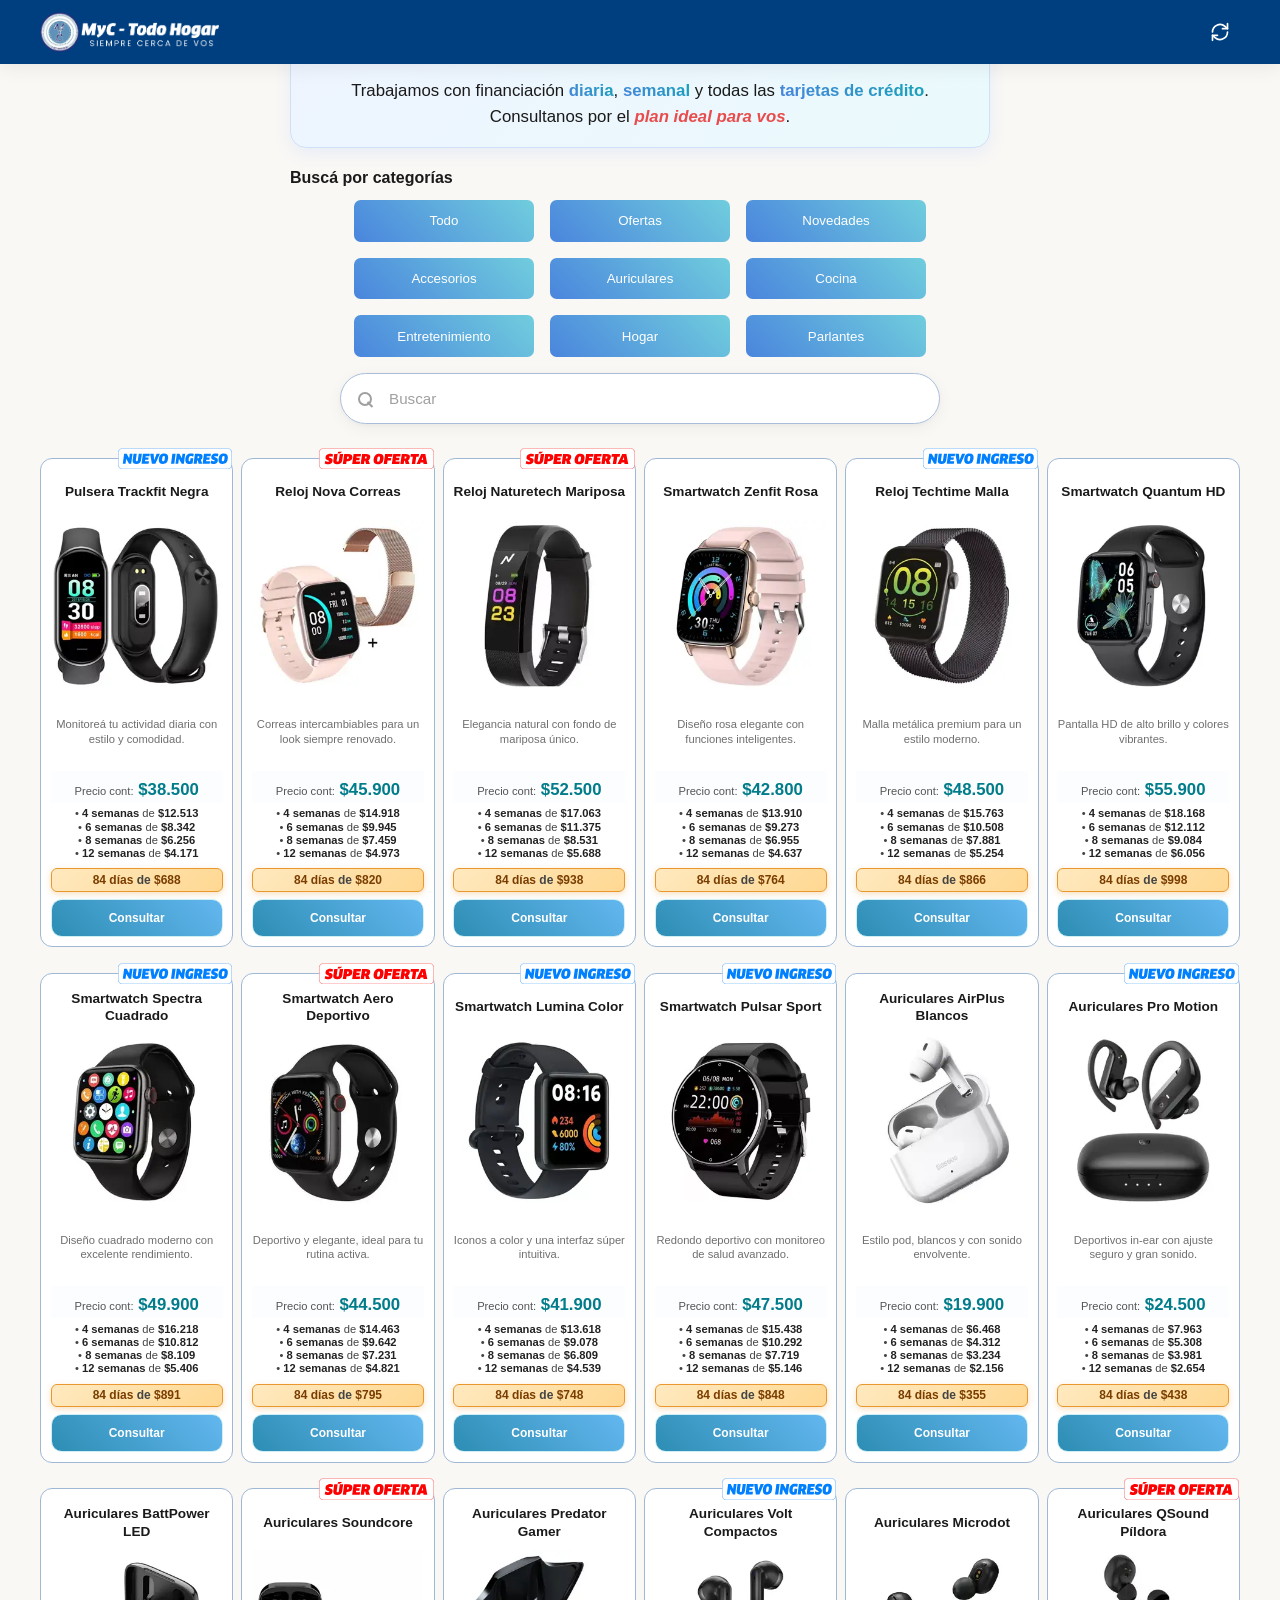
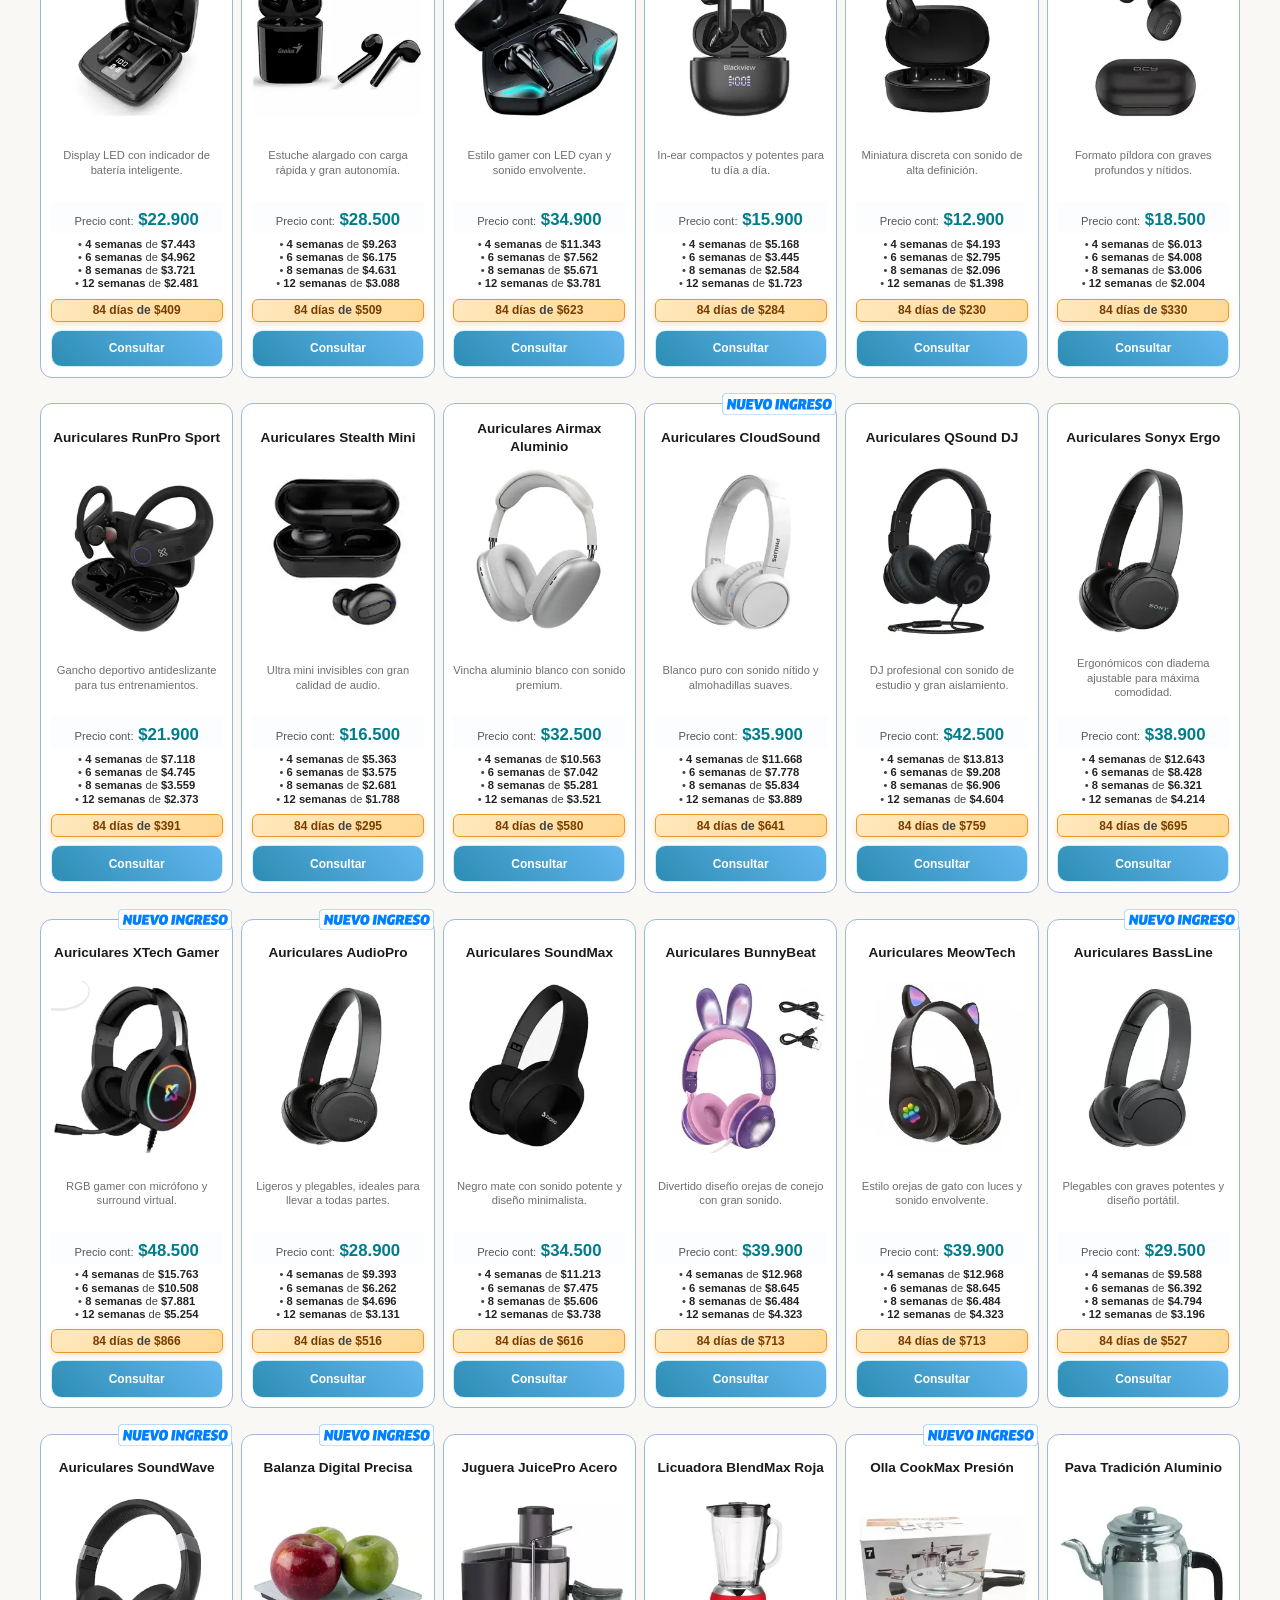
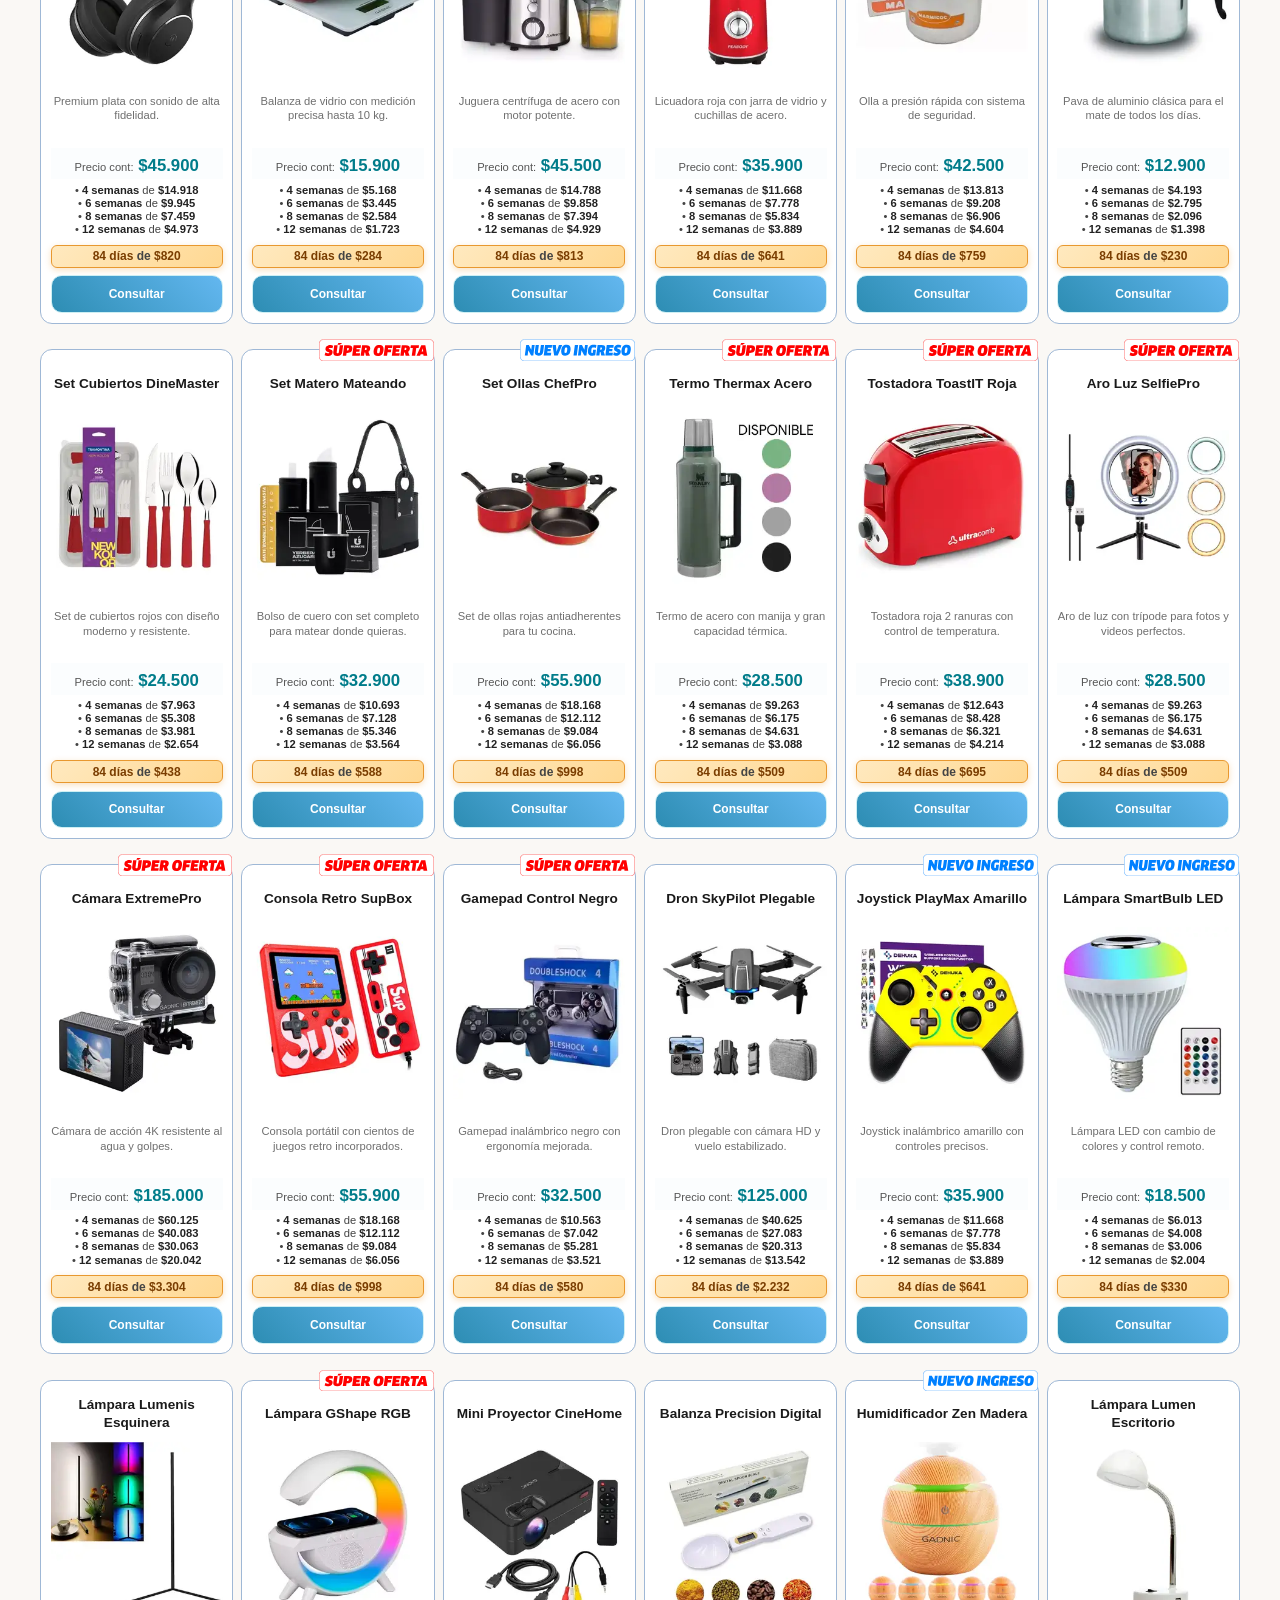
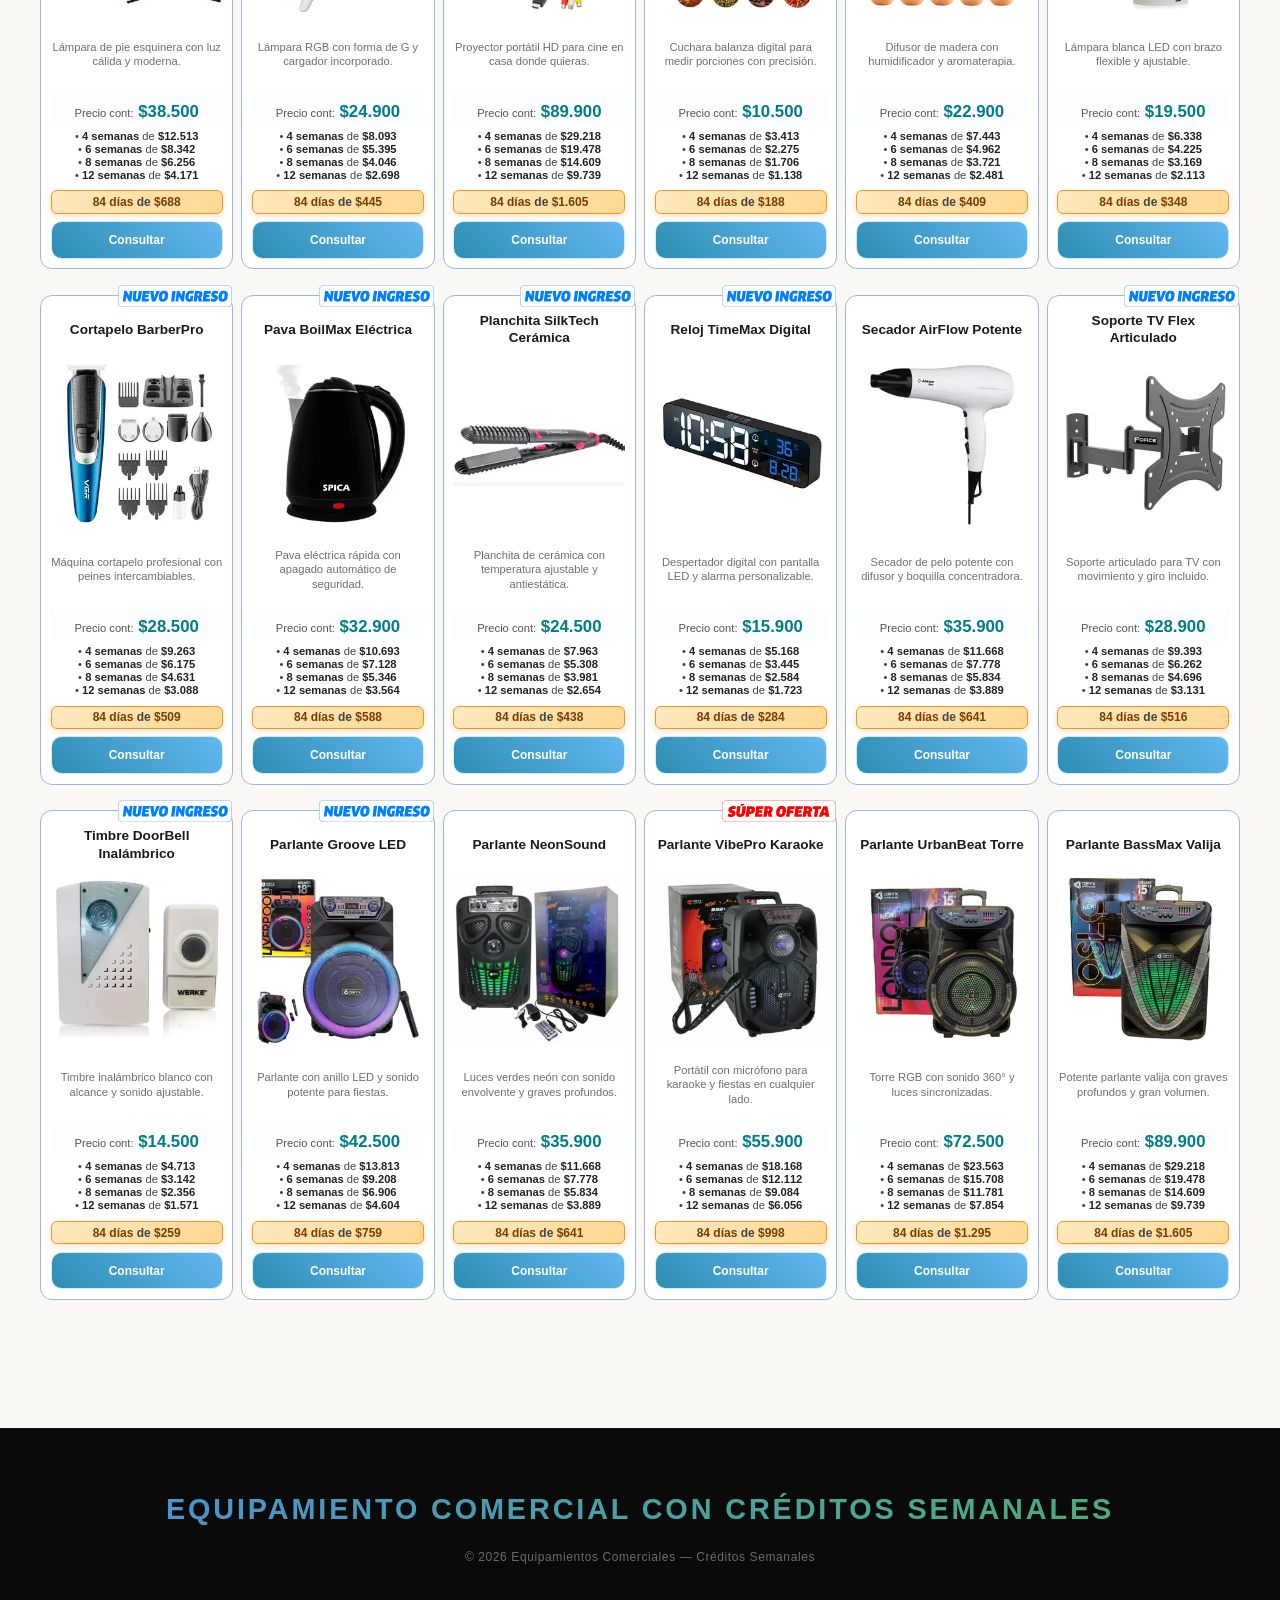
==== index.html @ ac8c3c41 "init commit" ====
<!DOCTYPE html>
<html lang="es">

<head>
    <meta charset="UTF-8">
    <meta name="viewport" content="width=device-width, initial-scale=1.0">
    <title>Todo para el hogar — Financiaciones</title>
    <link rel="stylesheet" href="css/styles.css">
</head>

<body>

    <!-- =========================================
     HEADER
========================================= -->
    <header class="header" id="header" role="banner">
        <div class="header__left">
            <a class="header__logo" href="#" aria-label="Inicio">
                <img src="assets/logo.webp" alt="Equipamientos Comerciales" class="logo__img">
            </a>
        </div>
        <button class="header__user" aria-label="Actualizar página">
            <svg xmlns="http://www.w3.org/2000/svg" viewBox="0 0 24 24" fill="none" stroke="currentColor"
                stroke-width="2" stroke-linecap="round" stroke-linejoin="round" class="header__user__icon">
                <path d="M21 2v6h-6"></path>
                <path d="M3 12a9 9 0 0 1 15-6.7L21 8"></path>
                <path d="M3 22v-6h6"></path>
                <path d="M21 12a9 9 0 0 1-15 6.7L3 16"></path>
            </svg>
        </button>
    </header>

    <button class="pedido-btn" id="pedidoBtn">Ver Pedido</button>

    <!-- =========================================
     MAIN
========================================= -->
    <main>

        <section class="categorias" id="section-categorias">
            <p class="financiacion-promo__texto">
                Trabajamos con financiación <strong>diaria</strong>, <strong>semanal</strong> y todas las
                <strong>tarjetas de crédito</strong>. Consultanos por el <em>plan ideal para vos</em>.
            </p>
            <h5 class="categorias__titulo">Buscá por categorías</h5>
            <div class="categoria__item">
                <button class="categoria__button" data-categoria="todo">Todo</button>
                <button class="categoria__button" data-categoria="ofertas">Ofertas</button>
                <button class="categoria__button" data-categoria="novedades">Novedades</button>
                <button class="categoria__button" data-categoria="accesorios">Accesorios</button>
                <button class="categoria__button" data-categoria="auriculares">Auriculares</button>
                <button class="categoria__button" data-categoria="cocina">Cocina</button>
                <button class="categoria__button" data-categoria="entretenimiento">Entretenimiento</button>
                <button class="categoria__button" data-categoria="hogar">Hogar</button>
                <button class="categoria__button" data-categoria="parlantes">Parlantes</button>
            </div>
        </section>

        <section class="buscador">
            <div class="buscador__contenedor">
                <input type="text" class="buscador__input" placeholder="Buscar">
            </div>
        </section>

        <section class="articulos" id="contenedor-articulos">
            <div class="articulos__contenedor">
                <!-- ============ ACCESORIOS ============ -->
                <div class="articulos__item" data-categoria="accesorios">
                    <h4 class="articulos_name">Pulsera Trackfit Negra</h4>
                    <img class="articulos__img" src="assets/productos/accesorios/pulsera_actividad_negra_trackfit.webp"
                        alt="">
                    <p class="articulos__descripcion">Monitoreá tu actividad diaria con estilo y comodidad.</p>
                    <h5 class="articulos__precio">$38.500</h5>
                    <button class="articulos__btn">Consultar</button>
                </div>
                <div class="articulos__item" data-categoria="accesorios">
                    <h4 class="articulos_name">Reloj Nova Correas</h4>
                    <img class="articulos__img"
                        src="assets/productos/accesorios/reloj_correas_intercambiables_nova.webp" alt="">
                    <p class="articulos__descripcion">Correas intercambiables para un look siempre renovado.</p>
                    <h5 class="articulos__precio">$45.900</h5>
                    <button class="articulos__btn">Consultar</button>
                </div>
                <div class="articulos__item" data-categoria="accesorios">
                    <h4 class="articulos_name">Reloj Naturetech Mariposa</h4>
                    <img class="articulos__img" src="assets/productos/accesorios/reloj_fondo_mariposa_naturetech.webp"
                        alt="">
                    <p class="articulos__descripcion">Elegancia natural con fondo de mariposa único.</p>
                    <h5 class="articulos__precio">$52.500</h5>
                    <button class="articulos__btn">Consultar</button>
                </div>
                <div class="articulos__item" data-categoria="accesorios">
                    <h4 class="articulos_name">Smartwatch Zenfit Rosa</h4>
                    <img class="articulos__img" src="assets/productos/accesorios/reloj_inteligente_rosa_zenfit.webp"
                        alt="">
                    <p class="articulos__descripcion">Diseño rosa elegante con funciones inteligentes.</p>
                    <h5 class="articulos__precio">$42.800</h5>
                    <button class="articulos__btn">Consultar</button>
                </div>
                <div class="articulos__item" data-categoria="accesorios">
                    <h4 class="articulos_name">Reloj Techtime Malla</h4>
                    <img class="articulos__img" src="assets/productos/accesorios/reloj_malla_metalica_techtime.webp"
                        alt="">
                    <p class="articulos__descripcion">Malla metálica premium para un estilo moderno.</p>
                    <h5 class="articulos__precio">$48.500</h5>
                    <button class="articulos__btn">Consultar</button>
                </div>
                <div class="articulos__item" data-categoria="accesorios">
                    <h4 class="articulos_name">Smartwatch Quantum HD</h4>
                    <img class="articulos__img" src="assets/productos/accesorios/reloj_pantalla_hd_quantum.webp" alt="">
                    <p class="articulos__descripcion">Pantalla HD de alto brillo y colores vibrantes.</p>
                    <h5 class="articulos__precio">$55.900</h5>
                    <button class="articulos__btn">Consultar</button>
                </div>
                <div class="articulos__item" data-categoria="accesorios">
                    <h4 class="articulos_name">Smartwatch Spectra Cuadrado</h4>
                    <img class="articulos__img"
                        src="assets/productos/accesorios/smartwatch_cuadrado_moderno_spectra.webp" alt="">
                    <p class="articulos__descripcion">Diseño cuadrado moderno con excelente rendimiento.</p>
                    <h5 class="articulos__precio">$49.900</h5>
                    <button class="articulos__btn">Consultar</button>
                </div>
                <div class="articulos__item" data-categoria="accesorios">
                    <h4 class="articulos_name">Smartwatch Aero Deportivo</h4>
                    <img class="articulos__img"
                        src="assets/productos/accesorios/smartwatch_deportivo_elegante_aero.webp" alt="">
                    <p class="articulos__descripcion">Deportivo y elegante, ideal para tu rutina activa.</p>
                    <h5 class="articulos__precio">$44.500</h5>
                    <button class="articulos__btn">Consultar</button>
                </div>
                <div class="articulos__item" data-categoria="accesorios">
                    <h4 class="articulos_name">Smartwatch Lumina Color</h4>
                    <img class="articulos__img" src="assets/productos/accesorios/smartwatch_iconos_color_lumina.webp"
                        alt="">
                    <p class="articulos__descripcion">Iconos a color y una interfaz súper intuitiva.</p>
                    <h5 class="articulos__precio">$41.900</h5>
                    <button class="articulos__btn">Consultar</button>
                </div>
                <div class="articulos__item" data-categoria="accesorios">
                    <h4 class="articulos_name">Smartwatch Pulsar Sport</h4>
                    <img class="articulos__img" src="assets/productos/accesorios/smartwatch_redondo_sport_pulsar.webp"
                        alt="">
                    <p class="articulos__descripcion">Redondo deportivo con monitoreo de salud avanzado.</p>
                    <h5 class="articulos__precio">$47.500</h5>
                    <button class="articulos__btn">Consultar</button>
                </div>

                <!-- ============ AURICULARES (BT) ============ -->
                <div class="articulos__item" data-categoria="auriculares">
                    <h4 class="articulos_name">Auriculares AirPlus Blancos</h4>
                    <img class="articulos__img"
                        src="assets/productos/auriculares/bluetooth/auriculares_blancos_estilo_pod_airplus.webp" alt="">
                    <p class="articulos__descripcion">Estilo pod, blancos y con sonido envolvente.</p>
                    <h5 class="articulos__precio">$19.900</h5>
                    <button class="articulos__btn">Consultar</button>
                </div>
                <div class="articulos__item" data-categoria="auriculares">
                    <h4 class="articulos_name">Auriculares Pro Motion</h4>
                    <img class="articulos__img"
                        src="assets/productos/auriculares/bluetooth/auriculares_deportivos_pro_motion.webp" alt="">
                    <p class="articulos__descripcion">Deportivos in-ear con ajuste seguro y gran sonido.</p>
                    <h5 class="articulos__precio">$24.500</h5>
                    <button class="articulos__btn">Consultar</button>
                </div>
                <div class="articulos__item" data-categoria="auriculares">
                    <h4 class="articulos_name">Auriculares BattPower LED</h4>
                    <img class="articulos__img"
                        src="assets/productos/auriculares/bluetooth/auriculares_display_led_battpower.webp" alt="">
                    <p class="articulos__descripcion">Display LED con indicador de batería inteligente.</p>
                    <h5 class="articulos__precio">$22.900</h5>
                    <button class="articulos__btn">Consultar</button>
                </div>
                <div class="articulos__item" data-categoria="auriculares">
                    <h4 class="articulos_name">Auriculares Soundcore</h4>
                    <img class="articulos__img"
                        src="assets/productos/auriculares/bluetooth/auriculares_estuche_alto_soundcore.webp" alt="">
                    <p class="articulos__descripcion">Estuche alargado con carga rápida y gran autonomía.</p>
                    <h5 class="articulos__precio">$28.500</h5>
                    <button class="articulos__btn">Consultar</button>
                </div>
                <div class="articulos__item" data-categoria="auriculares">
                    <h4 class="articulos_name">Auriculares Predator Gamer</h4>
                    <img class="articulos__img"
                        src="assets/productos/auriculares/bluetooth/auriculares_gamer_led_cyan_predator.webp" alt="">
                    <p class="articulos__descripcion">Estilo gamer con LED cyan y sonido envolvente.</p>
                    <h5 class="articulos__precio">$34.900</h5>
                    <button class="articulos__btn">Consultar</button>
                </div>
                <div class="articulos__item" data-categoria="auriculares">
                    <h4 class="articulos_name">Auriculares Volt Compactos</h4>
                    <img class="articulos__img"
                        src="assets/productos/auriculares/bluetooth/auriculares_in_ear_compactos_volt.webp" alt="">
                    <p class="articulos__descripcion">In-ear compactos y potentes para tu día a día.</p>
                    <h5 class="articulos__precio">$15.900</h5>
                    <button class="articulos__btn">Consultar</button>
                </div>
                <div class="articulos__item" data-categoria="auriculares">
                    <h4 class="articulos_name">Auriculares Microdot</h4>
                    <img class="articulos__img"
                        src="assets/productos/auriculares/bluetooth/auriculares_mini_negros_microdot.webp" alt="">
                    <p class="articulos__descripcion">Miniatura discreta con sonido de alta definición.</p>
                    <h5 class="articulos__precio">$12.900</h5>
                    <button class="articulos__btn">Consultar</button>
                </div>
                <div class="articulos__item" data-categoria="auriculares">
                    <h4 class="articulos_name">Auriculares QSound Píldora</h4>
                    <img class="articulos__img"
                        src="assets/productos/auriculares/bluetooth/auriculares_pildora_negra_qsound.webp" alt="">
                    <p class="articulos__descripcion">Formato píldora con graves profundos y nítidos.</p>
                    <h5 class="articulos__precio">$18.500</h5>
                    <button class="articulos__btn">Consultar</button>
                </div>
                <div class="articulos__item" data-categoria="auriculares">
                    <h4 class="articulos_name">Auriculares RunPro Sport</h4>
                    <img class="articulos__img"
                        src="assets/productos/auriculares/bluetooth/auriculares_sport_gancho_runpro.webp" alt="">
                    <p class="articulos__descripcion">Gancho deportivo antideslizante para tus entrenamientos.</p>
                    <h5 class="articulos__precio">$21.900</h5>
                    <button class="articulos__btn">Consultar</button>
                </div>
                <div class="articulos__item" data-categoria="auriculares">
                    <h4 class="articulos_name">Auriculares Stealth Mini</h4>
                    <img class="articulos__img"
                        src="assets/productos/auriculares/bluetooth/auriculares_ultra_mini_stealth.webp" alt="">
                    <p class="articulos__descripcion">Ultra mini invisibles con gran calidad de audio.</p>
                    <h5 class="articulos__precio">$16.500</h5>
                    <button class="articulos__btn">Consultar</button>
                </div>
                <!-- ============ AURICULARES (VINCHA) ============ -->
                <div class="articulos__item" data-categoria="auriculares">
                    <h4 class="articulos_name">Auriculares Airmax Aluminio</h4>
                    <img class="articulos__img"
                        src="assets/productos/auriculares/vincha/auriculares_vincha_aluminio_blanco_airmax.webp" alt="">
                    <p class="articulos__descripcion">Vincha aluminio blanco con sonido premium.</p>
                    <h5 class="articulos__precio">$32.500</h5>
                    <button class="articulos__btn">Consultar</button>
                </div>
                <div class="articulos__item" data-categoria="auriculares">
                    <h4 class="articulos_name">Auriculares CloudSound</h4>
                    <img class="articulos__img"
                        src="assets/productos/auriculares/vincha/auriculares_vincha_blanco_puro_cloudsound.webp" alt="">
                    <p class="articulos__descripcion">Blanco puro con sonido nítido y almohadillas suaves.</p>
                    <h5 class="articulos__precio">$35.900</h5>
                    <button class="articulos__btn">Consultar</button>
                </div>
                <div class="articulos__item" data-categoria="auriculares">
                    <h4 class="articulos_name">Auriculares QSound DJ</h4>
                    <img class="articulos__img"
                        src="assets/productos/auriculares/vincha/auriculares_vincha_dj_estudio_qsound.webp" alt="">
                    <p class="articulos__descripcion">DJ profesional con sonido de estudio y gran aislamiento.</p>
                    <h5 class="articulos__precio">$42.500</h5>
                    <button class="articulos__btn">Consultar</button>
                </div>
                <div class="articulos__item" data-categoria="auriculares">
                    <h4 class="articulos_name">Auriculares Sonyx Ergo</h4>
                    <img class="articulos__img"
                        src="assets/productos/auriculares/vincha/auriculares_vincha_ergonomico_sonyx.webp" alt="">
                    <p class="articulos__descripcion">Ergonómicos con diadema ajustable para máxima comodidad.</p>
                    <h5 class="articulos__precio">$38.900</h5>
                    <button class="articulos__btn">Consultar</button>
                </div>
                <div class="articulos__item" data-categoria="auriculares">
                    <h4 class="articulos_name">Auriculares XTech Gamer</h4>
                    <img class="articulos__img"
                        src="assets/productos/auriculares/vincha/auriculares_vincha_gamer_rgb_xtech.webp" alt="">
                    <p class="articulos__descripcion">RGB gamer con micrófono y surround virtual.</p>
                    <h5 class="articulos__precio">$48.500</h5>
                    <button class="articulos__btn">Consultar</button>
                </div>
                <div class="articulos__item" data-categoria="auriculares">
                    <h4 class="articulos_name">Auriculares AudioPro</h4>
                    <img class="articulos__img"
                        src="assets/productos/auriculares/vincha/auriculares_vincha_ligero_negro_audiopro.webp" alt="">
                    <p class="articulos__descripcion">Ligeros y plegables, ideales para llevar a todas partes.</p>
                    <h5 class="articulos__precio">$28.900</h5>
                    <button class="articulos__btn">Consultar</button>
                </div>
                <div class="articulos__item" data-categoria="auriculares">
                    <h4 class="articulos_name">Auriculares SoundMax</h4>
                    <img class="articulos__img"
                        src="assets/productos/auriculares/vincha/auriculares_vincha_negro_mate_soundmax.webp" alt="">
                    <p class="articulos__descripcion">Negro mate con sonido potente y diseño minimalista.</p>
                    <h5 class="articulos__precio">$34.500</h5>
                    <button class="articulos__btn">Consultar</button>
                </div>
                <div class="articulos__item" data-categoria="auriculares">
                    <h4 class="articulos_name">Auriculares BunnyBeat</h4>
                    <img class="articulos__img"
                        src="assets/productos/auriculares/vincha/auriculares_vincha_orejas_conejo_bunnybeat.webp"
                        alt="">
                    <p class="articulos__descripcion">Divertido diseño orejas de conejo con gran sonido.</p>
                    <h5 class="articulos__precio">$39.900</h5>
                    <button class="articulos__btn">Consultar</button>
                </div>
                <div class="articulos__item" data-categoria="auriculares">
                    <h4 class="articulos_name">Auriculares MeowTech</h4>
                    <img class="articulos__img"
                        src="assets/productos/auriculares/vincha/auriculares_vincha_orejas_gato_meowtech.webp" alt="">
                    <p class="articulos__descripcion">Estilo orejas de gato con luces y sonido envolvente.</p>
                    <h5 class="articulos__precio">$39.900</h5>
                    <button class="articulos__btn">Consultar</button>
                </div>
                <div class="articulos__item" data-categoria="auriculares">
                    <h4 class="articulos_name">Auriculares BassLine</h4>
                    <img class="articulos__img"
                        src="assets/productos/auriculares/vincha/auriculares_vincha_plegable_negro_bassline.webp"
                        alt="">
                    <p class="articulos__descripcion">Plegables con graves potentes y diseño portátil.</p>
                    <h5 class="articulos__precio">$29.500</h5>
                    <button class="articulos__btn">Consultar</button>
                </div>
                <div class="articulos__item" data-categoria="auriculares">
                    <h4 class="articulos_name">Auriculares SoundWave</h4>
                    <img class="articulos__img"
                        src="assets/productos/auriculares/vincha/auriculares_vincha_premium_plata_soundwave.webp"
                        alt="">
                    <p class="articulos__descripcion">Premium plata con sonido de alta fidelidad.</p>
                    <h5 class="articulos__precio">$45.900</h5>
                    <button class="articulos__btn">Consultar</button>
                </div>

                <!-- ============ COCINA ============ -->
                <div class="articulos__item" data-categoria="cocina">
                    <h4 class="articulos_name">Balanza Digital Precisa</h4>
                    <img class="articulos__img" src="assets/productos/cocina/balanza_digital_vidrio_precisa.webp"
                        alt="">
                    <p class="articulos__descripcion">Balanza de vidrio con medición precisa hasta 10 kg.</p>
                    <h5 class="articulos__precio">$15.900</h5>
                    <button class="articulos__btn">Consultar</button>
                </div>
                <div class="articulos__item" data-categoria="cocina">
                    <h4 class="articulos_name">Juguera JuicePro Acero</h4>
                    <img class="articulos__img" src="assets/productos/cocina/juguera_centrifuga_acero_juicepro.webp"
                        alt="">
                    <p class="articulos__descripcion">Juguera centrífuga de acero con motor potente.</p>
                    <h5 class="articulos__precio">$45.500</h5>
                    <button class="articulos__btn">Consultar</button>
                </div>
                <div class="articulos__item" data-categoria="cocina">
                    <h4 class="articulos_name">Licuadora BlendMax Roja</h4>
                    <img class="articulos__img" src="assets/productos/cocina/licuadora_roja_vidrio_blendmax.webp"
                        alt="">
                    <p class="articulos__descripcion">Licuadora roja con jarra de vidrio y cuchillas de acero.</p>
                    <h5 class="articulos__precio">$35.900</h5>
                    <button class="articulos__btn">Consultar</button>
                </div>
                <div class="articulos__item" data-categoria="cocina">
                    <h4 class="articulos_name">Olla CookMax Presión</h4>
                    <img class="articulos__img" src="assets/productos/cocina/olla_presion_rapida_cookmax.webp" alt="">
                    <p class="articulos__descripcion">Olla a presión rápida con sistema de seguridad.</p>
                    <h5 class="articulos__precio">$42.500</h5>
                    <button class="articulos__btn">Consultar</button>
                </div>
                <div class="articulos__item" data-categoria="cocina">
                    <h4 class="articulos_name">Pava Tradición Aluminio</h4>
                    <img class="articulos__img" src="assets/productos/cocina/pava_aluminio_clasica_tradicion.webp"
                        alt="">
                    <p class="articulos__descripcion">Pava de aluminio clásica para el mate de todos los días.</p>
                    <h5 class="articulos__precio">$12.900</h5>
                    <button class="articulos__btn">Consultar</button>
                </div>
                <div class="articulos__item" data-categoria="cocina">
                    <h4 class="articulos_name">Set Cubiertos DineMaster</h4>
                    <img class="articulos__img" src="assets/productos/cocina/set_cubiertos_rojos_dinemaster.webp"
                        alt="">
                    <p class="articulos__descripcion">Set de cubiertos rojos con diseño moderno y resistente.</p>
                    <h5 class="articulos__precio">$24.500</h5>
                    <button class="articulos__btn">Consultar</button>
                </div>
                <div class="articulos__item" data-categoria="cocina">
                    <h4 class="articulos_name">Set Matero Mateando</h4>
                    <img class="articulos__img" src="assets/productos/cocina/set_mate_bolso_cuero_mateando.webp" alt="">
                    <p class="articulos__descripcion">Bolso de cuero con set completo para matear donde quieras.</p>
                    <h5 class="articulos__precio">$32.900</h5>
                    <button class="articulos__btn">Consultar</button>
                </div>
                <div class="articulos__item" data-categoria="cocina">
                    <h4 class="articulos_name">Set Ollas ChefPro</h4>
                    <img class="articulos__img" src="assets/productos/cocina/set_ollas_rojas_chefpro.webp" alt="">
                    <p class="articulos__descripcion">Set de ollas rojas antiadherentes para tu cocina.</p>
                    <h5 class="articulos__precio">$55.900</h5>
                    <button class="articulos__btn">Consultar</button>
                </div>
                <div class="articulos__item" data-categoria="cocina">
                    <h4 class="articulos_name">Termo Thermax Acero</h4>
                    <img class="articulos__img" src="assets/productos/cocina/termo_acero_manija_thermax.webp" alt="">
                    <p class="articulos__descripcion">Termo de acero con manija y gran capacidad térmica.</p>
                    <h5 class="articulos__precio">$28.500</h5>
                    <button class="articulos__btn">Consultar</button>
                </div>
                <div class="articulos__item" data-categoria="cocina">
                    <h4 class="articulos_name">Tostadora ToastIT Roja</h4>
                    <img class="articulos__img" src="assets/productos/cocina/tostadora_roja_dos_ranuras_toastit.webp"
                        alt="">
                    <p class="articulos__descripcion">Tostadora roja 2 ranuras con control de temperatura.</p>
                    <h5 class="articulos__precio">$38.900</h5>
                    <button class="articulos__btn">Consultar</button>
                </div>

                <!-- ============ ENTRETENIMIENTO ============ -->
                <div class="articulos__item" data-categoria="entretenimiento">
                    <h4 class="articulos_name">Aro Luz SelfiePro</h4>
                    <img class="articulos__img" src="assets/productos/entretenimiento/aro_luz_tripode_selfiepro.webp"
                        alt="">
                    <p class="articulos__descripcion">Aro de luz con trípode para fotos y videos perfectos.</p>
                    <h5 class="articulos__precio">$28.500</h5>
                    <button class="articulos__btn">Consultar</button>
                </div>
                <div class="articulos__item" data-categoria="entretenimiento">
                    <h4 class="articulos_name">Cámara ExtremePro</h4>
                    <img class="articulos__img"
                        src="assets/productos/entretenimiento/camara_accion_deportiva_extremepro.webp" alt="">
                    <p class="articulos__descripcion">Cámara de acción 4K resistente al agua y golpes.</p>
                    <h5 class="articulos__precio">$185.000</h5>
                    <button class="articulos__btn">Consultar</button>
                </div>
                <div class="articulos__item" data-categoria="entretenimiento">
                    <h4 class="articulos_name">Consola Retro SupBox</h4>
                    <img class="articulos__img"
                        src="assets/productos/entretenimiento/consola_retro_portatil_supbox.webp" alt="">
                    <p class="articulos__descripcion">Consola portátil con cientos de juegos retro incorporados.</p>
                    <h5 class="articulos__precio">$55.900</h5>
                    <button class="articulos__btn">Consultar</button>
                </div>
                <div class="articulos__item" data-categoria="entretenimiento">
                    <h4 class="articulos_name">Gamepad Control Negro</h4>
                    <img class="articulos__img" src="assets/productos/entretenimiento/control_play_negro_gamepad.webp"
                        alt="">
                    <p class="articulos__descripcion">Gamepad inalámbrico negro con ergonomía mejorada.</p>
                    <h5 class="articulos__precio">$32.500</h5>
                    <button class="articulos__btn">Consultar</button>
                </div>
                <div class="articulos__item" data-categoria="entretenimiento">
                    <h4 class="articulos_name">Dron SkyPilot Plegable</h4>
                    <img class="articulos__img"
                        src="assets/productos/entretenimiento/dron_plegable_camara_skypilot.webp" alt="">
                    <p class="articulos__descripcion">Dron plegable con cámara HD y vuelo estabilizado.</p>
                    <h5 class="articulos__precio">$125.000</h5>
                    <button class="articulos__btn">Consultar</button>
                </div>
                <div class="articulos__item" data-categoria="entretenimiento">
                    <h4 class="articulos_name">Joystick PlayMax Amarillo</h4>
                    <img class="articulos__img"
                        src="assets/productos/entretenimiento/joystick_inalambrico_amarillo_playmax.webp" alt="">
                    <p class="articulos__descripcion">Joystick inalámbrico amarillo con controles precisos.</p>
                    <h5 class="articulos__precio">$35.900</h5>
                    <button class="articulos__btn">Consultar</button>
                </div>
                <div class="articulos__item" data-categoria="entretenimiento">
                    <h4 class="articulos_name">Lámpara SmartBulb LED</h4>
                    <img class="articulos__img"
                        src="assets/productos/entretenimiento/lampara_led_colores_smartbulb.webp" alt="">
                    <p class="articulos__descripcion">Lámpara LED con cambio de colores y control remoto.</p>
                    <h5 class="articulos__precio">$18.500</h5>
                    <button class="articulos__btn">Consultar</button>
                </div>
                <div class="articulos__item" data-categoria="entretenimiento">
                    <h4 class="articulos_name">Lámpara Lumenis Esquinera</h4>
                    <img class="articulos__img"
                        src="assets/productos/entretenimiento/lampara_pie_esquinera_lumenis.webp" alt="">
                    <p class="articulos__descripcion">Lámpara de pie esquinera con luz cálida y moderna.</p>
                    <h5 class="articulos__precio">$38.500</h5>
                    <button class="articulos__btn">Consultar</button>
                </div>
                <div class="articulos__item" data-categoria="entretenimiento">
                    <h4 class="articulos_name">Lámpara GShape RGB</h4>
                    <img class="articulos__img" src="assets/productos/entretenimiento/lampara_rgb_cargador_gshape.webp"
                        alt="">
                    <p class="articulos__descripcion">Lámpara RGB con forma de G y cargador incorporado.</p>
                    <h5 class="articulos__precio">$24.900</h5>
                    <button class="articulos__btn">Consultar</button>
                </div>
                <div class="articulos__item" data-categoria="entretenimiento">
                    <h4 class="articulos_name">Mini Proyector CineHome</h4>
                    <img class="articulos__img"
                        src="assets/productos/entretenimiento/miniproyector_portatil_cinehome.webp" alt="">
                    <p class="articulos__descripcion">Proyector portátil HD para cine en casa donde quieras.</p>
                    <h5 class="articulos__precio">$89.900</h5>
                    <button class="articulos__btn">Consultar</button>
                </div>

                <!-- ============ HOGAR ============ -->
                <div class="articulos__item" data-categoria="hogar">
                    <h4 class="articulos_name">Balanza Precision Digital</h4>
                    <img class="articulos__img" src="assets/productos/hogar/cuchara_balanza_digital_precision.webp"
                        alt="">
                    <p class="articulos__descripcion">Cuchara balanza digital para medir porciones con precisión.</p>
                    <h5 class="articulos__precio">$10.500</h5>
                    <button class="articulos__btn">Consultar</button>
                </div>
                <div class="articulos__item" data-categoria="hogar">
                    <h4 class="articulos_name">Humidificador Zen Madera</h4>
                    <img class="articulos__img" src="assets/productos/hogar/humidificador_difusor_madera_zen.webp"
                        alt="">
                    <p class="articulos__descripcion">Difusor de madera con humidificador y aromaterapia.</p>
                    <h5 class="articulos__precio">$22.900</h5>
                    <button class="articulos__btn">Consultar</button>
                </div>
                <div class="articulos__item" data-categoria="hogar">
                    <h4 class="articulos_name">Lámpara Lumen Escritorio</h4>
                    <img class="articulos__img" src="assets/productos/hogar/lampara_escritorio_blanca_lumen.webp"
                        alt="">
                    <p class="articulos__descripcion">Lámpara blanca LED con brazo flexible y ajustable.</p>
                    <h5 class="articulos__precio">$19.500</h5>
                    <button class="articulos__btn">Consultar</button>
                </div>
                <div class="articulos__item" data-categoria="hogar">
                    <h4 class="articulos_name">Cortapelo BarberPro</h4>
                    <img class="articulos__img" src="assets/productos/hogar/maquina_cortar_pelo_barberpro.webp" alt="">
                    <p class="articulos__descripcion">Máquina cortapelo profesional con peines intercambiables.</p>
                    <h5 class="articulos__precio">$28.500</h5>
                    <button class="articulos__btn">Consultar</button>
                </div>
                <div class="articulos__item" data-categoria="hogar">
                    <h4 class="articulos_name">Pava BoilMax Eléctrica</h4>
                    <img class="articulos__img" src="assets/productos/hogar/pava_electrica_rapida_boilmax.webp" alt="">
                    <p class="articulos__descripcion">Pava eléctrica rápida con apagado automático de seguridad.</p>
                    <h5 class="articulos__precio">$32.900</h5>
                    <button class="articulos__btn">Consultar</button>
                </div>
                <div class="articulos__item" data-categoria="hogar">
                    <h4 class="articulos_name">Planchita SilkTech Cerámica</h4>
                    <img class="articulos__img" src="assets/productos/hogar/planchita_pelo_ceramica_silktech.webp"
                        alt="">
                    <p class="articulos__descripcion">Planchita de cerámica con temperatura ajustable y antiestática.
                    </p>
                    <h5 class="articulos__precio">$24.500</h5>
                    <button class="articulos__btn">Consultar</button>
                </div>
                <div class="articulos__item" data-categoria="hogar">
                    <h4 class="articulos_name">Reloj TimeMax Digital</h4>
                    <img class="articulos__img" src="assets/productos/hogar/reloj_despertador_digital_timemax.webp"
                        alt="">
                    <p class="articulos__descripcion">Despertador digital con pantalla LED y alarma personalizable.</p>
                    <h5 class="articulos__precio">$15.900</h5>
                    <button class="articulos__btn">Consultar</button>
                </div>
                <div class="articulos__item" data-categoria="hogar">
                    <h4 class="articulos_name">Secador AirFlow Potente</h4>
                    <img class="articulos__img" src="assets/productos/hogar/secador_pelo_potente_airflow.webp" alt="">
                    <p class="articulos__descripcion">Secador de pelo potente con difusor y boquilla concentradora.</p>
                    <h5 class="articulos__precio">$35.900</h5>
                    <button class="articulos__btn">Consultar</button>
                </div>
                <div class="articulos__item" data-categoria="hogar">
                    <h4 class="articulos_name">Soporte TV Flex Articulado</h4>
                    <img class="articulos__img" src="assets/productos/hogar/soporte_tv_pared_articulado_flex.webp"
                        alt="">
                    <p class="articulos__descripcion">Soporte articulado para TV con movimiento y giro incluido.</p>
                    <h5 class="articulos__precio">$28.900</h5>
                    <button class="articulos__btn">Consultar</button>
                </div>
                <div class="articulos__item" data-categoria="hogar">
                    <h4 class="articulos_name">Timbre DoorBell Inalámbrico</h4>
                    <img class="articulos__img" src="assets/productos/hogar/timbre_inalambrico_blanco_doorbell.webp"
                        alt="">
                    <p class="articulos__descripcion">Timbre inalámbrico blanco con alcance y sonido ajustable.</p>
                    <h5 class="articulos__precio">$14.500</h5>
                    <button class="articulos__btn">Consultar</button>
                </div>

                <!-- ============ PARLANTES ============ -->
                <div class="articulos__item" data-categoria="parlantes">
                    <h4 class="articulos_name">Parlante Groove LED</h4>
                    <img class="articulos__img" src="assets/productos/parlantes/parlante_fiesta_anillo_led_groove.webp"
                        alt="">
                    <p class="articulos__descripcion">Parlante con anillo LED y sonido potente para fiestas.</p>
                    <h5 class="articulos__precio">$42.500</h5>
                    <button class="articulos__btn">Consultar</button>
                </div>
                <div class="articulos__item" data-categoria="parlantes">
                    <h4 class="articulos_name">Parlante NeonSound</h4>
                    <img class="articulos__img" src="assets/productos/parlantes/parlante_luces_verdes_neonsound.webp"
                        alt="">
                    <p class="articulos__descripcion">Luces verdes neón con sonido envolvente y graves profundos.</p>
                    <h5 class="articulos__precio">$35.900</h5>
                    <button class="articulos__btn">Consultar</button>
                </div>
                <div class="articulos__item" data-categoria="parlantes">
                    <h4 class="articulos_name">Parlante VibePro Karaoke</h4>
                    <img class="articulos__img" src="assets/productos/parlantes/parlante_portatil_karaoke_vibepro.webp"
                        alt="">
                    <p class="articulos__descripcion">Portátil con micrófono para karaoke y fiestas en cualquier lado.
                    </p>
                    <h5 class="articulos__precio">$55.900</h5>
                    <button class="articulos__btn">Consultar</button>
                </div>
                <div class="articulos__item" data-categoria="parlantes">
                    <h4 class="articulos_name">Parlante UrbanBeat Torre</h4>
                    <img class="articulos__img" src="assets/productos/parlantes/parlante_torre_rgb_urbanbeat.webp"
                        alt="">
                    <p class="articulos__descripcion">Torre RGB con sonido 360° y luces sincronizadas.</p>
                    <h5 class="articulos__precio">$72.500</h5>
                    <button class="articulos__btn">Consultar</button>
                </div>
                <div class="articulos__item" data-categoria="parlantes">
                    <h4 class="articulos_name">Parlante BassMax Valija</h4>
                    <img class="articulos__img" src="assets/productos/parlantes/parlante_valija_potente_bassmax.webp"
                        alt="">
                    <p class="articulos__descripcion">Potente parlante valija con graves profundos y gran volumen.</p>
                    <h5 class="articulos__precio">$89.900</h5>
                    <button class="articulos__btn">Consultar</button>
                </div>

            </div>
        </section>


    </main>

    <!-- FOOTER -->
    <footer class="footer" role="contentinfo">
        <div class="footer__content">
            <h2 class="footer__slogan">Equipamiento comercial con créditos semanales</h2>
            <p class="footer__copy">© 2026 Equipamientos Comerciales — Créditos Semanales</p>
        </div>
    </footer>

    <script src="js/script.js"></script>
</body>

</html>
---- css/styles.css ----
:root {
    --font: 'Trebuchet MS', 'Lucida Grande', 'Lucida Sans Unicode', Arial, sans-serif;
}

*,
*::before,
*::after {
    box-sizing: border-box;
    margin: 0;
    padding: 0;
}

html {
    scroll-behavior: smooth;
}

body {
    font-family: var(--font);
    font-size: 16px;
    background: #faf8f5;
    color: #1a1a1a;
    overflow-x: hidden;
}

/* =========================================
   HEADER
========================================= */
.header {
    position: absolute;
    top: 0;
    left: 0;
    right: 0;
    z-index: 100;
    padding: 0 1.25rem;
    height: 64px;
    display: flex;
    align-items: center;
    justify-content: space-between;
    background: #003f7f;
    box-shadow: 0 2px 20px rgba(0, 0, 0, 0.08);
}

.header__left {
    flex: 4;
    display: flex;
    align-items: center;
}

.header__user {
    width: 40px;
    height: 40px;
    flex-shrink: 0;
    display: flex;
    align-items: center;
    justify-content: center;
    background: none;
    border: none;
    padding: 0;
    cursor: pointer;
    transition: transform .2s ease;
}

.header__user:hover {
    transform: scale(1.1);
}

.header__user:active {
    transform: scale(.95);
}

.header__user:hover .header__user__icon {
    transform: rotate(180deg);
}

.header__user__icon {
    width: 20px;
    height: 20px;
    color: #fff;
    transition: transform .35s ease;
}

.header__logo {
    display: flex;
    align-items: center;
    text-decoration: none;
    cursor: pointer;
}

.logo__img {
    height: 40px;
    width: 100%;
    display: block;
    object-fit: contain;
    object-position: left;
}

.header__nav {
    display: none;
    align-items: center;
    gap: 1.5rem;
    list-style: none;
}

.header__nav__link {
    font-size: 0.875rem;
    color: #333;
    text-decoration: none;
    letter-spacing: 0.01em;
    transition: color 0.25s ease;
    cursor: pointer;
}

.header__nav__link:hover {
    color: #4a90d9;
}

.header__actions {
    display: flex;
    align-items: center;
    gap: 0.75rem;
}

.header__btn__login {
    font-family: var(--font);
    font-size: 0.875rem;
    color: #333;
    background: transparent;
    border: none;
    cursor: pointer;
    transition: color 0.25s ease;
}

.header__btn__login:hover {
    color: #4a90d9;
}

.header__btn__register {
    font-family: var(--font);
    font-size: 0.875rem;
    color: #1a1a1a;
    background: #fff;
    border: none;
    border-radius: 24px;
    padding: 0.45rem 1.1rem;
    cursor: pointer;
    font-weight: 600;
    transition: background-color 0.25s ease, transform 0.15s ease;
}

.header__btn__register:hover {
    background: #f0ece7;
}

.header__btn__register:active {
    transform: scale(0.97);
}

@media (min-width: 768px) {
    .header__nav {
        display: flex;
    }

    .header {
        padding: 0 2.5rem;
    }
}

/* =========================================
   BOTÓN VER PEDIDO
========================================= */
.pedido-btn {
    position: fixed;
    top: calc(64px + .3em);
    right: 1em;
    z-index: 200;
    display: none;
    font-family: var(--font);
    font-size: .85rem;
    font-weight: 700;
    color: #fff;
    background: linear-gradient(135deg, #e84c4c, #f4a83a);
    border: none;
    border-radius: 30px;
    padding: .6em 1.4em;
    cursor: pointer;
    box-shadow: 0 4px 16px rgba(232, 76, 76, 0.35);
    transition: transform 0.2s ease, box-shadow 0.2s ease;
}

.pedido-btn:hover {
    transform: scale(1.05);
    box-shadow: 0 6px 24px rgba(232, 76, 76, 0.5);
}

.pedido-btn:active {
    transform: scale(0.97);
}

/* =========================================
   HERO
========================================= */
.hero {
    position: relative;
    min-height: 48dvh;
    display: flex;
    align-items: center;
    justify-content: center;
    overflow: hidden;
    background: #000000;
}

.hero__bg {
    position: absolute;
    inset: 0;
    background-image: url(../assets/header.webp);
    background-size: cover;
    height: 100%;
    width: 100%;
    background-position: center;
    opacity: .3;
}

/* Grain overlay */
.hero__bg::after {
    content: '';
    position: absolute;
    inset: 0;
    opacity: 1;
    pointer-events: none;
}

.hero__content {
    position: relative;
    text-align: center;
    padding: 5rem 1.25rem 1.5rem;
    width: 100%;
    max-width: 900px;
    opacity: 1;
}

.hero__label {
    display: inline-block;
    font-size: 0.68rem;
    letter-spacing: 0.18em;
    text-transform: uppercase;
    color: #f4a83a;
    margin-bottom: 0.5rem;
    opacity: 1;
}

.hero__slogan {
    font-size: 1.3rem;
    color: #fff;
    font-weight: 800;
    text-transform: uppercase;
    letter-spacing: -0.02em;
    margin-bottom: 2rem;
    line-height: 1.1;
    text-shadow: 0 2px 10px rgba(0, 0, 0, 0.3);
}

.hero__btn__group {
    display: flex;
    flex-wrap: wrap;
    justify-content: center;
    gap: 1rem;
    width: 100%;
}

.hero__cta__btn {
    flex: 1 1 auto;
    /* Ancho adaptable */
    min-width: 180px;
    max-width: 250px;
    padding: 1.1rem 1.5rem;
    border-radius: 14px;
    font-size: 1rem;
    font-weight: 750;
    text-decoration: none;
    text-align: center;
    color: #fff;
    background: rgba(255, 255, 255, 0.15);
    border: 1.5px solid rgba(255, 255, 255, 0.4);
    backdrop-filter: blur(10px);
    -webkit-backdrop-filter: blur(10px);
    transition: all 0.3s cubic-bezier(0.4, 0, 0.2, 1);
}

.hero__cta__btn:hover {
    background: rgba(255, 255, 255, 0.3);
    border-color: #fff !important;
    transform: translateY(-4px);
    box-shadow: 0 10px 25px rgba(255, 255, 255, 0.2);
}

.hero__title {
    font-size: clamp(1.3rem, 4vw, 2rem);
    color: #fff;
    line-height: 1.2;
    font-weight: 700;
    letter-spacing: -0.02em;
    margin-bottom: 1.25rem;
}

.hero__title span {
    color: #f4a83a;
}

.hero__search {
    background: rgba(255, 255, 255, 0.96);
    border-radius: 16px;
    padding: 1rem;
    display: flex;
    flex-direction: column;
    gap: 0.65rem;
    box-shadow: 0 20px 60px rgba(0, 0, 0, 0.35);
    backdrop-filter: blur(8px);
}

.hero__search__field {
    display: flex;
    flex-direction: column;
    gap: 0.3rem;
}

.hero__search__label {
    font-size: 0.7rem;
    letter-spacing: 0.12em;
    text-transform: uppercase;
    color: #888;
    padding-left: 0.5rem;
}

.hero__search__select {
    font-family: var(--font);
    font-size: 0.875rem;
    color: #1a1a1a;
    background: #f4f1ed;
    border: 1.5px solid transparent;
    border-radius: 10px;
    padding: 0.6rem 0.75rem;
    cursor: pointer;
    outline: none;
    transition: border-color 0.25s ease, background-color 0.25s ease;
    appearance: none;
    background-image: url("data:image/svg+xml,%3Csvg xmlns='http://www.w3.org/2000/svg' width='12' height='8' viewBox='0 0 12 8'%3E%3Cpath d='M1 1l5 5 5-5' stroke='%23888' stroke-width='1.5' fill='none' stroke-linecap='round'/%3E%3C/svg%3E");
    background-repeat: no-repeat;
    background-position: right 0.75rem center;
    padding-right: 2rem;
}

.hero__search__select:focus {
    border-color: #e84c4c;
    background-color: #fff;
}

.hero__search__btn {
    font-family: var(--font);
    font-size: 0.9rem;
    font-weight: 700;
    color: #fff;
    background: #e84c4c;
    border: none;
    border-radius: 10px;
    padding: 0.75rem 1.5rem;
    cursor: pointer;
    letter-spacing: 0.03em;
    margin-top: 0.25rem;
    transition: background-color 0.25s ease, transform 0.15s ease, box-shadow 0.25s ease;
    box-shadow: 0 4px 16px rgba(232, 76, 76, 0.35);
}

.hero__search__btn:hover {
    background: #d43c3c;
    box-shadow: 0 6px 22px rgba(232, 76, 76, 0.45);
}

.hero__search__btn:active {
    transform: scale(0.98);
}

/* =========================================
   STATS BAR (debajo del hero)
========================================= */
.statsbar {
    background: #fff;
    border-bottom: 1px solid #ede9e3;
    padding: 0;
}

.statsbar__inner {
    display: flex;
    align-items: stretch;
    justify-content: center;
    flex-wrap: wrap;
}

.statsbar__item {
    display: flex;
    align-items: center;
    gap: 0.6rem;
    padding: 0.9rem 2.2rem;
    border-right: 1px solid #ede9e3;
    flex: 1;
    min-width: 130px;
    justify-content: center;
}

.statsbar__item:last-child {
    border-right: none;
}

.statsbar__number {
    font-size: 1rem;
    font-weight: 700;
    color: #1a1a1a;
    line-height: 1;
}

.statsbar__text {
    font-size: 0.72rem;
    color: #999;
    letter-spacing: 0.07em;
    text-transform: uppercase;
    line-height: 1;
}

.statsbar__dot {
    width: 6px;
    height: 6px;
    border-radius: 50%;
    flex-shrink: 0;
}

.statsbar__dot--orange {
    background: #f4a83a;
}

.statsbar__dot--red {
    background: #e84c4c;
}

.statsbar__dot--green {
    background: #4caf6e;
}

@media (min-width: 640px) {
    .hero__search {
        flex-direction: row;
        flex-wrap: wrap;
        align-items: flex-end;
        padding: 1.25rem;
    }

    .hero__search__field {
        flex: 1;
        min-width: 130px;
    }

    .hero__search__btn {
        margin-top: 0;
        align-self: flex-end;
        flex: 0 0 auto;
        white-space: nowrap;
    }
}

@keyframes fadeIn {
    from {
        opacity: 0;
    }

    to {
        opacity: 1;
    }
}

/* =========================================
   SECTION BASE
========================================= */
.section {
    padding: 3.5rem 0rem;
}

.section__title {
    font-size: 1rem;
    font-weight: 700;
    letter-spacing: -0.01em;
    color: #1a1a1a;
    margin-bottom: 1.5rem;
    display: flex;
    align-items: center;
    gap: 0.5rem;
}

@media (min-width: 768px) {
    .section {
        padding: 4.5rem 2.5rem;
    }
}

/* =========================================
   OPORTUNIDADES — CARRUSEL
========================================= */
.oportunidades {
    background: #fff;
    overflow: hidden;
    margin-top: 0;
}

.oportunidades__wrapper {
    position: relative;
}

.oportunidades__track__outer {
    overflow: hidden;
    border-radius: 14px;
}

.oportunidades__track {
    display: flex;
    gap: 1rem;
    transition: transform 0.55s cubic-bezier(0.4, 0, 0.2, 1);
    will-change: transform;
}

.oportunidades__card {
    flex: 0 0 calc(85vw - 2.5rem);
    max-width: 340px;
    border-radius: 14px;
    overflow: hidden;
    background: #faf8f5;
    box-shadow: 0 4px 20px rgba(0, 0, 0, 0.08);
    transition: transform 0.3s ease, box-shadow 0.3s ease;
    cursor: pointer;
    height: auto;
    /* Permite que la card crezca segun contenido */
    display: flex;
    flex-direction: column;
}

.oportunidades__card:hover {
    transform: translateY(-4px) scale(1.01);
    box-shadow: 0 12px 36px rgba(0, 0, 0, 0.14);
}

/* --- ESTILOS COMBO LIMPIEZA PREMIUM (REDISEÑO) --- */
.combo_card {
    background: #fff;
    border: 1px solid #e3f4f7;
    display: flex;
    flex-direction: column;
    min-height: 400px;
    /* Reducido para que no queden huecos */
}

.combo__header {
    position: relative;
    min-height: 240px;
    /* Altura mínima base para todas */
    height: auto !important;
    /* Permite que crezca si hay mucho texto */
    overflow: hidden;
    display: flex;
}

.combo__overlay {
    position: absolute;
    inset: 0;
    background: linear-gradient(270deg, rgba(0, 102, 255, 0.7), rgba(0, 124, 138, 0.9), rgba(0, 180, 255, 0.7));
    background-size: 600% 600%;
    animation: gradientMove 8s ease infinite;
    z-index: 2;
    padding: 1rem 0.8rem;
    /* Padding reducido para ganar espacio móvil */
    display: flex;
    flex-direction: column;
    justify-content: center;
    color: #fff;
}

@keyframes gradientMove {
    0% {
        background-position: 0% 50%;
    }

    50% {
        background-position: 100% 50%;
    }

    100% {
        background-position: 0% 50%;
    }
}

.combo__badge {
    position: absolute;
    top: 15px;
    right: 15px;
    background: #f4a83a;
    color: #1a110a;
    font-size: 0.65rem;
    font-weight: 800;
    padding: 3px 10px;
    border-radius: 4px;
    letter-spacing: 0.1em;
    box-shadow: 0 4px 8px rgba(0, 0, 0, 0.2);
    z-index: 10;
    /* Por encima de todo */
}

.combo__includes__title {
    font-size: 0.8rem;
    font-weight: 900;
    letter-spacing: 0.15em;
    margin-bottom: 1.2rem;
    /* Más espacio para no chocar con el badge */
    border-bottom: 2px solid rgba(255, 255, 255, 0.3);
    padding-bottom: 0.3rem;
    display: inline-block;
}

.combo__items {
    list-style: none;
    font-family: 'Lucida Sans', 'Lucida Sans Regular', 'Lucida Grande', 'Lucida Sans Unicode', Geneva, Verdana, sans-serif;
    columns: 2;
    column-gap: 0.5rem;
    /* Menor espacio lateral para ganar espacio para el texto */
    padding: 0;
    margin: 0;
}

/* Estilo para lista de una sola columna centrada */
.combo__items--centered {
    columns: 1;
    display: flex;
    flex-direction: column;
    align-items: center;
    text-align: center;
}

.combo__items--centered li {
    justify-content: center;
}


.combo__items li {
    font-family: 'Franklin Gothic Medium', 'Arial Narrow', Arial, sans-serif;
    font-size: .8rem;
    font-weight: 500;
    line-height: 1.1;
    display: block;
    width: 100%;
    margin-bottom: 0.5rem;
    color: #fff;
    white-space: normal;
    break-inside: avoid;
    text-align: center;
}

.combo__items li::before {
    content: '✓';
    color: #f4a83a;
    font-weight: 900;
    margin-right: 0.3rem;
    /* Espacio mínimo */
}

.combo__body {
    padding: 1rem;
    display: flex;
    flex-direction: column;
    gap: 0.5rem;
    /* Todo pegadito! */
}

.combo__name {
    font-size: clamp(1rem, 4vw, 1.15rem);
    color: #1a1a1a;
    font-weight: 700;
    margin-bottom: 0.2rem;
}

.combo__detail {
    font-size: 0.75rem;
    color: #888;
    margin-bottom: 1.2rem;
}

.combo__footer__action {
    display: flex;
    align-items: center;
    justify-content: space-between;
    padding-top: 0.5rem;
    border-top: 1px solid #f8f8f8;
}

.combo__price__tag {
    font-size: 1.2rem;
    font-weight: 800;
    color: #007c8a;
}

.combo__cta {
    background: linear-gradient(45deg, #2d8db3, #63b7f0) !important;
    padding: 0.6rem 1.4rem !important;
    font-size: 0.8rem !important;
}

.oportunidades__card__img {
    position: relative;
    height: 190px;
    overflow: hidden;
    background: #d4c9bb;
}

.oportunidades__card__img img {
    width: 100%;
    height: 100%;
    object-fit: cover;
    display: block;
    transition: transform 0.5s ease;
}

.oportunidades__card:hover .oportunidades__card__img img {
    transform: scale(1.06);
}

.oportunidades__card__badge {
    position: absolute;
    top: 10px;
    left: 10px;
    background: rgba(0, 0, 0, 0.55);
    color: #fff;
    font-size: 0.68rem;
    letter-spacing: 0.1em;
    text-transform: uppercase;
    padding: 3px 8px;
    border-radius: 6px;
    backdrop-filter: blur(4px);
}

.oportunidades__card__body {
    padding: 1rem;
}

.oportunidades__card__name {
    font-size: 0.95rem;
    font-weight: 700;
    color: #1a1a1a;
    margin-bottom: 0.2rem;
}

.oportunidades__card__date {
    font-size: 0.78rem;
    color: #888;
    margin-bottom: 0.75rem;
    letter-spacing: 0.02em;
}

.oportunidades__card__footer {
    display: flex;
    align-items: center;
    justify-content: space-between;
    gap: 0.5rem;
}

.oportunidades__card__cap {
    font-size: 0.8rem;
    color: #555;
    font-weight: 600;
}

.oportunidades__card__btn {
    font-family: var(--font);
    font-size: 0.75rem;
    font-weight: 700;
    color: #fff;
    border: none;
    border-radius: 20px;
    padding: 0.4rem 0.85rem;
    cursor: pointer;
    white-space: nowrap;
    transition: background-color 0.25s ease, transform 0.15s ease;
}

.oportunidades__card__btn--blue {
    background: #4a90d9;
}

.oportunidades__card__btn--red {
    background: #e84c4c;
}

.oportunidades__card__btn--green {
    background: #4caf6e;
}

.oportunidades__card__btn--blue:hover {
    background: #357bb5;
}

.oportunidades__card__btn--red:hover {
    background: #d43c3c;
}

.oportunidades__card__btn--green:hover {
    background: #3d9a5c;
}

.oportunidades__card__btn:active {
    transform: scale(0.96);
}

.oportunidades__nav {
    display: flex;
    justify-content: space-between;
    position: absolute;
    top: 50%;
    left: -10px;
    right: -10px;
    transform: translateY(-50%);
    pointer-events: none;
    z-index: 5;
}

.oportunidades__nav__btn {
    pointer-events: all;
    background: #fff;
    border: none;
    border-radius: 50%;
    width: 38px;
    height: 38px;
    display: flex;
    align-items: center;
    justify-content: center;
    cursor: pointer;
    box-shadow: 0 4px 14px rgba(0, 0, 0, 0.15);
    transition: background-color 0.25s ease, transform 0.15s ease, box-shadow 0.25s ease;
    font-size: 0.85rem;
    color: #333;
}

.oportunidades__nav__btn:hover {
    background: #f0ece7;
    box-shadow: 0 6px 20px rgba(0, 0, 0, 0.18);
}

.oportunidades__nav__btn:active {
    transform: scale(0.93);
}

.oportunidades__dots {
    display: flex;
    justify-content: center;
    gap: 6px;
    margin-top: 1.25rem;
}

.oportunidades__dot {
    width: 7px;
    height: 7px;
    border-radius: 50%;
    background: #ddd;
    cursor: pointer;
    transition: background-color 0.3s ease, transform 0.3s ease;
}

.oportunidades__dot--active {
    background: #e84c4c;
    transform: scale(1.3);
}

@media (min-width: 768px) {
    .oportunidades__card {
        flex: 0 0 300px;
    }
}

/* =========================================
   INFO SECUNDARIA
========================================= */
.info {
    background: #faf8f5;
}

.info__grid {
    display: grid;
    grid-template-columns: 1fr;
    gap: 2rem;
}

@media (min-width: 768px) {
    .info__grid {
        grid-template-columns: 1fr 1fr 1fr;
        gap: 2.5rem;
    }
}

/* Fechas más buscadas */
.fechas {
    background: #fff;
    border-radius: 14px;
    padding: 1.5rem;
    box-shadow: 0 2px 16px rgba(0, 0, 0, 0.05);
}

.fechas__title {
    font-size: 0.9rem;
    font-weight: 700;
    color: #1a1a1a;
    margin-bottom: 1rem;
    padding-bottom: 0.75rem;
    border-bottom: 2px solid #f4f1ed;
}

.fechas__list {
    list-style: none;
    display: flex;
    flex-direction: column;
    gap: 0.6rem;
}

.fechas__item {
    font-size: 0.825rem;
    color: #555;
    display: flex;
    align-items: center;
    gap: 0.5rem;
    padding: 0.5rem 0.6rem;
    border-radius: 8px;
    transition: background-color 0.25s ease;
    cursor: pointer;
}

.fechas__item:hover {
    background: #f4f1ed;
}

.fechas__item::before {
    content: '';
    width: 6px;
    height: 6px;
    border-radius: 50%;
    background: #f4a83a;
    flex-shrink: 0;
}

/* Eventos completos */
.eventos {
    background: #fff;
    border-radius: 14px;
    padding: 1.5rem;
    box-shadow: 0 2px 16px rgba(0, 0, 0, 0.05);
}

.eventos__title {
    font-size: 0.9rem;
    font-weight: 700;
    color: #1a1a1a;
    margin-bottom: 1rem;
    padding-bottom: 0.75rem;
    border-bottom: 2px solid #f4f1ed;
}

.eventos__grid {
    display: grid;
    grid-template-columns: 1fr 1fr;
    gap: 0.75rem;
}

.eventos__card {
    border-radius: 10px;
    overflow: hidden;
    cursor: pointer;
    position: relative;
    background: #ccc;
}

.eventos__card__img {
    height: 100px;
    background: #d4c9bb;
    overflow: hidden;
}

.eventos__card__img img {
    width: 100%;
    height: 100%;
    object-fit: cover;
    display: block;
    transition: transform 0.4s ease;
}

.eventos__card:hover .eventos__card__img img {
    transform: scale(1.07);
}

.eventos__card__label {
    position: absolute;
    bottom: 0;
    left: 0;
    right: 0;
    background: linear-gradient(to top, rgba(0, 0, 0, 0.7) 0%, transparent 100%);
    color: #fff;
    font-size: 0.72rem;
    font-weight: 700;
    padding: 0.6rem 0.5rem 0.4rem;
    letter-spacing: 0.04em;
}

/* Proveedores destacados */
.proveedores {
    background: #fff;
    border-radius: 14px;
    padding: 1.5rem;
    box-shadow: 0 2px 16px rgba(0, 0, 0, 0.05);
}

.proveedores__title {
    font-size: 0.9rem;
    font-weight: 700;
    color: #1a1a1a;
    margin-bottom: 1rem;
    padding-bottom: 0.75rem;
    border-bottom: 2px solid #f4f1ed;
}

.proveedores__list {
    display: flex;
    flex-direction: column;
    gap: 0.6rem;
}

.proveedores__item {
    display: flex;
    align-items: center;
    gap: 0.75rem;
    padding: 0.5rem 0.6rem;
    border-radius: 10px;
    cursor: pointer;
    transition: background-color 0.25s ease;
}

.proveedores__item:hover {
    background: #f4f1ed;
}

.proveedores__avatar {
    width: 42px;
    height: 42px;
    border-radius: 50%;
    flex-shrink: 0;
    overflow: hidden;
    background: #d4c9bb;
    display: flex;
    align-items: center;
    justify-content: center;
}

.proveedores__avatar img {
    width: 42px;
    height: 42px;
    border-radius: 50%;
    object-fit: cover;
    display: block;
}

.proveedores__initial {
    font-size: 0.9rem;
    font-weight: 700;
    color: rgba(255, 255, 255, 0.9);
    line-height: 1;
    display: block;
}

.proveedores__info {
    flex: 1;
}

.proveedores__name {
    font-size: 0.825rem;
    font-weight: 700;
    color: #1a1a1a;
    line-height: 1.2;
}

.proveedores__rubro {
    font-size: 0.72rem;
    color: #999;
    letter-spacing: 0.04em;
}

.proveedores__badge {
    font-size: 0.65rem;
    color: #4caf6e;
    font-weight: 700;
    letter-spacing: 0.06em;
    text-transform: uppercase;
}

/* =========================================
   EXPLORAR POR CIUDAD
========================================= */
.ciudades {
    background: #fff;
    padding-top: 2.5rem;
    padding-bottom: 2.5rem;
}

.ciudades__header {
    display: flex;
    align-items: center;
    justify-content: space-between;
    margin-bottom: 1rem;
    flex-wrap: wrap;
    gap: 0.5rem;
}

.ciudades__title {
    font-size: 0.9rem;
    font-weight: 700;
    color: #1a1a1a;
    letter-spacing: 0.02em;
}

.ciudades__track {
    display: flex;
    gap: 0.5rem;
    overflow-x: auto;
    padding-bottom: 0.5rem;
    scrollbar-width: none;
    -ms-overflow-style: none;
}

.ciudades__track::-webkit-scrollbar {
    display: none;
}

.ciudades__tab {
    font-family: var(--font);
    font-size: 0.8rem;
    font-weight: 600;
    color: #555;
    background: #f4f1ed;
    border: none;
    border-radius: 20px;
    padding: 0.45rem 1rem;
    cursor: pointer;
    white-space: nowrap;
    transition: background-color 0.25s ease, color 0.25s ease, transform 0.15s ease;
    flex-shrink: 0;
}

.ciudades__tab--active {
    background: #1a1a1a;
    color: #fff;
}

.ciudades__tab:hover:not(.ciudades__tab--active) {
    background: #e8e3dd;
    color: #1a1a1a;
}

.ciudades__tab:active {
    transform: scale(0.96);
}

/* =========================================
   CALL TO ACTION
========================================= */
.cta {
    background: #1a110a;
    position: relative;
    overflow: hidden;
    text-align: center;
    padding: 4rem 1.25rem;
}

.cta__bg {
    position: absolute;
    inset: 0;
    background-image: url('../assets/imagenes/cta-bg.webp');
    background-size: cover;
    background-position: center;
    opacity: 0.15;
}

.cta__deco {
    position: absolute;
    inset: 0;
    background: radial-gradient(ellipse at 50% 100%, rgba(244, 168, 58, 0.15) 0%, transparent 70%);
    pointer-events: none;
}

.cta__content {
    position: relative;
    max-width: 560px;
    margin: 0 auto;
}

.cta__eyebrow {
    font-size: 0.72rem;
    letter-spacing: 0.18em;
    text-transform: uppercase;
    color: #f4a83a;
    margin-bottom: 0.75rem;
    display: block;
}

.cta__title {
    font-size: clamp(1.2rem, 3.5vw, 1.7rem);
    font-weight: 700;
    color: #fff;
    line-height: 1.25;
    margin-bottom: 0.75rem;
}

.cta__sub {
    font-size: 0.875rem;
    color: rgba(255, 255, 255, 0.6);
    margin-bottom: 2rem;
    line-height: 1.6;
}

.cta__btn {
    font-family: var(--font);
    font-size: 0.9rem;
    font-weight: 700;
    color: #1a110a;
    background: #f4a83a;
    border: none;
    border-radius: 30px;
    padding: 0.85rem 2.25rem;
    cursor: pointer;
    letter-spacing: 0.03em;
    transition: background-color 0.25s ease, transform 0.15s ease, box-shadow 0.25s ease;
    box-shadow: 0 6px 24px rgba(244, 168, 58, 0.35);
}

.cta__btn:hover {
    background: #e8982a;
    box-shadow: 0 8px 30px rgba(244, 168, 58, 0.5);
}

.cta__btn:active {
    transform: scale(0.97);
}


/* =========================================
   Main
========================================= */

/* ------------------ categorias ------------------------ */

.financiacion-promo__texto {
    margin: 0 auto;
    width: clamp(100px, 95%, 700px);
    padding: calc(64px + .8rem) 1.3rem 1.1rem;
    text-align: center;
    font-size: clamp(.9rem, 2.6vw, 1.05rem);
    font-weight: 500;
    line-height: 1.55;
    color: #1a1a1a;
    background: linear-gradient(135deg, #eef4ff, #eafafc);
    border: 1px solid #cfe0f7;
    border-radius: 16px;
    box-shadow: 0 6px 18px rgba(0, 98, 255, .08);
}

.financiacion-promo__texto strong {
    font-weight: 800;
    background: linear-gradient(45deg, #4a85dd, #17a2b8);
    background-clip: text;
    -webkit-background-clip: text;
    -webkit-text-fill-color: transparent;
}

.financiacion-promo__texto em {
    font-style: italic;
    color: #e84c4c;
    font-weight: 800;
}

.categorias__titulo {
    text-align: left;
    font-weight: 700;
    font-size: 1rem;
    margin: 1.3em auto .5em;
    max-width: 700px;
    width: 95%;
}

.categoria__item {
    display: flex;
    flex-wrap: wrap;
    justify-content: center;
    gap: 1em;
    margin-bottom: 2em;
    width: clamp(100px, 95%, 700px);
    margin: .8em auto 0;
}

.categoria__button {
    flex-basis: 140px;
    max-width: 180px;
    flex-grow: 1;
    background: linear-gradient(45deg, rgb(74, 133, 221), rgb(112, 205, 221));
    border: none;
    color: #fff;
    cursor: pointer;
    padding: .7em 0;
    border-radius: .5em;
}

/* -------------------- buscador ---------------------- */
.buscador {
    padding: 1rem 1.25rem;
    display: flex;
    justify-content: center;
    align-items: center;
}

.buscador__contenedor {
    position: relative;
    width: clamp(280px, 90%, 600px);
    margin: 0 auto;
    border-radius: 50px;
    background: #ffffff;
    box-shadow: 0 4px 16px rgba(0, 0, 0, 0.05), 0 1px 4px rgba(0, 0, 0, 0.03);
    transition: box-shadow 0.3s ease, transform 0.3s ease;
    display: flex;
    align-items: center;
}

.buscador__contenedor:focus-within {
    box-shadow: 0 8px 24px rgba(74, 133, 221, 0.15), 0 2px 8px rgba(74, 133, 221, 0.1);
    transform: translateY(-2px);
}

.buscador__input {
    width: 100%;
    border: none;
    padding: 1rem 1.5rem 1rem 3rem;
    font-size: 0.95rem;
    color: #1a1a1a;
    border: 1px solid #a9bddb;
    background: transparent;
    outline: none;
    font-family: inherit;
    border-radius: 50px;
}

.buscador__input::placeholder {
    color: #a0a0a0;
    font-weight: 500;
    transition: color 0.3s ease;
}

.buscador__input:focus::placeholder {
    color: #c0c0c0;
}

/* Icono de lupa hecho con CSS pseudo-elementos */
.buscador__contenedor::before {
    content: '';
    position: absolute;
    left: 1.1rem;
    width: 14px;
    height: 14px;
    border: 2px solid #a0a0a0;
    border-radius: 50%;
    transition: border-color 0.3s ease;
    pointer-events: none;
}

.buscador__contenedor::after {
    content: '';
    position: absolute;
    left: 1.8rem;
    top: 55%;
    width: 2px;
    height: 7px;
    background: #a0a0a0;
    transform: rotate(-45deg);
    transition: background-color 0.3s ease;
    pointer-events: none;
}

.buscador__contenedor:focus-within::before {
    border-color: #4a85dd;
}

.buscador__contenedor:focus-within::after {
    background: #4a85dd;
}

/* ----------------------- articulos ----------------------------- */

.articulos {
    padding: 0 .4em;
}

.articulos__contenedor {
    display: flex;
    flex-wrap: wrap;
    justify-content: center;
    grid-area: 1em;
    width: clamp(100px, 100%, 1200px);
    margin: 0 auto;
    gap: .5em;
}

.articulos__item {
    position: relative;
    flex-basis: 140px;
    flex-grow: 1;
    text-align: center;
    padding: .6em;
    margin-top: 1.1em;
    background: #ffffff;
    border-radius: 12px;
    border: 1px solid #9fb8d6;
    display: flex;
    flex-direction: column;
    justify-content: space-between;
}

.articulos__badge {
    position: absolute;
    top: 0;
    right: 0;
    transform: translateY(-50%);
    width: clamp(90px, 60%, 130px);
    height: auto;
    z-index: 5;
    pointer-events: none;
}

@media (min-width: 780px) {
    .articulos__item {
        flex-basis: 180px;
        max-width: 200px;
    }

    .categoria__button {
        flex-basis: 180px;
        max-width: 180;
        flex-grow: 1;
        background: linear-gradient(45deg, rgb(74, 133, 221), rgb(112, 205, 221));
        border: none;
        color: #fff;
        cursor: pointer;
        padding: 1em 0;
        border-radius: .5em;
    }


}

.articulos__img {
    width: 100%;
    margin-bottom: .4em;
}

/*  */
.articulos_name {
    display: flex;
    font-size: .85rem;
    font-weight: 600;
    color: #1a1a1a;
    line-height: 1.3;
    height: 3.5em;
    margin-bottom: .3em;
    align-items: center;
    justify-content: center;
}

.articulos__descripcion {
    font-size: .7rem;
    color: #6f6f6f;
    line-height: 1.3;
    margin-bottom: .5em;
    height: 6em;
    display: flex;
    justify-content: center;
    align-items: center;
}

.articulos__precio {
    font-size: 1.05rem;
    font-weight: 700;
    color: #007c8a;
    margin-bottom: .2em;
    background-color: #daebf01c;
    padding: .5em 0 .2em;
    cursor: pointer;

}

.articulos__precio-label {
    font-size: .7rem;
    font-weight: 400;
    color: #555;
}

.articulos__cuotas {
    margin-bottom: .4em;
}

.articulos__cuota {
    font-size: .7rem;
    margin: .1em 0;
    color: #444;
}

.articulos__cuota b {
    font-weight: 700;
    color: #222;
}

.articulos__cuota--destacado {
    margin-top: .8em;
    padding: .3em .55em;
    border-radius: .5em;
    background: linear-gradient(135deg, #ffe9bf, #ffd892);
    border: 1.5px solid #e8982f;
    font-weight: 700;
    font-size: .75rem;
    box-shadow: 0 2px 6px rgba(232, 152, 47, 0.3);
}

.articulos__cuota--destacado b {
    color: #7a3d00;
    font-weight: 800;
}

.articulos__btn {
    font-size: .75rem;
    font-weight: 600;
    color: #ffffff;
    background: linear-gradient(45deg, #2d8db3, #63b7f0);
    border: 1px solid #cdeff3;
    padding: .9em 0;
    border-radius: .9em;
    width: 100%;
    text-align: center;
    cursor: pointer;
}


/* =========================================
   LIGHTBOX
========================================= */
.lightbox-overlay {
    position: fixed;
    inset: 0;
    z-index: 300;
    background: rgba(0, 0, 0, .55);
    display: flex;
    align-items: center;
    justify-content: center;
    opacity: 0;
    pointer-events: none;
    transition: opacity .25s ease;
}

.lightbox-overlay.active {
    opacity: 1;
    pointer-events: auto;
}

.lightbox {
    background: #fff;
    border-radius: 1.2em;
    padding: 1.8em;
    max-width: 360px;
    width: 90%;
    box-shadow: 0 12px 40px rgba(0, 0, 0, .3);
    text-align: center;
    transform: scale(.92);
    transition: transform .25s ease;
}

.lightbox-overlay.active .lightbox {
    transform: scale(1);
}

.lightbox__img {
    width: 80px;
    height: 80px;
    object-fit: cover;
    border-radius: .6em;
    margin-bottom: .6em;
}

.lightbox__nombre {
    font-size: 1rem;
    font-weight: 700;
    margin: 0 0 .6em;
    color: #222;
}

.lightbox__label {
    font-size: .85rem;
    color: #555;
    margin-bottom: .3em;
    display: block;
}

.lightbox__input {
    width: 60px;
    height: 36px;
    padding: 0;
    font-size: 1rem;
    font-weight: 700;
    text-align: center;
    border: 2px solid #ddd;
    border-radius: .6em;
    outline: none;
    transition: border-color .2s;
    box-sizing: border-box;
}

.lightbox__input:focus {
    border-color: #f4a83a;
}

.lightbox__cantidad {
    display: flex;
    align-items: center;
    justify-content: center;
    gap: .5em;
    margin-bottom: 1em;
}

.lightbox__qty-btn {
    width: 36px;
    height: 36px;
    border: 2px solid #e0e0e0;
    border-radius: 50%;
    background: #fff;
    font-size: 1.2rem;
    font-weight: 700;
    color: #444;
    cursor: pointer;
    display: flex;
    align-items: center;
    justify-content: center;
    transition: border-color .2s, background .2s, transform .15s;
    user-select: none;
}

.lightbox__qty-btn:hover {
    border-color: #f4a83a;
    background: #fff8f0;
    transform: scale(1.08);
}

.lightbox__qty-btn:active {
    transform: scale(.92);
}

.lightbox__qty-btn--minus:active {
    border-color: #e84c4c;
    background: #fff0f0;
}

.lightbox__qty-btn--plus:active {
    border-color: #2d8db3;
    background: #f0f8ff;
}

.lightbox__planes {
    display: flex;
    flex-direction: column;
    gap: .35em;
    margin-bottom: 1em;
}

.lightbox__radio {
    display: flex;
    align-items: center;
    gap: .4em;
    padding: .35em .6em;
    border: 1.5px solid #e0e0e0;
    border-radius: .6em;
    cursor: pointer;
    transition: border-color .2s, background .2s;
    font-size: .8rem;
}

.lightbox__radio:hover {
    border-color: #f4a83a;
    background: #fff8f0;
}

.lightbox__radio input[type="radio"] {
    accent-color: #f4a83a;
    margin: 0;
    width: 14px;
    height: 14px;
    flex-shrink: 0;
}

.lightbox__radio-label {
    color: #444;
    flex: 1;
    text-align: left;
}

.lightbox__radio-monto {
    font-weight: 700;
    color: #222;
    font-size: .85rem;
}

.lightbox__radio--active {
    border-color: #f4a83a;
    background: #fff8f0;
}

.lightbox__acciones {
    display: flex;
    gap: .6em;
    justify-content: center;
}

.lightbox__btn {
    padding: .6em 1.4em;
    border: none;
    border-radius: 2em;
    font-size: .85rem;
    font-weight: 600;
    cursor: pointer;
    transition: transform .15s, box-shadow .15s;
}

.lightbox__btn:hover {
    transform: scale(1.04);
}

.lightbox__btn:active {
    transform: scale(.97);
}

.lightbox__btn--cancelar {
    background: #e0e0e0;
    color: #444;
}

.lightbox__btn--aceptar {
    background: linear-gradient(135deg, #f4a83a, #e84c4c);
    color: #fff;
    box-shadow: 0 4px 12px rgba(232, 76, 76, .3);
}

.lightbox__icono {
    font-size: 2.8rem;
    margin-bottom: .3em;
    line-height: 1;
}

.lightbox__mensaje {
    font-size: 1.1rem;
    font-weight: 700;
    color: #222;
    margin: 0 0 .3em;
}

.lightbox__sub {
    font-size: .85rem;
    color: #666;
    margin: 0 0 1em;
}

.lightbox__sub b {
    color: #e84c4c;
    font-weight: 700;
}

/* =========================================
   LIGHTBOX — PEDIDO
========================================= */
.lightbox--pedido {
    max-width: 420px;
    max-height: 90vh;
    overflow-y: auto;
    overflow-x: visible;
    text-align: left;
}

.pedido__header {
    display: flex;
    align-items: center;
    gap: .5em;
    margin-bottom: .6em;
    position: relative;
}

.pedido__cerrar {
    position: absolute;
    top: -1em;
    right: -1em;
    width: 32px;
    height: 32px;
    border-radius: 50%;
    border: none;
    background: #e84c4c;
    color: #fff;
    font-size: .85rem;
    cursor: pointer;
    display: flex;
    align-items: center;
    justify-content: center;
    transition: transform .15s;
}

.pedido__cerrar:hover {
    transform: scale(1.1);
}

.pedido__titulo {
    font-size: 1.1rem;
    font-weight: 700;
    color: #222;
}

.pedido__vacio {
    text-align: center;
    color: #888;
    font-size: .85rem;
    padding: 1em 0;
}

.pedido__item {
    display: flex;
    align-items: center;
    gap: .5em;
    padding: .5em 0;
    border-bottom: 1px solid #f0f0f0;
}

.pedido__item-info {
    flex: 1;
    min-width: 0;
}

.pedido__item-nombre {
    display: block;
    font-size: .8rem;
    font-weight: 600;
    color: #222;
}

.pedido__item-detalle {
    font-size: .7rem;
    color: #777;
}

.pedido__item-monto {
    font-size: .85rem;
    font-weight: 700;
    color: #007c8a;
    white-space: nowrap;
}

.pedido__item-eliminar {
    background: none;
    border: none;
    color: #ccc;
    font-size: .8rem;
    cursor: pointer;
    padding: .2em;
    line-height: 1;
    transition: color .15s;
}

.pedido__item-eliminar:hover {
    color: #e84c4c;
}

.pedido__total {
    display: flex;
    justify-content: space-between;
    padding: .6em 0;
    font-size: .95rem;
    font-weight: 700;
    color: #222;
    border-top: 2px solid #e0e0e0;
    margin-bottom: .8em;
}

.pedido__cliente {
    border-top: 1px solid #e0e0e0;
    padding-top: .6em;
    margin-bottom: .8em;
}

.pedido__cliente-titulo {
    font-size: .85rem;
    font-weight: 700;
    color: #555;
    margin-bottom: .5em;
}

.pedido__busqueda {
    display: flex;
    gap: .4em;
}

.pedido__dni-input {
    flex: 1;
    padding: .5em .6em;
    border: 2px solid #ddd;
    border-radius: .6em;
    font-size: .9rem;
    outline: none;
    transition: border-color .2s;
}

.pedido__dni-input:focus {
    border-color: #f4a83a;
}

.pedido__btn-buscar {
    background: linear-gradient(135deg, #f4a83a, #e84c4c);
    color: #fff;
    border: none;
    border-radius: .6em;
    padding: 0 .7em;
    font-size: 1rem;
    cursor: pointer;
    transition: transform .15s;
}

.pedido__btn-buscar:hover {
    transform: scale(1.06);
}

.pedido__cliente-divisor {
    text-align: center;
    font-size: .75rem;
    color: #aaa;
    margin: .4em 0;
}

.pedido__btn-nuevo {
    width: 100%;
    padding: .5em;
    background: #f5f5f5;
    border: 1.5px dashed #bbb;
    border-radius: .6em;
    font-size: .8rem;
    color: #555;
    cursor: pointer;
    transition: border-color .2s, background .2s;
}

.pedido__btn-nuevo:hover {
    border-color: #f4a83a;
    background: #fff8f0;
    color: #e84c4c;
}

.pedido__cliente-dato {
    display: flex;
    justify-content: space-between;
    font-size: .78rem;
    padding: .2em 0;
    color: #444;
}

.pedido__cliente-dato span:last-child {
    font-weight: 600;
    color: #222;
}

.pedido__campo {
    display: block;
    font-size: .75rem;
    color: #555;
    margin-bottom: .35em;
}

.pedido__campo-input {
    display: block;
    width: 100%;
    padding: .4em .5em;
    border: 2px solid #ddd;
    border-radius: .5em;
    font-size: .85rem;
    outline: none;
    margin-top: .15em;
    box-sizing: border-box;
    transition: border-color .2s;
}

.pedido__campo-input:focus {
    border-color: #f4a83a;
}

/* =========================================
   FOOTER
========================================= */
/* =========================================
   FOOTER
 ========================================= */
.footer {
    background: #0a0a0a;
    color: #fff;
    text-align: center;
    padding: 4rem 1.5rem;
    margin-top: 8rem;
    border-top: 1px solid rgba(255, 255, 255, 0.05);
}

/* He añadido la propiedad estándar 'background-clip' para que VS Code no marque el aviso amarillo */
.footer__slogan {
    font-size: clamp(1.2rem, 3vw, 1.8rem);
    font-weight: 800;
    text-transform: uppercase;
    letter-spacing: 0.1em;
    margin-bottom: 1.5rem;
    background: linear-gradient(45deg, #4a90d9, #4caf6e);
    -webkit-background-clip: text;
    background-clip: text;
    /* <--- Esta es la línea que faltaba */
    -webkit-text-fill-color: transparent;
}


.footer__copy {
    font-size: 0.75rem;
    color: rgba(255, 255, 255, 0.4);
    letter-spacing: 0.05em;
    font-weight: 400;
}

/* =========================================
   UTILIDADES
========================================= */
.sr__only {
    position: absolute;
    width: 1px;
    height: 1px;
    padding: 0;
    margin: -1px;
    overflow: hidden;
    clip: rect(0, 0, 0, 0);
    border: 0;
}

/* Placeholder images (colored divs) */
.img__placeholder {
    width: 100%;
    height: 100%;
    display: flex;
    align-items: center;
    justify-content: center;
    font-size: 0.7rem;
    color: rgba(255, 255, 255, 0.4);
    letter-spacing: 0.1em;
}

.img__placeholder--warm1 {
    background: linear-gradient(135deg, #c9a882 0%, #a0785a 100%);
}

.img__placeholder--warm2 {
    background: linear-gradient(135deg, #b8906e 0%, #8b6244 100%);
}

.img__placeholder--warm3 {
    background: linear-gradient(135deg, #d4b896 0%, #b08060 100%);
}

.img__placeholder--warm4 {
    background: linear-gradient(135deg, #c2a07a 0%, #967050 100%);
}

.img__placeholder--warm5 {
    background: linear-gradient(135deg, #bfa088 0%, #8d6e58 100%);
}

.img__placeholder--warm6 {
    background: linear-gradient(135deg, #cbb090 0%, #a88060 100%);
}

.img__placeholder--warm7 {
    background: linear-gradient(135deg, #c5a585 0%, #9e7858 100%);
}

.img__placeholder--dark {
    background: linear-gradient(135deg, #3a2e26 0%, #1a110a 100%);
}

.img__placeholder--avatar1 {
    background: linear-gradient(135deg, #7b9fc8 0%, #4a6d9a 100%);
}

.img__placeholder--avatar2 {
    background: linear-gradient(135deg, #c47bb0 0%, #8a4a80 100%);
}

.img__placeholder--avatar3 {
    background: linear-gradient(135deg, #7bc490 0%, #4a8a60 100%);
}
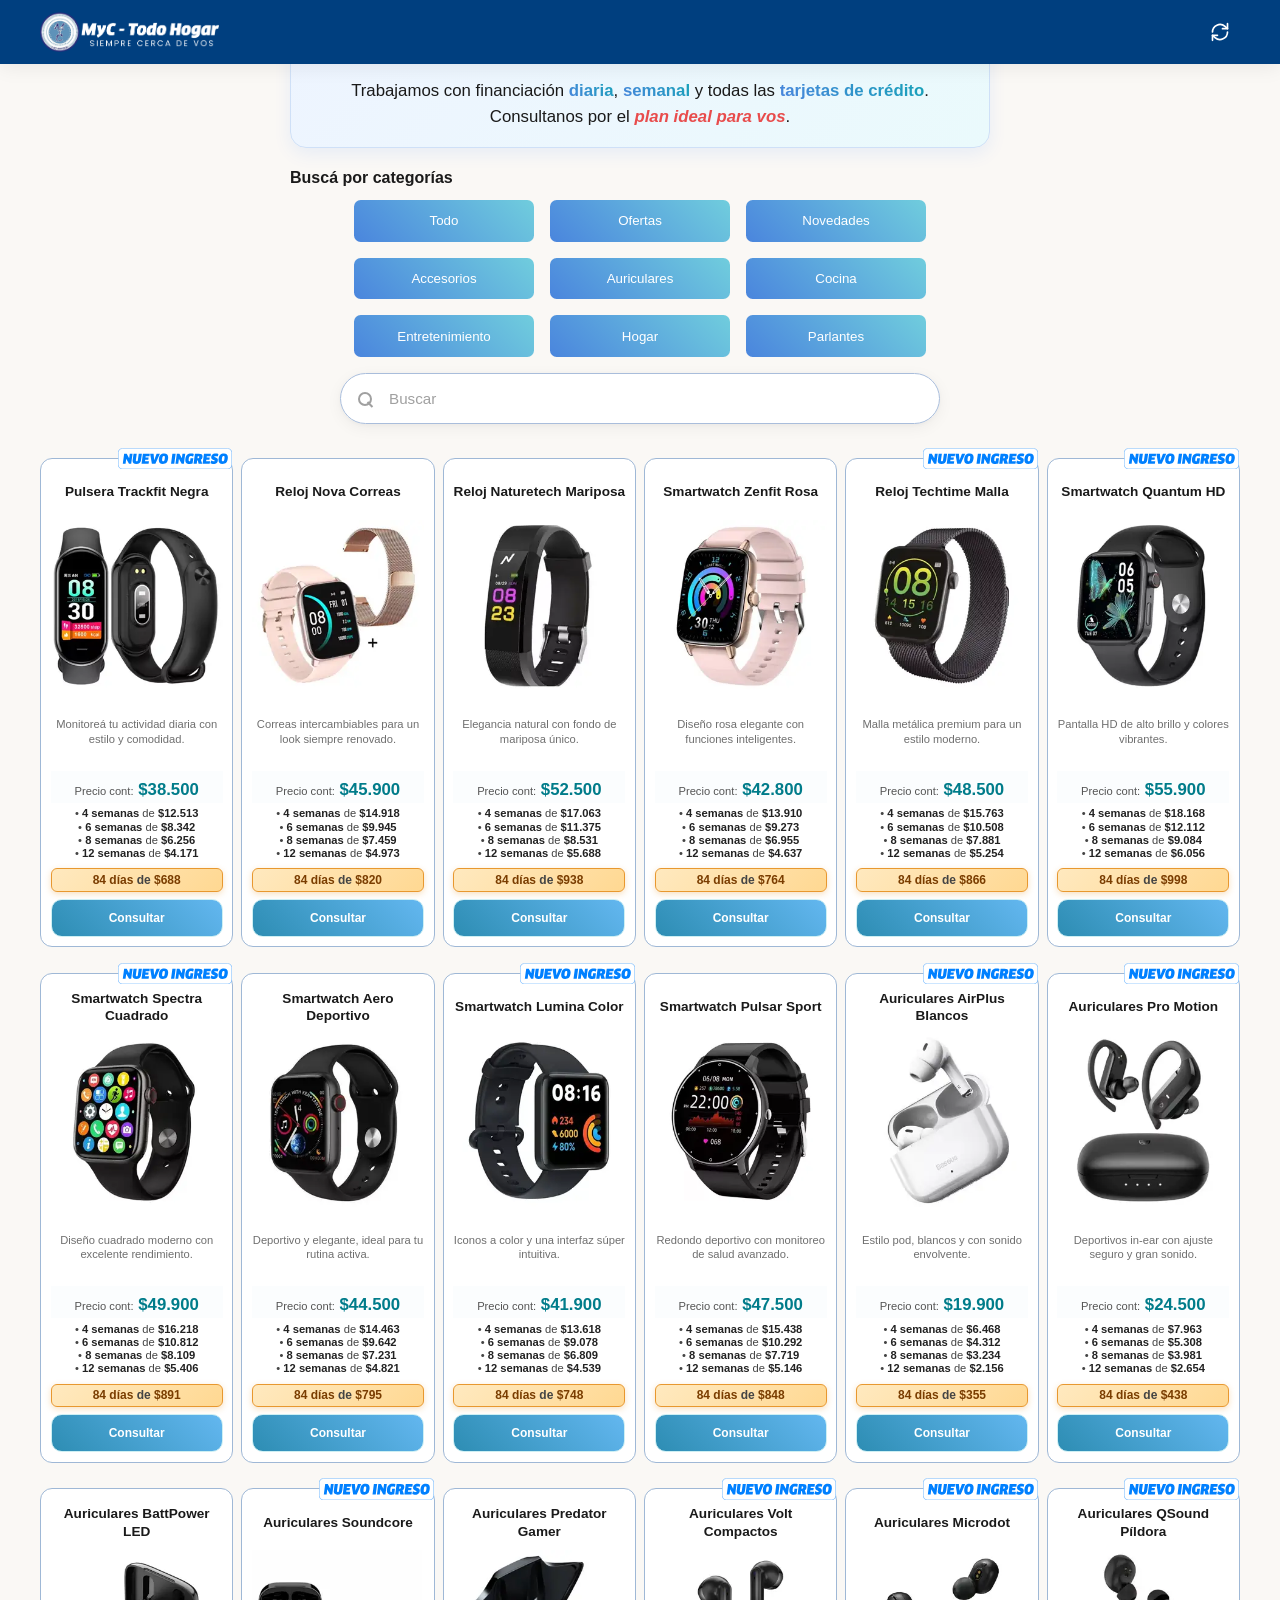
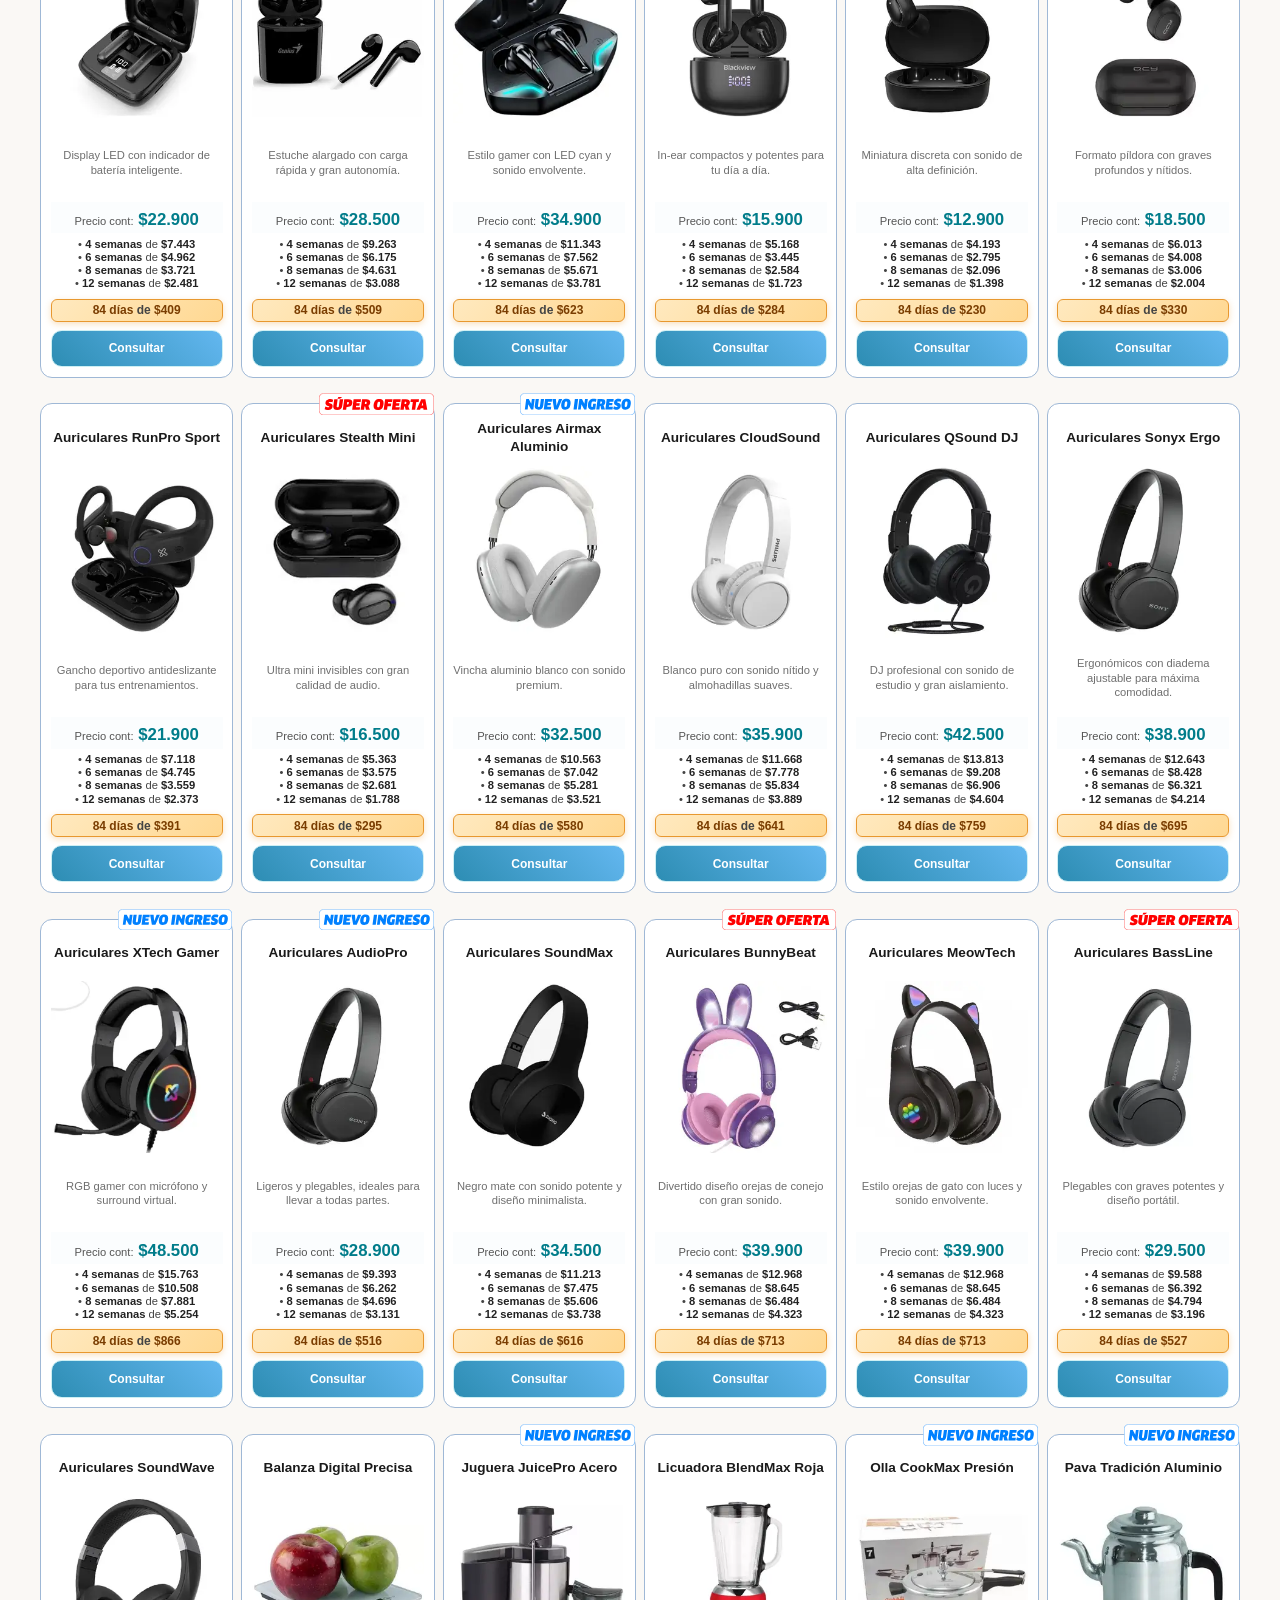
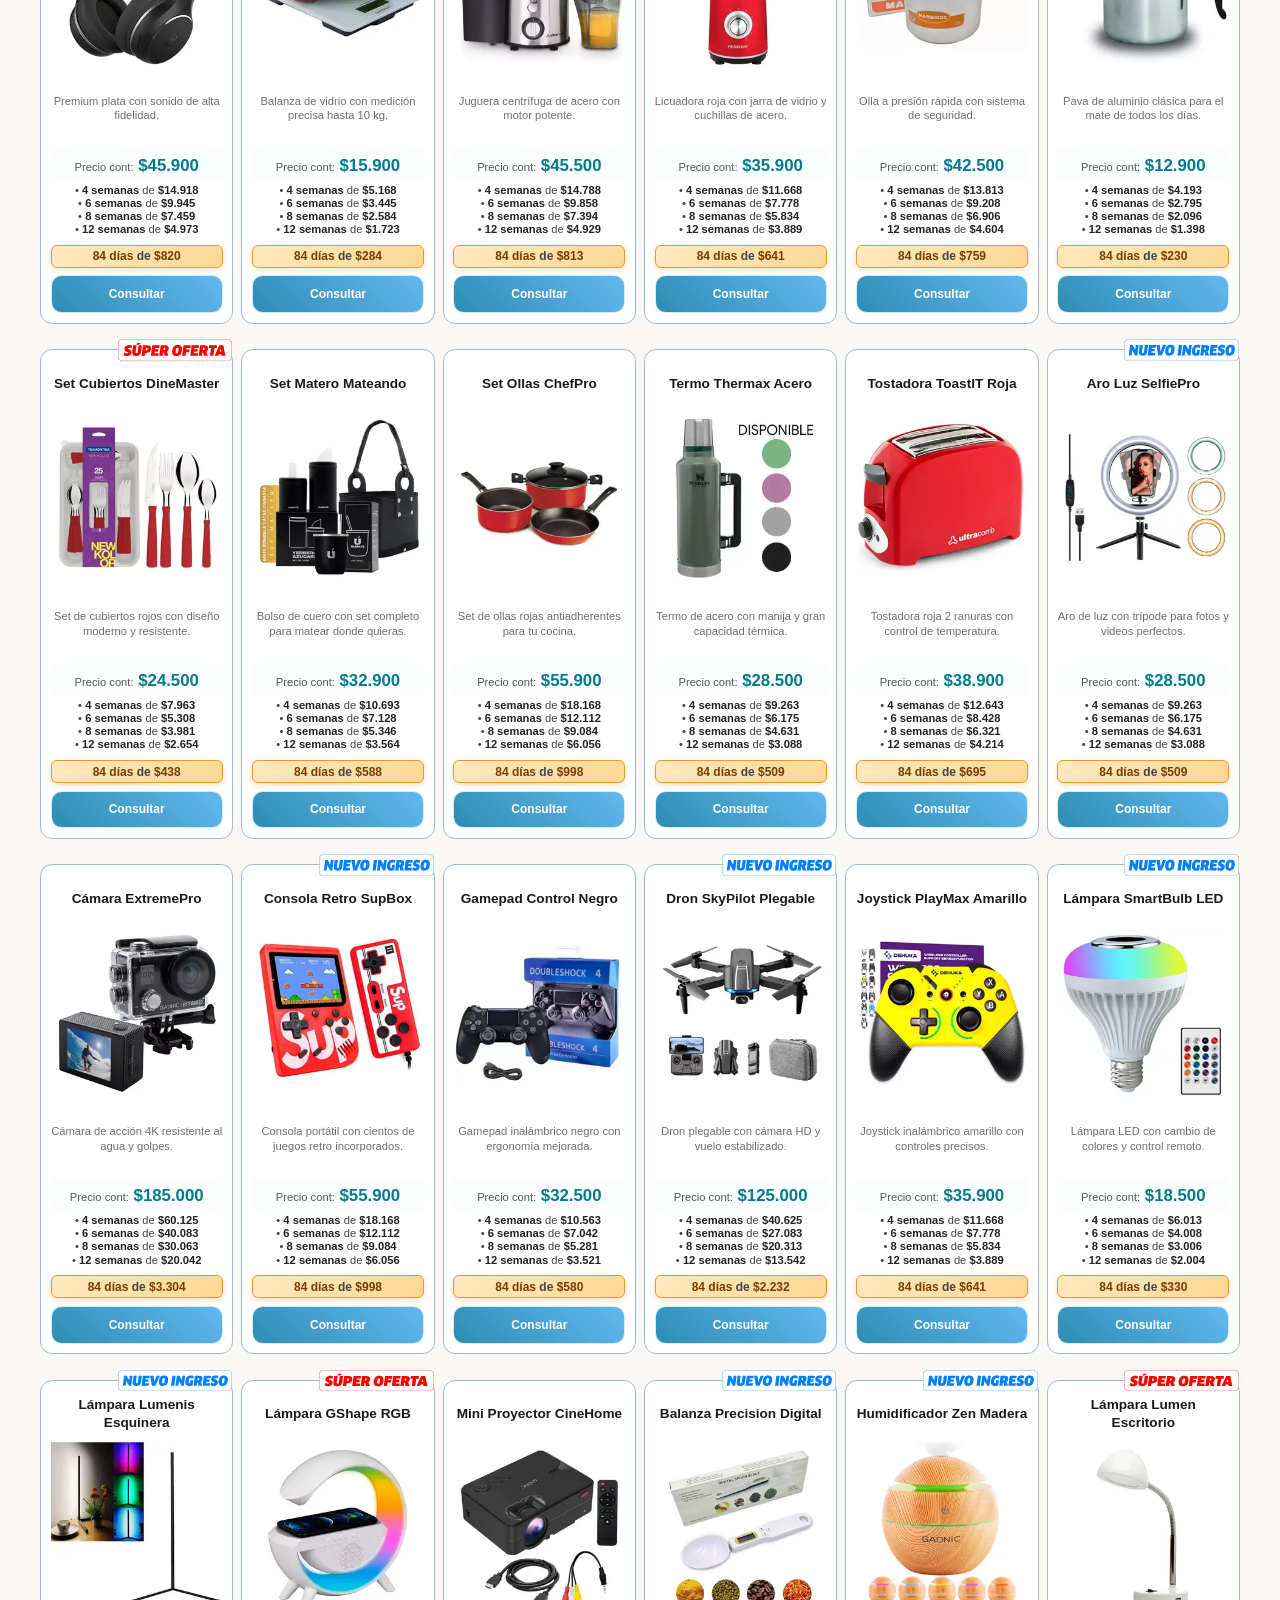
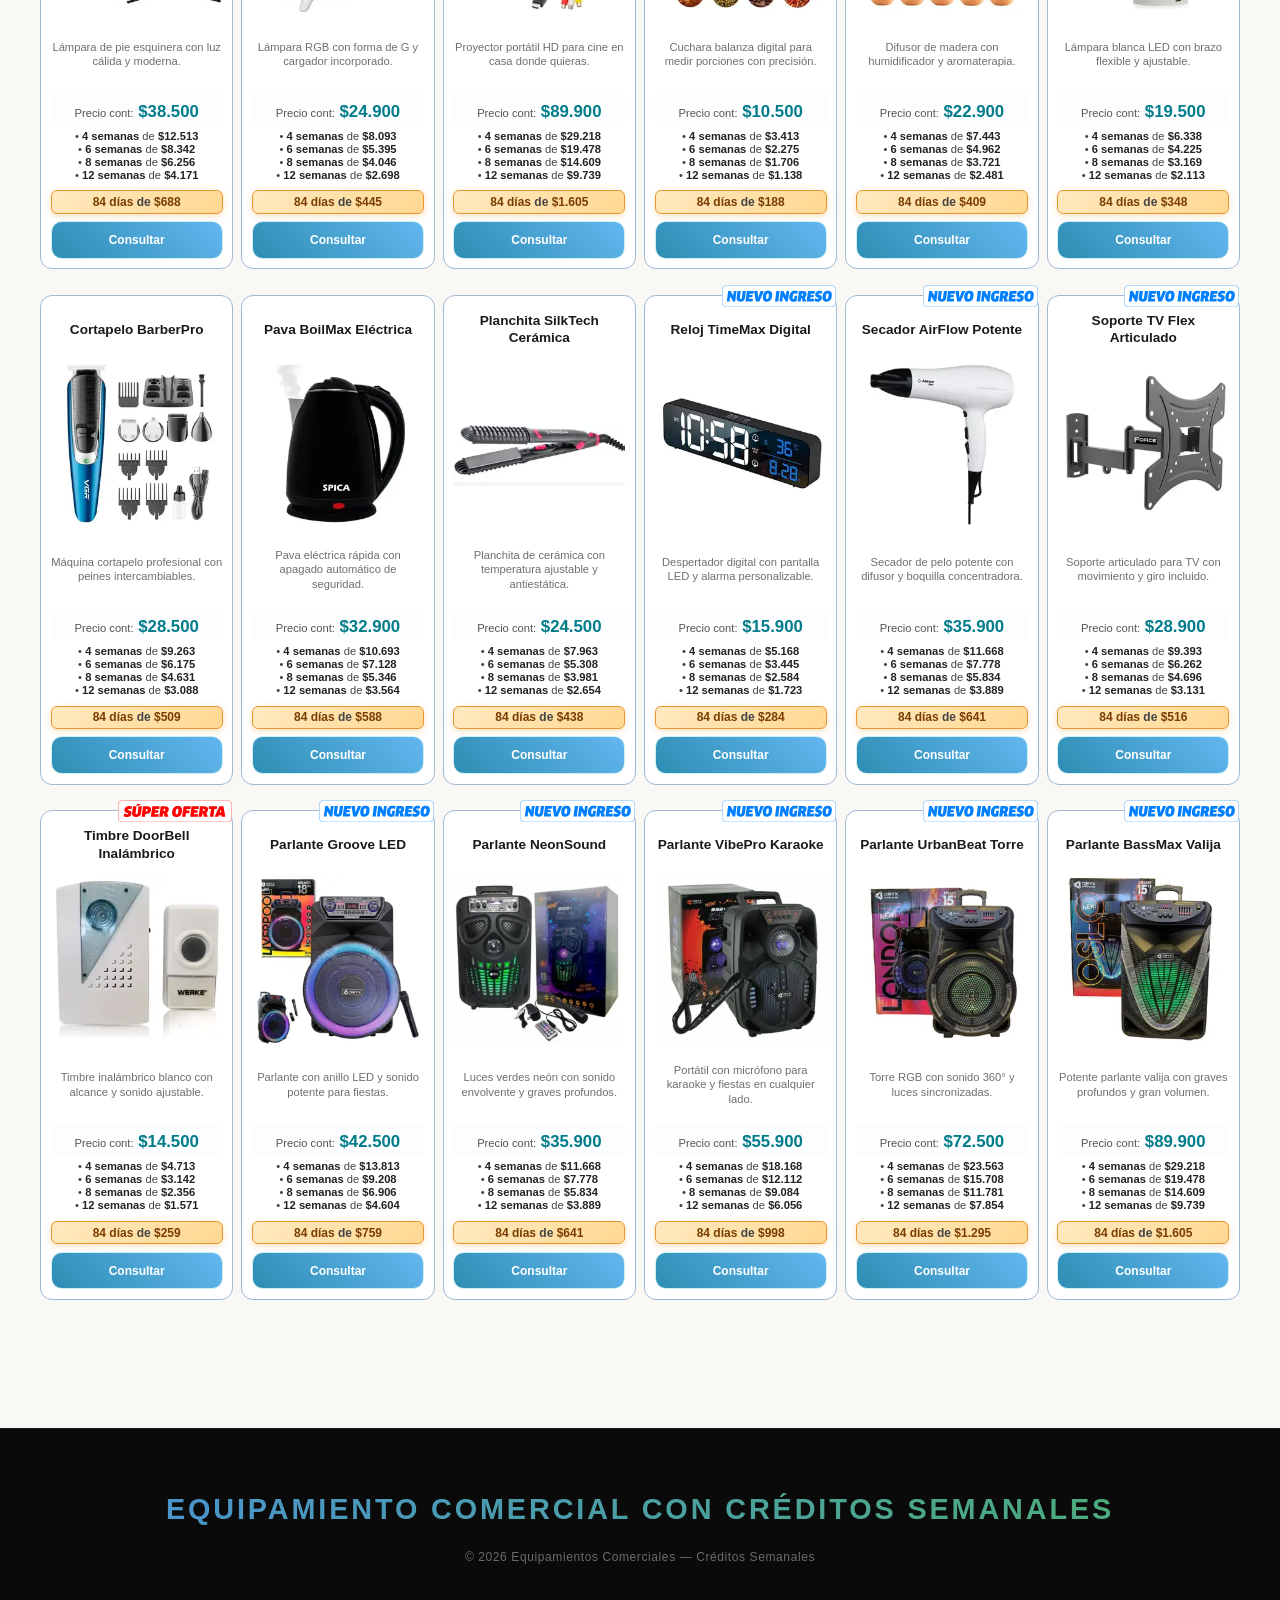
==== commit 3120b640: "init commit2" ====
--- a/index.html
+++ b/index.html
@@ -6,6 +6,21 @@
     <meta name="viewport" content="width=device-width, initial-scale=1.0">
     <title>Todo para el hogar — Financiaciones</title>
     <link rel="stylesheet" href="css/styles.css">
+
+    <!-- Open Graph — Vista previa al compartir (WhatsApp, etc.) -->
+    <meta property="og:title" content="Todo para el hogar — Financiaciones">
+    <meta property="og:description" content="Financiación diaria y semanal, pagá en cómodas cuotas. Consultanos por el plan ideal para vos.">
+    <meta property="og:type" content="website">
+    <meta property="og:url" content="https://lepacode.github.io/myctodohogar/">
+    <meta property="og:image" content="https://lepacode.github.io/myctodohogar/assets/miniatura.png">
+    <meta property="og:image:width" content="1200">
+    <meta property="og:image:height" content="630">
+
+    <!-- Twitter Card -->
+    <meta name="twitter:card" content="summary_large_image">
+    <meta name="twitter:title" content="Todo para el hogar — Financiaciones">
+    <meta name="twitter:description" content="Financiación diaria y semanal. Elegí el plan ideal para vos.">
+    <meta name="twitter:image" content="https://lepacode.github.io/myctodohogar/assets/miniatura.png">
 </head>
 
 <body>
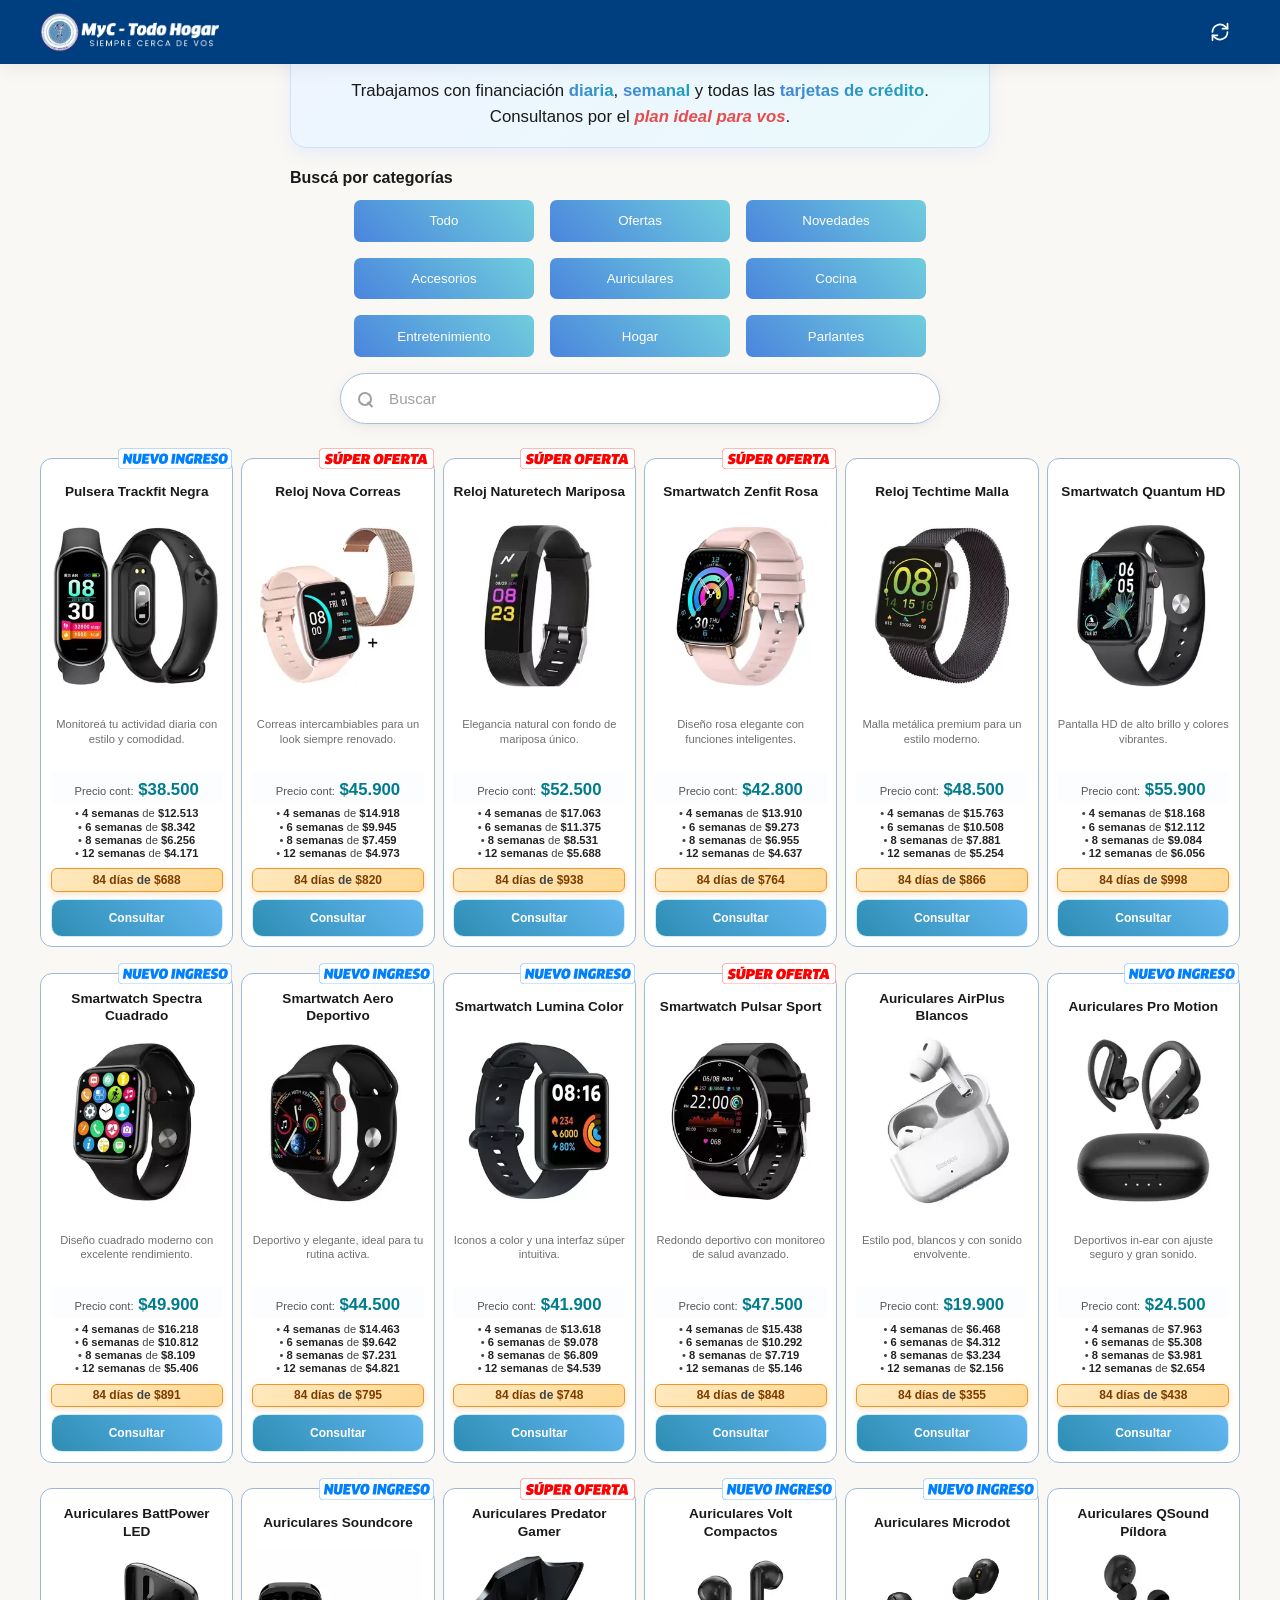
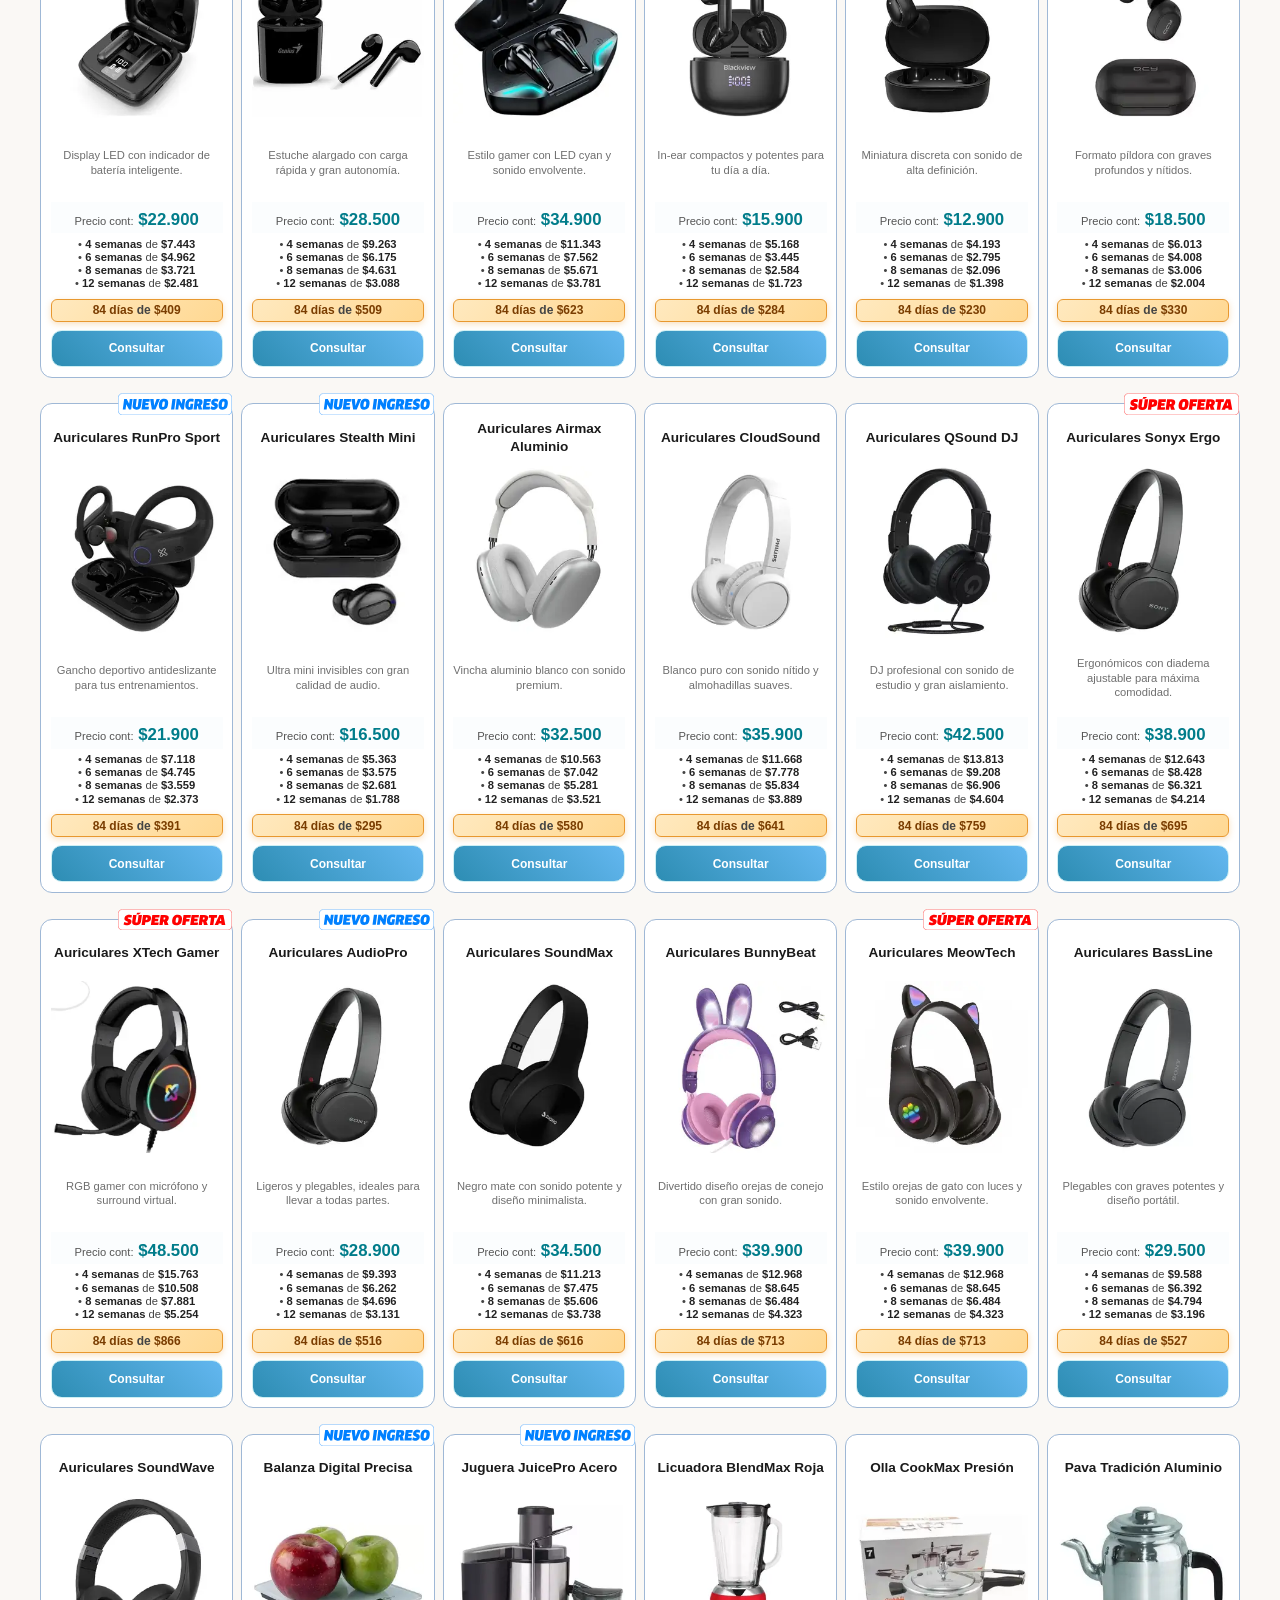
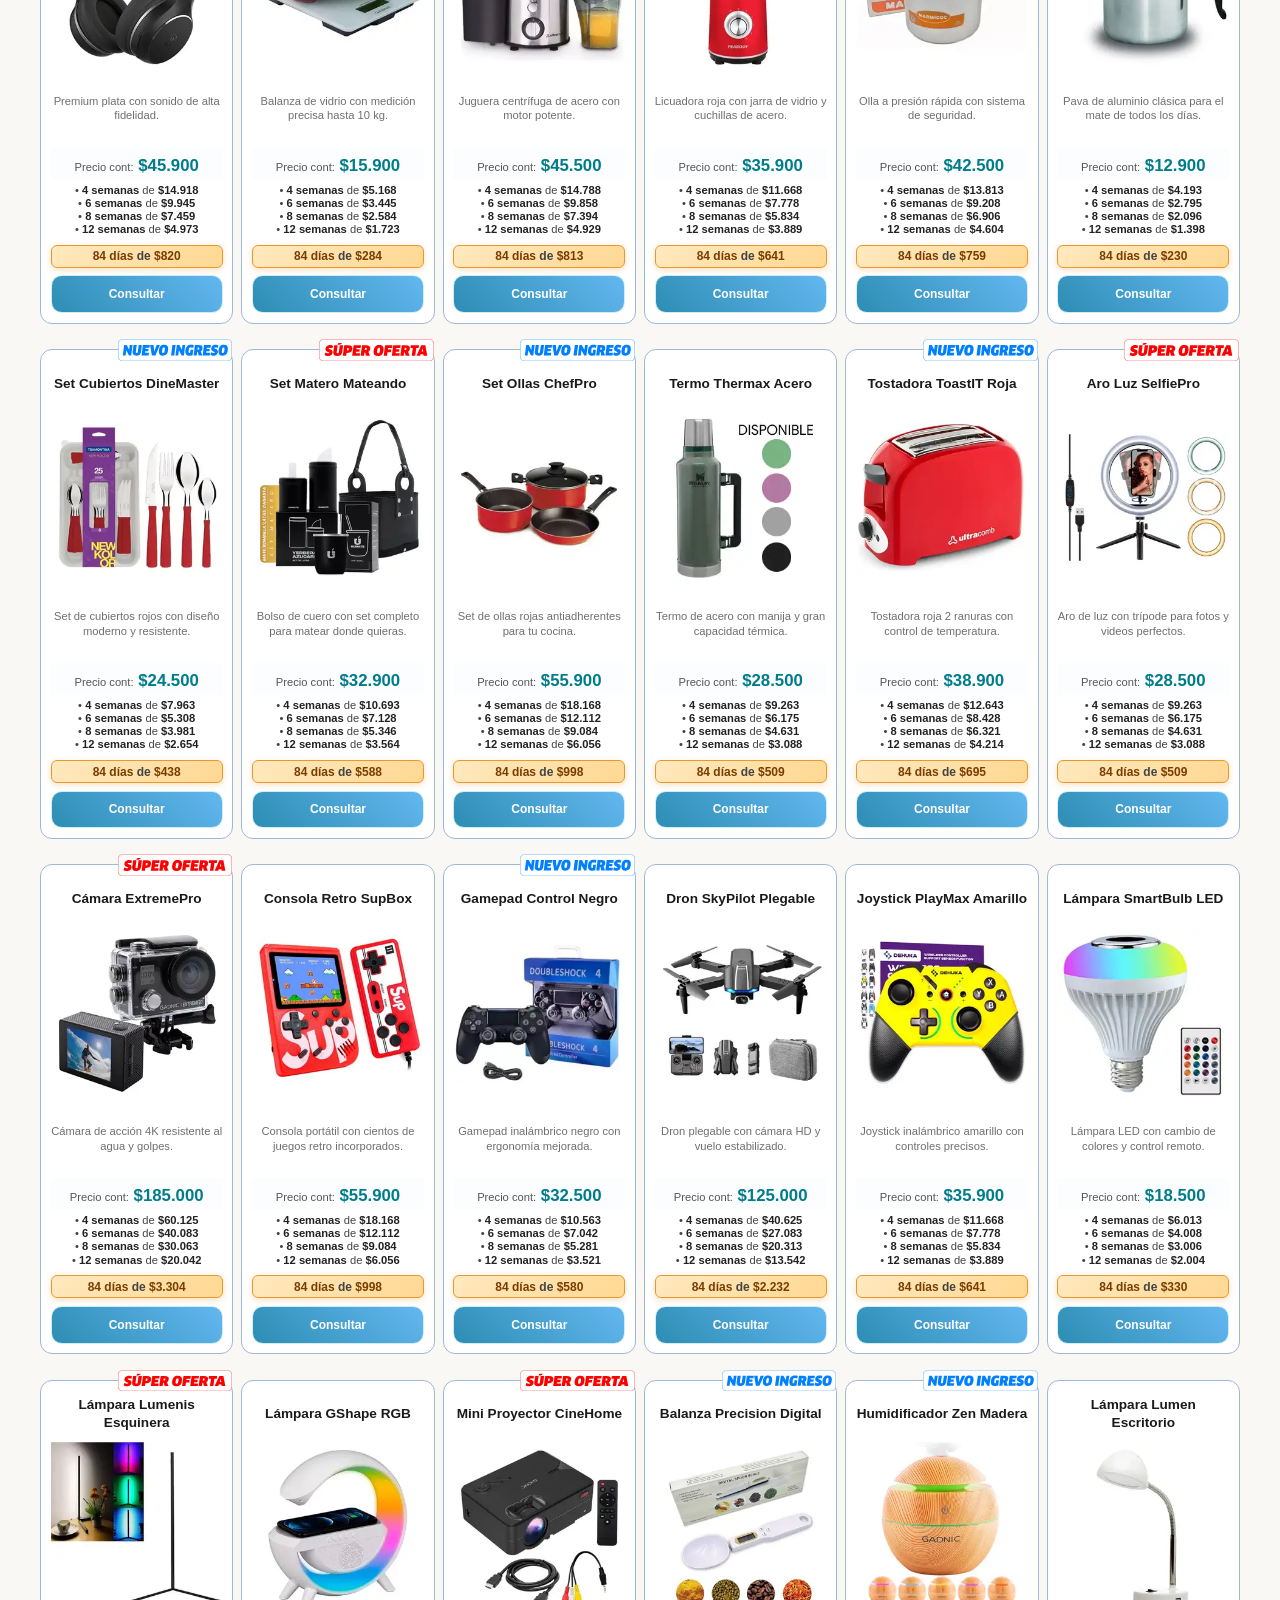
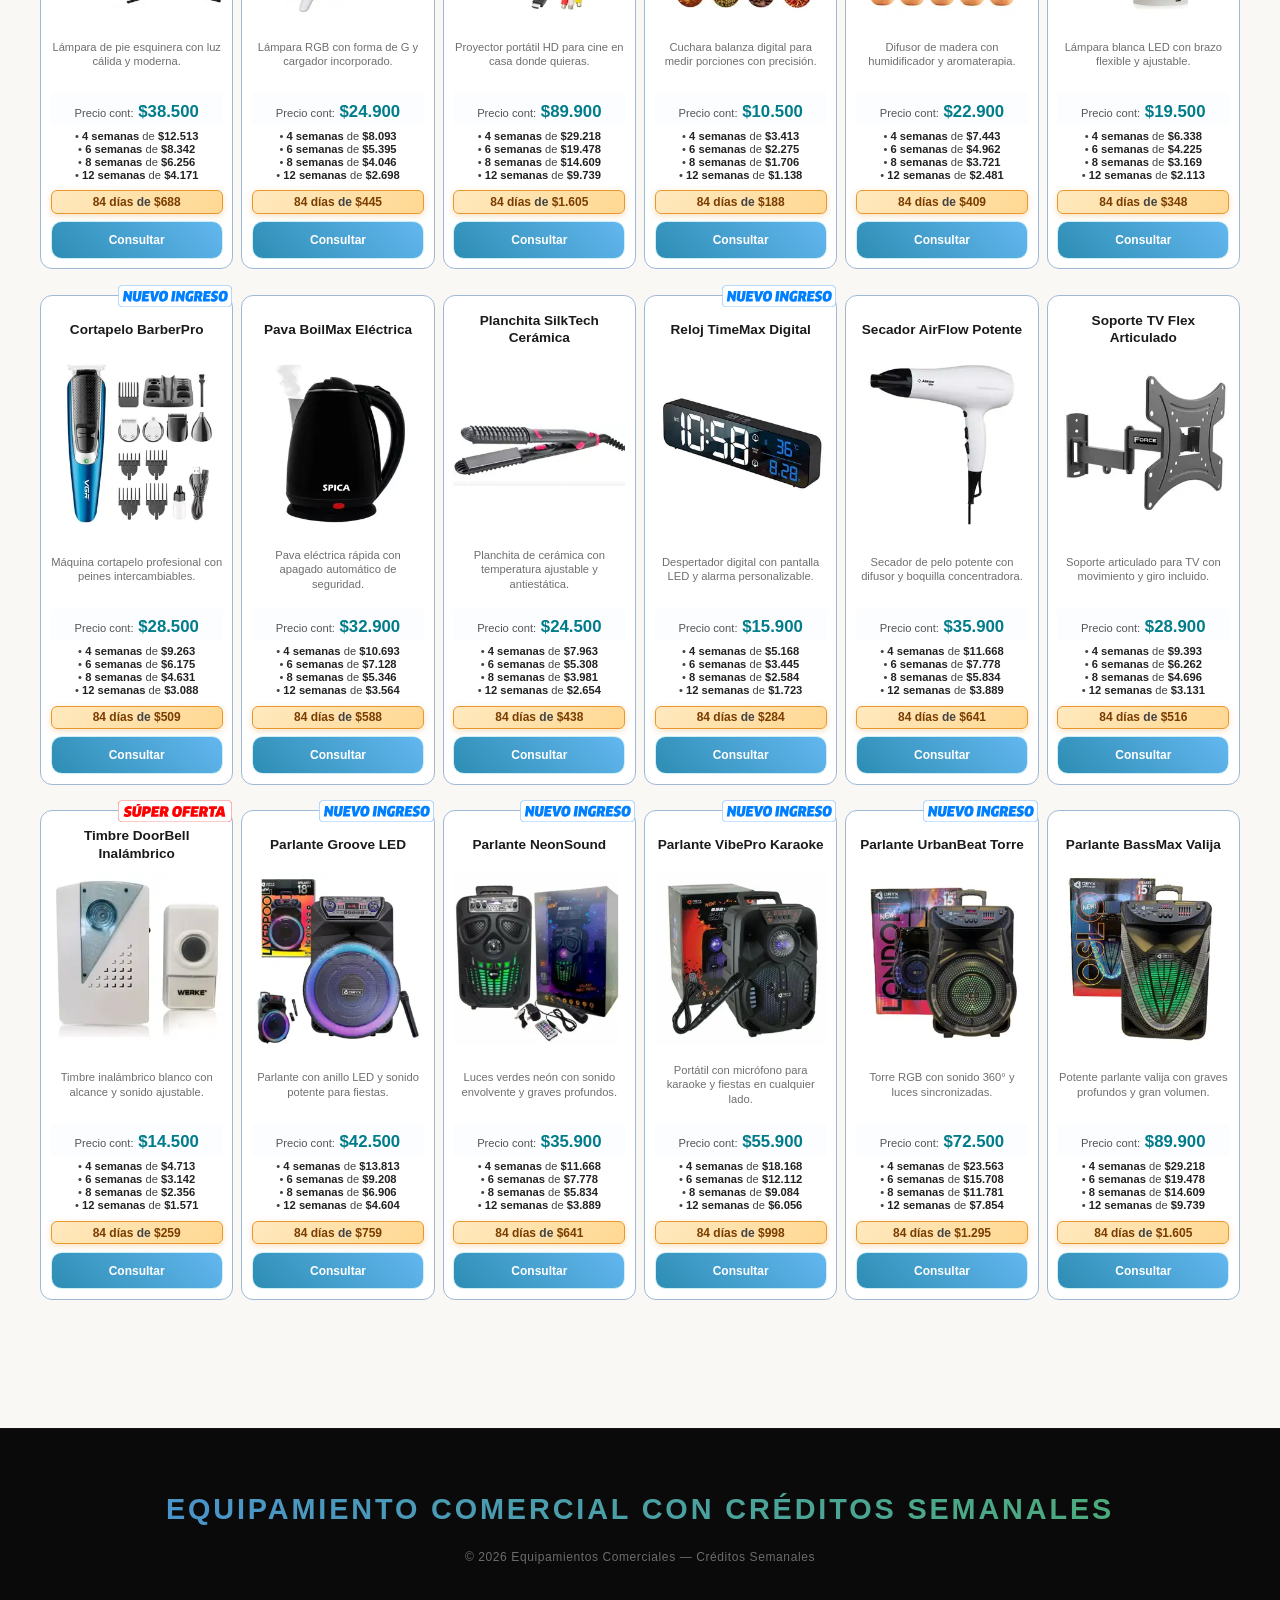
==== commit 04793e83: "Change page title to 'MyC - Todo Hogar'" ====
--- a/index.html
+++ b/index.html
@@ -4,7 +4,7 @@
 <head>
     <meta charset="UTF-8">
     <meta name="viewport" content="width=device-width, initial-scale=1.0">
-    <title>Todo para el hogar — Financiaciones</title>
+    <title>MyC - Todo Hogar</title>
     <link rel="stylesheet" href="css/styles.css">
 
     <!-- Open Graph — Vista previa al compartir (WhatsApp, etc.) -->
@@ -634,4 +634,4 @@
     <script src="js/script.js"></script>
 </body>
 
-</html>+</html>
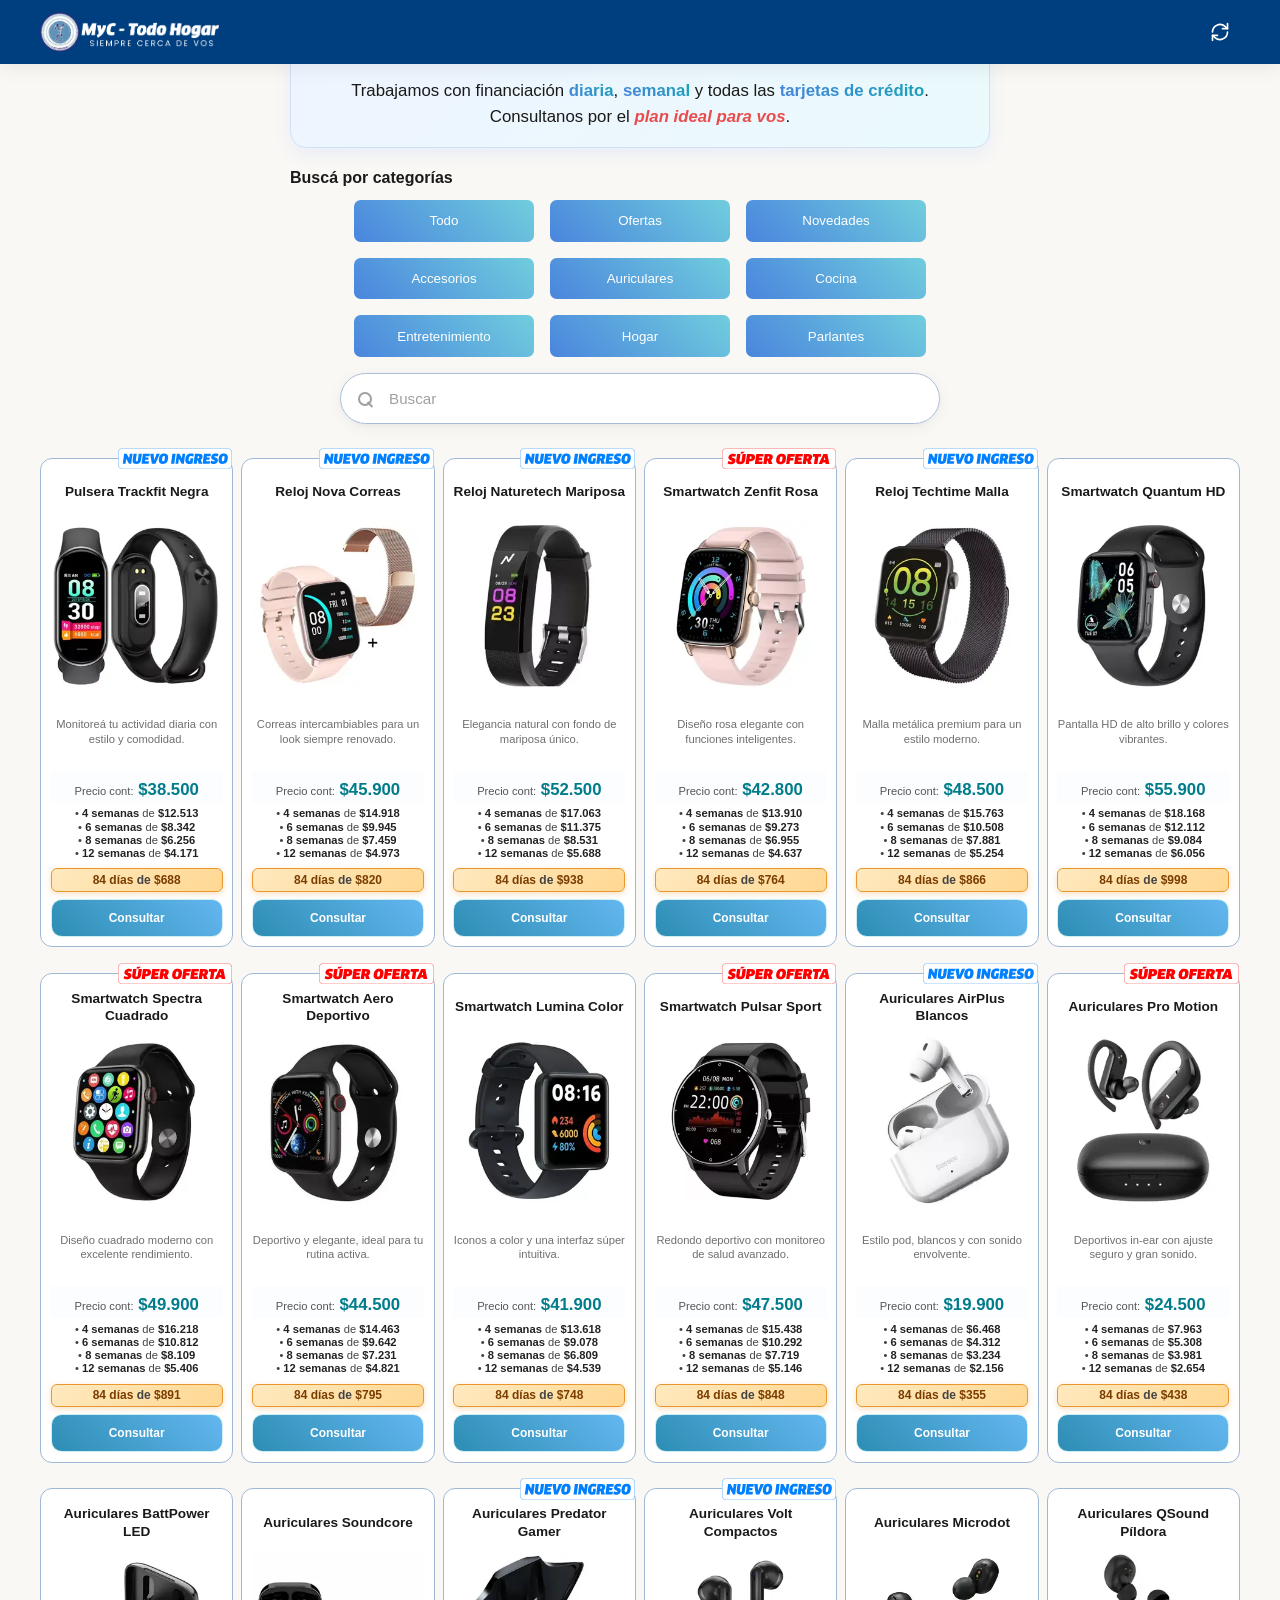
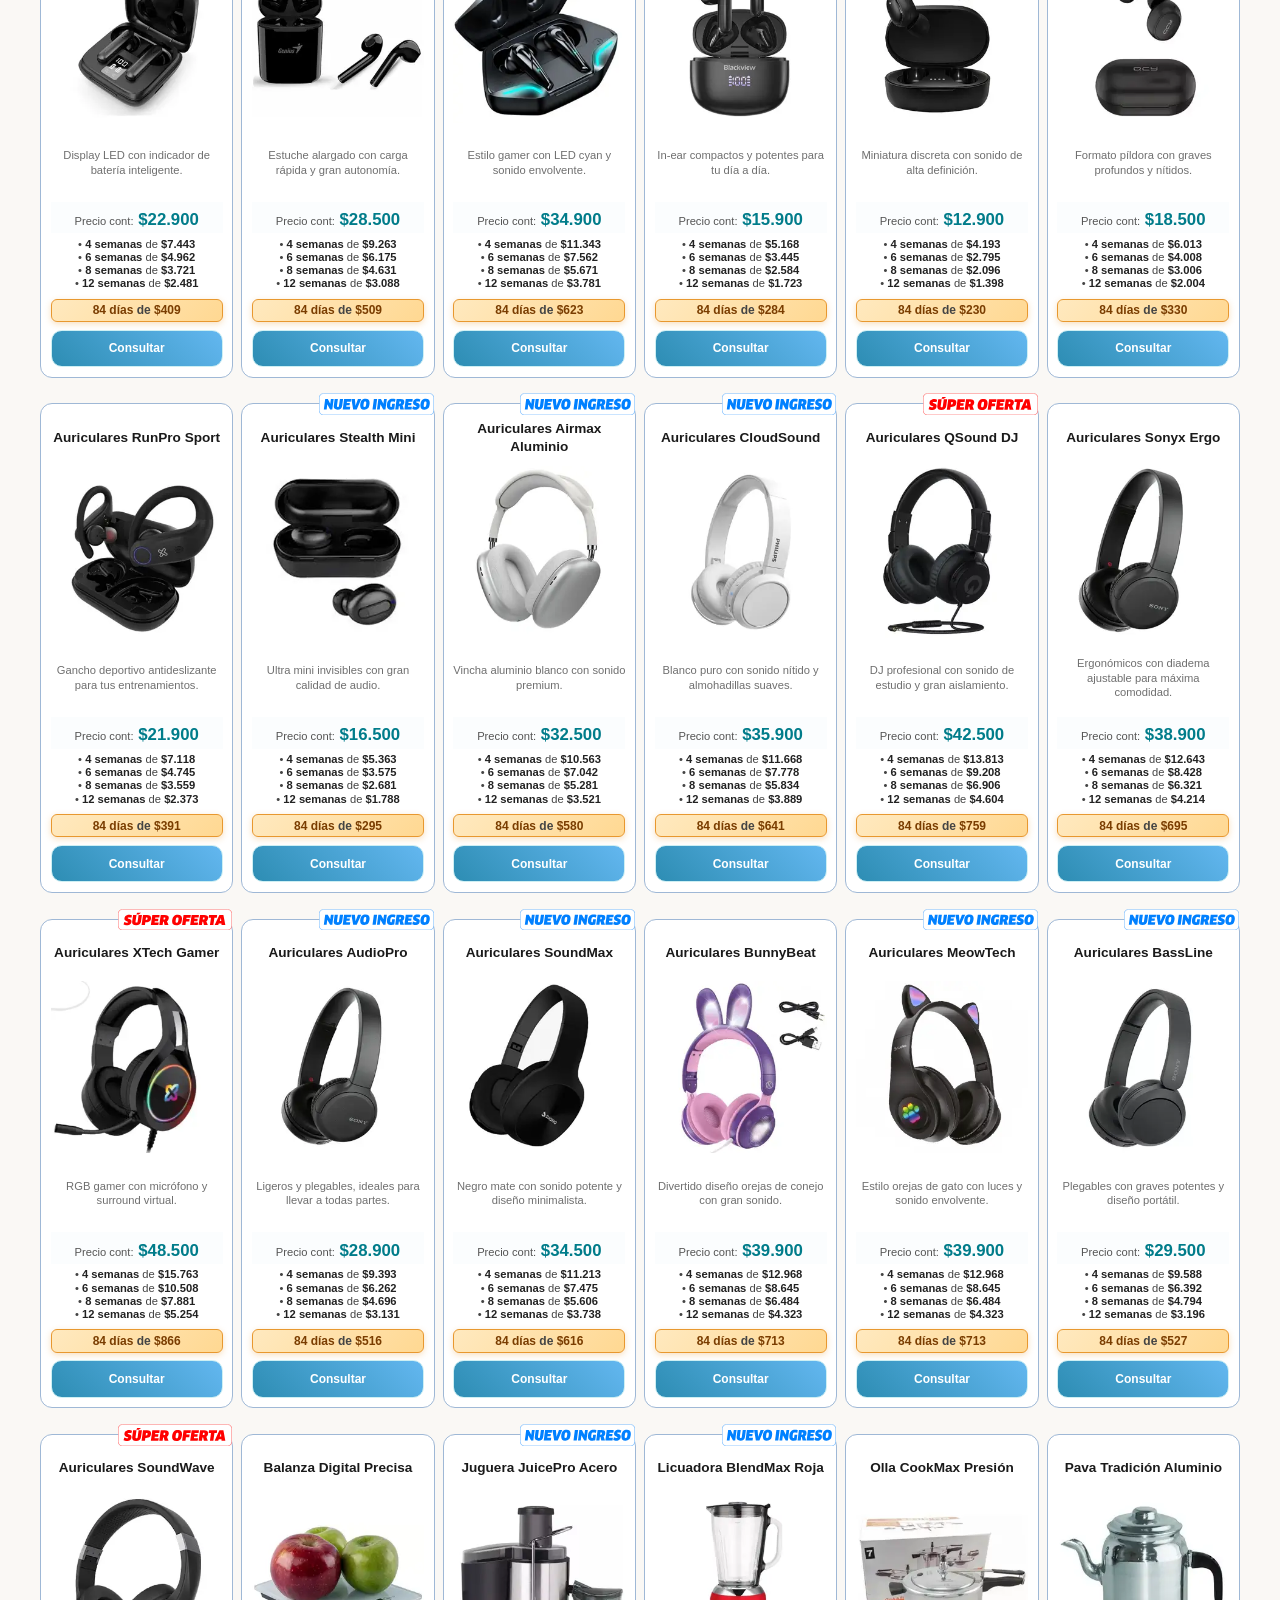
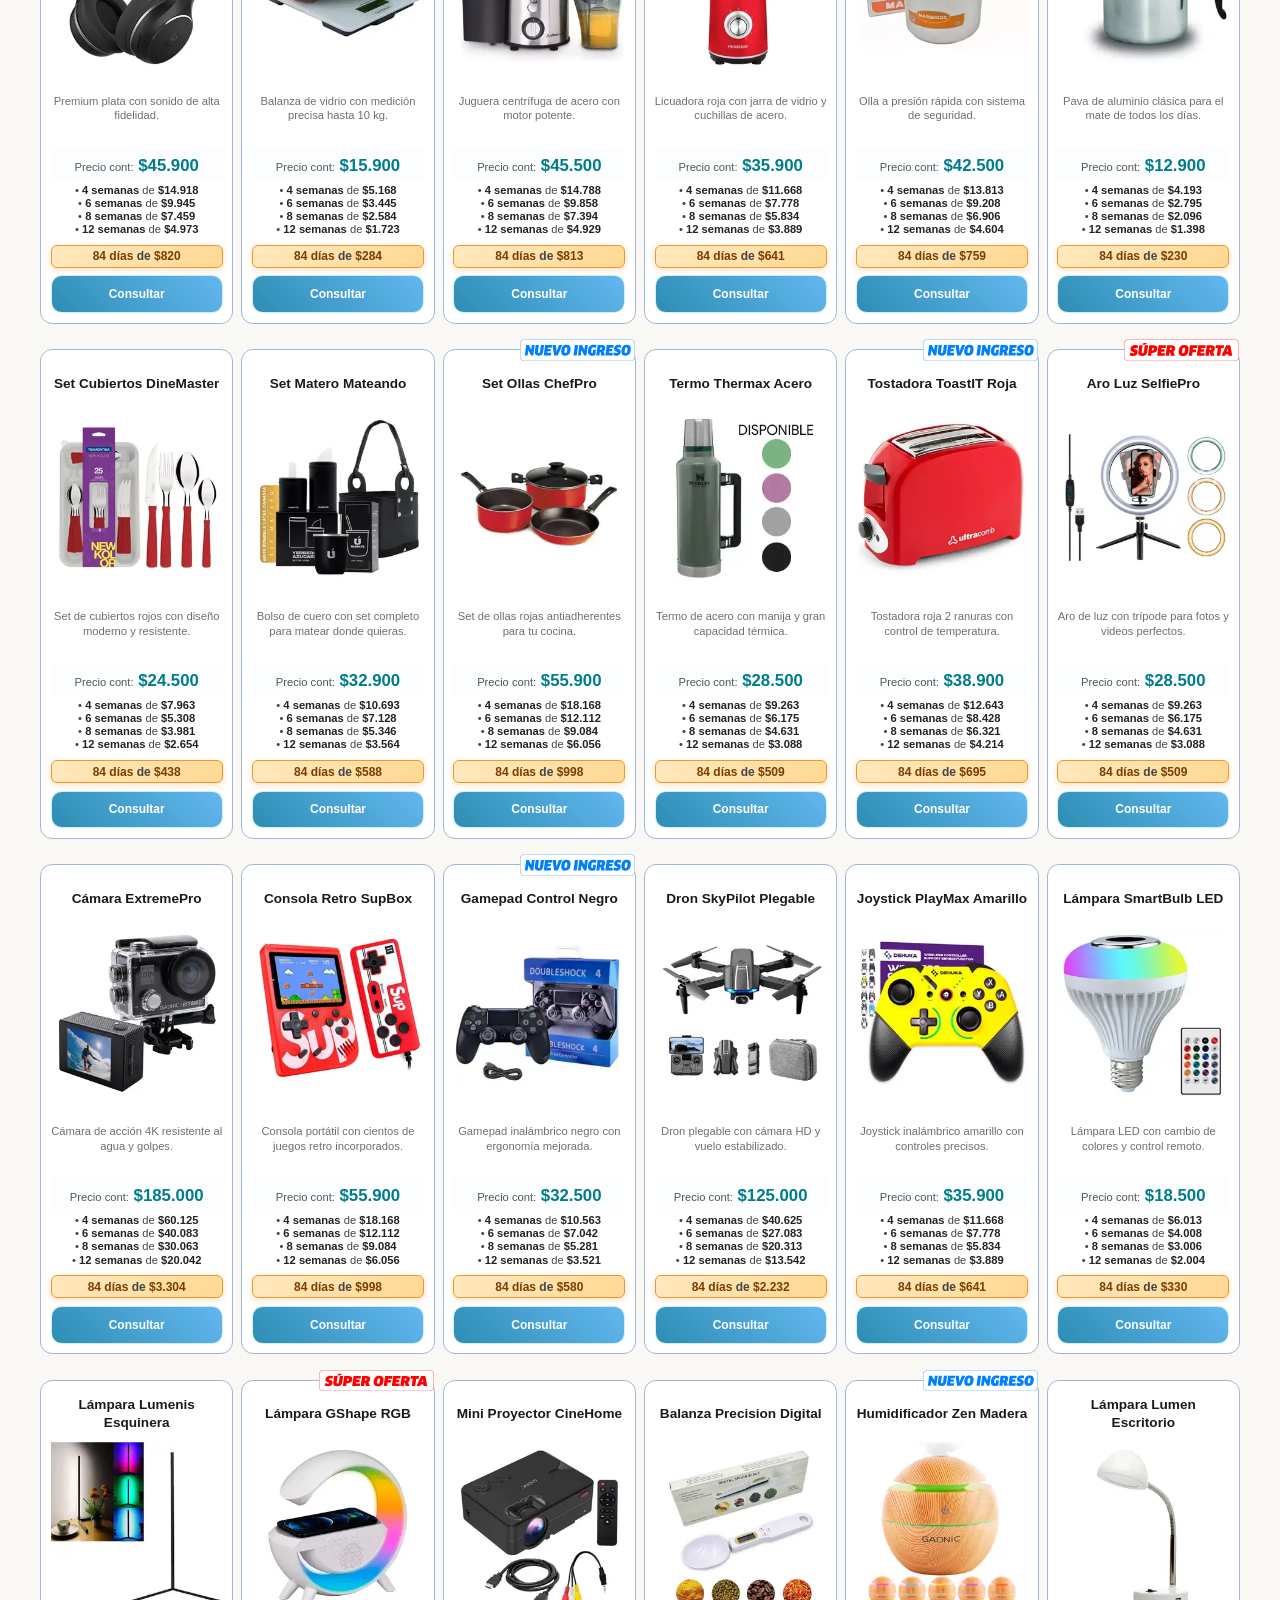
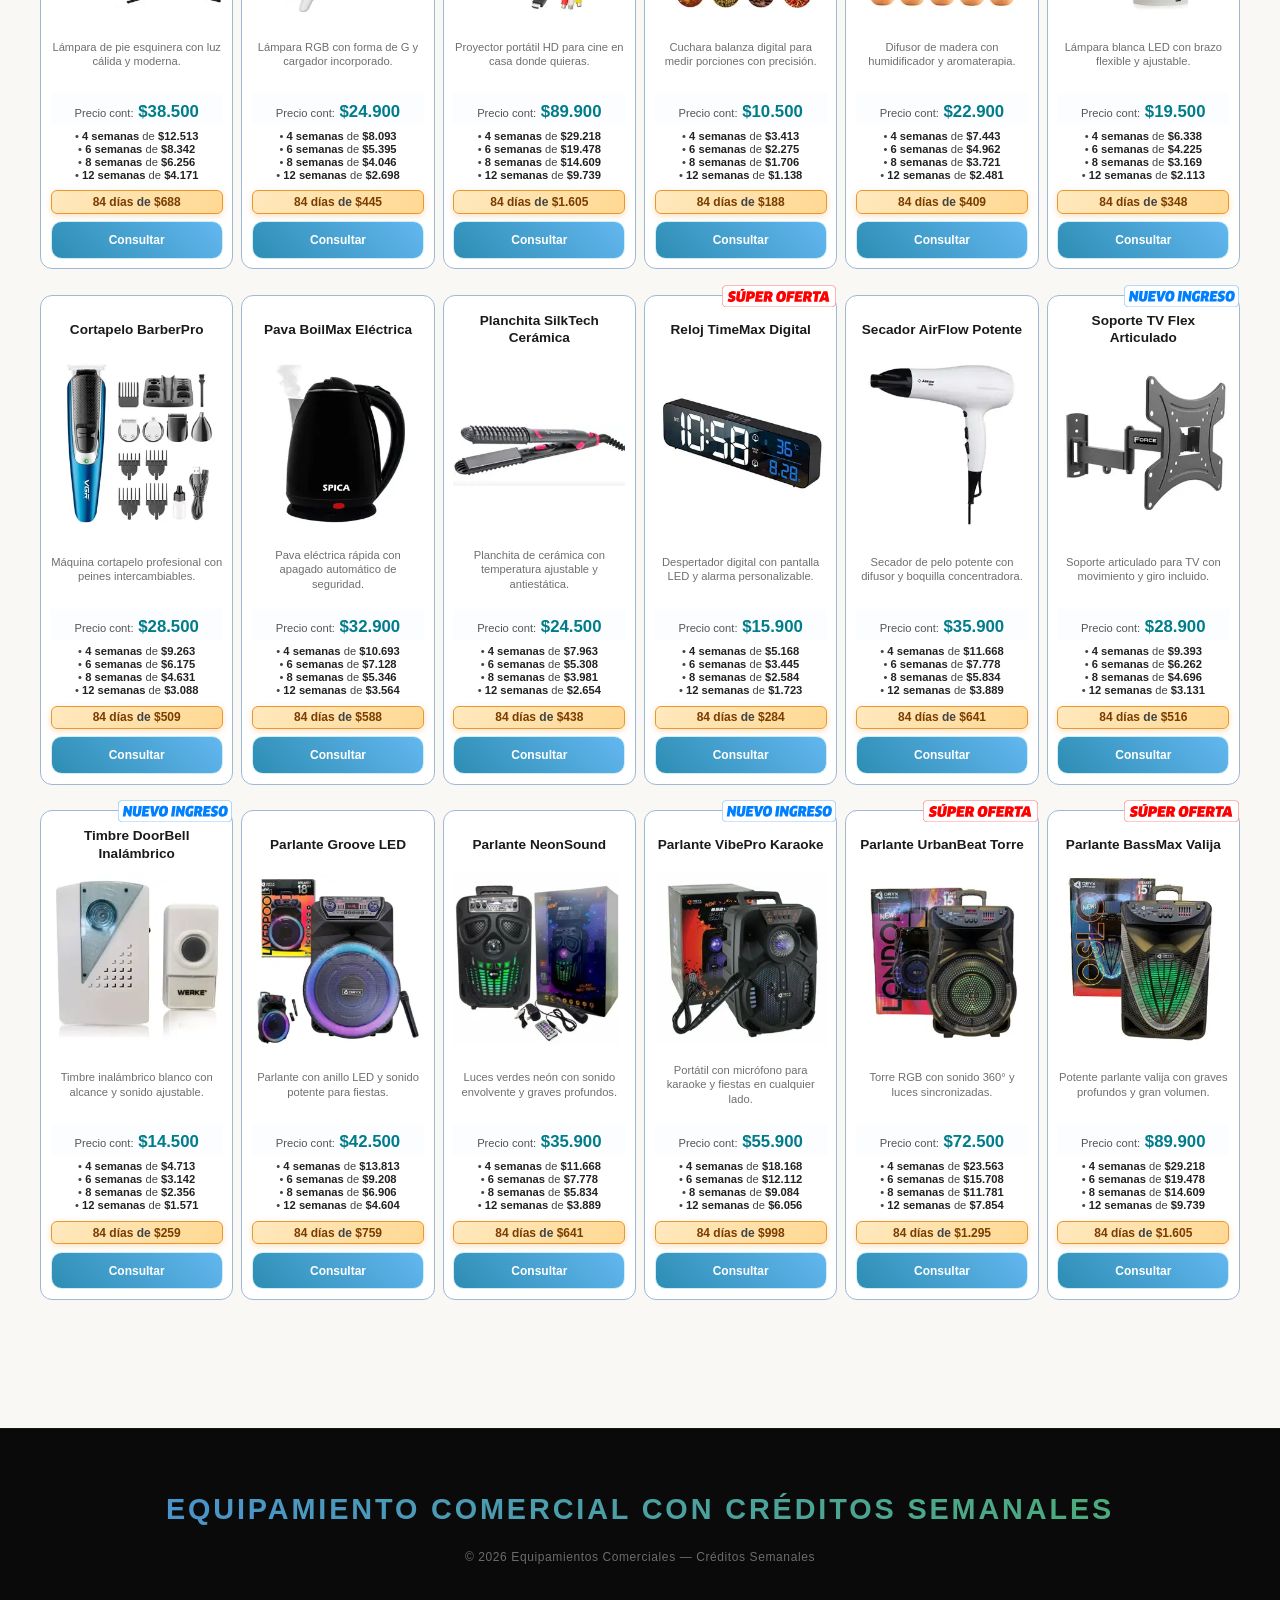
==== commit cd578eb5: "INIT COMMIT3" ====
--- a/index.html
+++ b/index.html
@@ -4,12 +4,13 @@
 <head>
     <meta charset="UTF-8">
     <meta name="viewport" content="width=device-width, initial-scale=1.0">
-    <title>MyC - Todo Hogar</title>
+    <title>MyC - TODO HOGAR</title>
     <link rel="stylesheet" href="css/styles.css">
 
     <!-- Open Graph — Vista previa al compartir (WhatsApp, etc.) -->
     <meta property="og:title" content="Todo para el hogar — Financiaciones">
-    <meta property="og:description" content="Financiación diaria y semanal, pagá en cómodas cuotas. Consultanos por el plan ideal para vos.">
+    <meta property="og:description"
+        content="Financiación diaria y semanal, pagá en cómodas cuotas. Consultanos por el plan ideal para vos.">
     <meta property="og:type" content="website">
     <meta property="og:url" content="https://lepacode.github.io/myctodohogar/">
     <meta property="og:image" content="https://lepacode.github.io/myctodohogar/assets/miniatura.png">
@@ -634,4 +635,4 @@
     <script src="js/script.js"></script>
 </body>
 
-</html>
+</html>
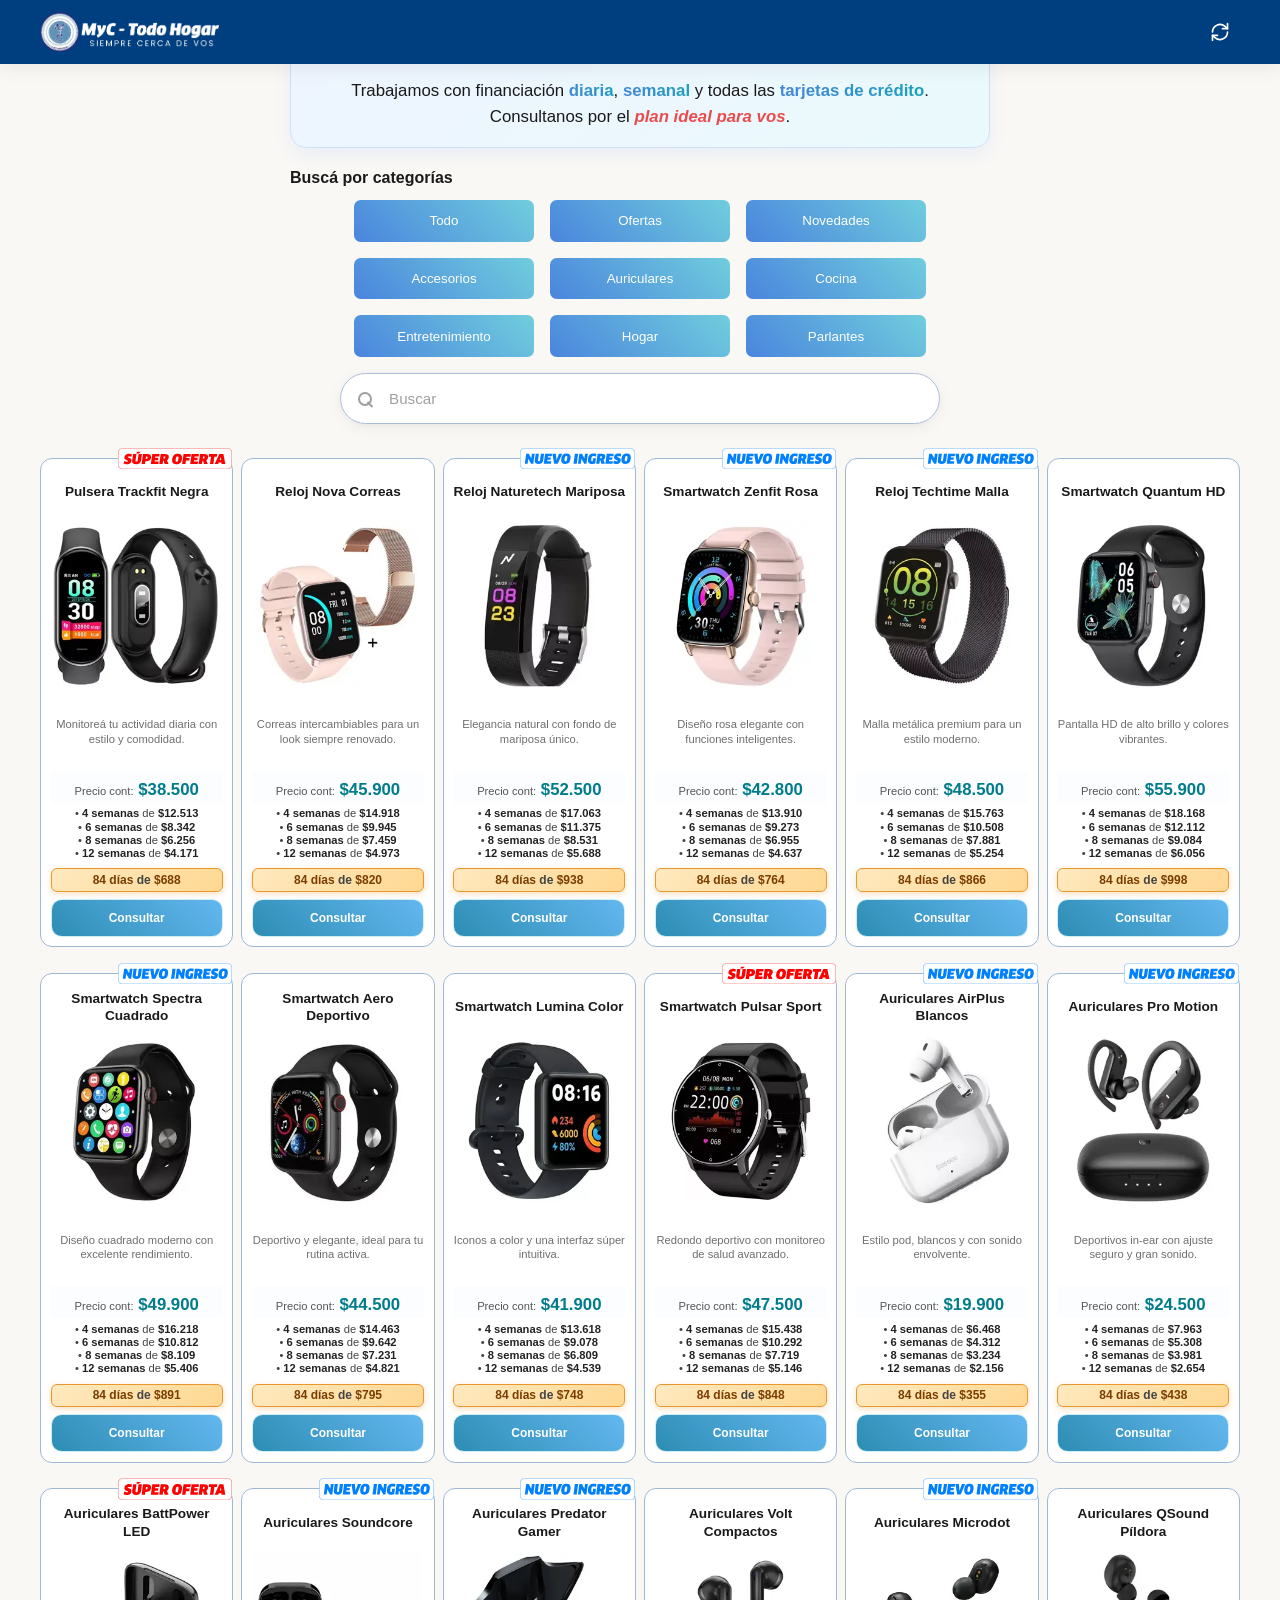
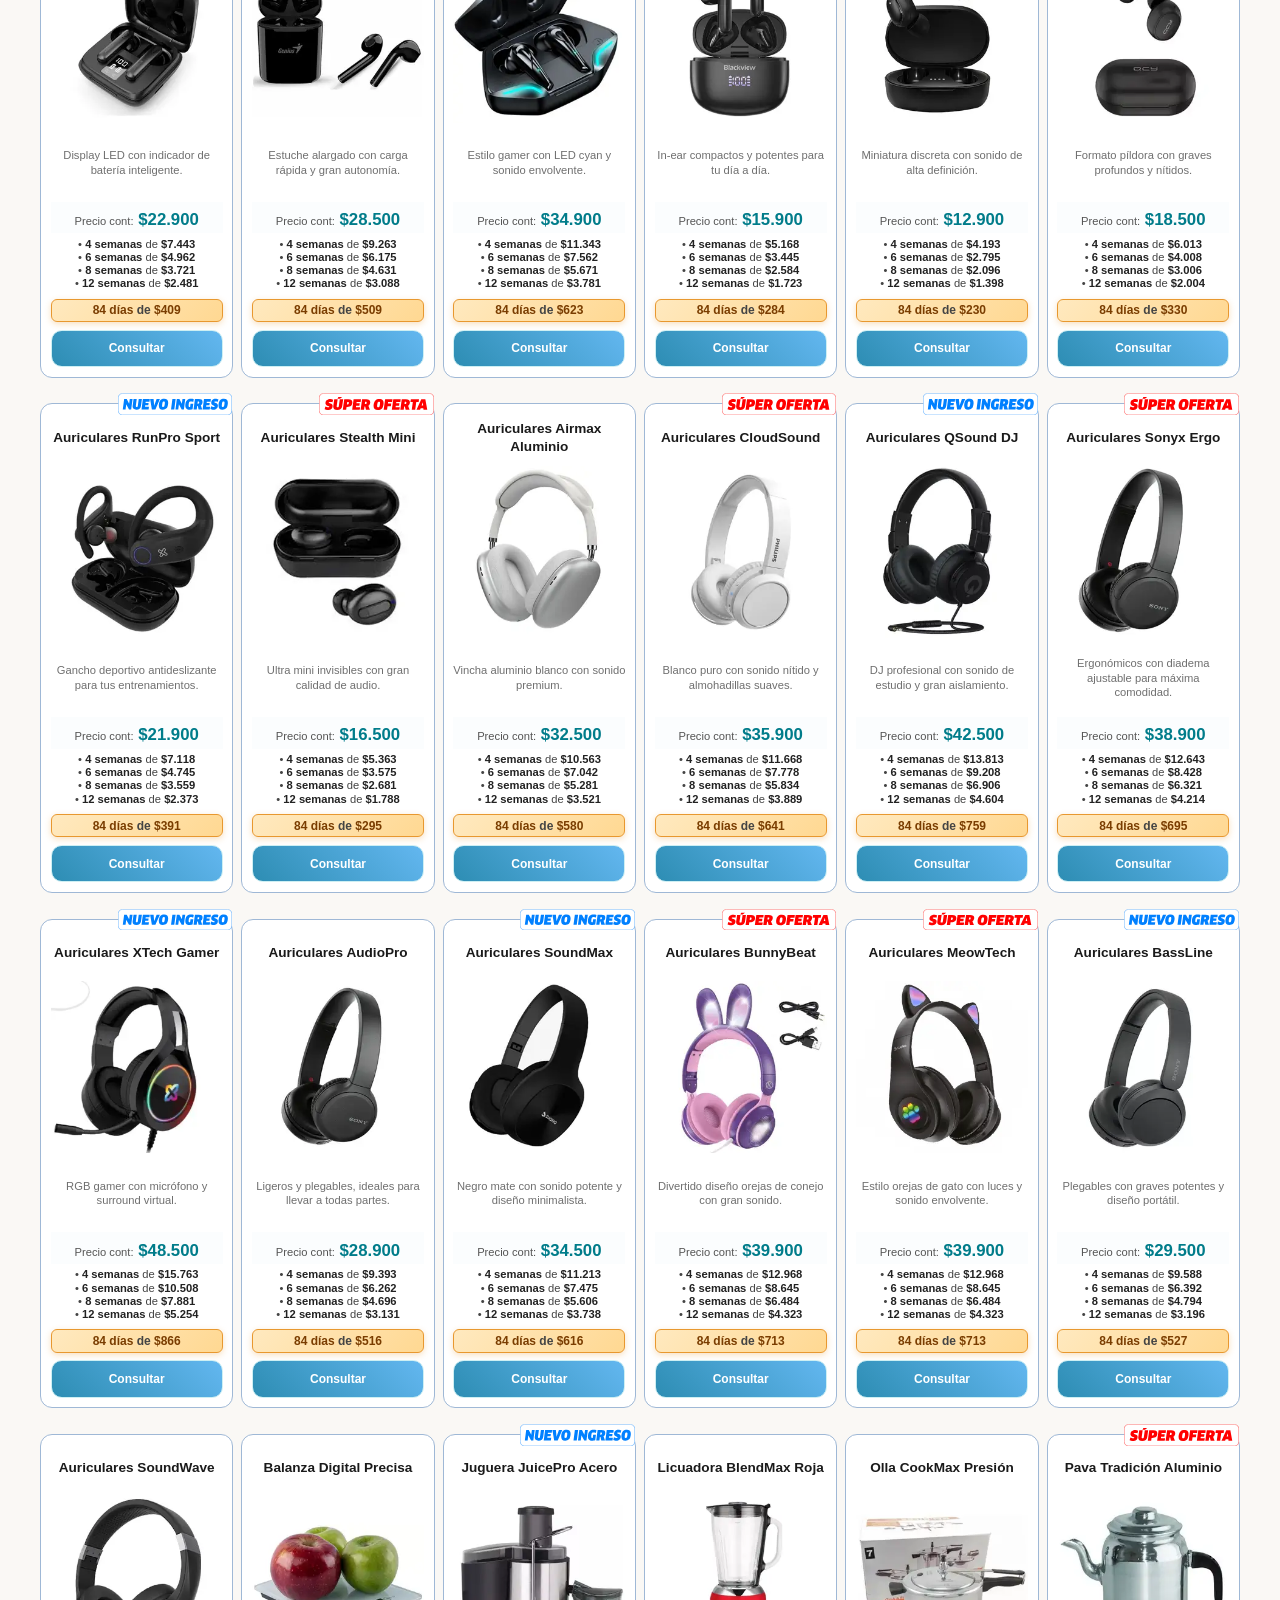
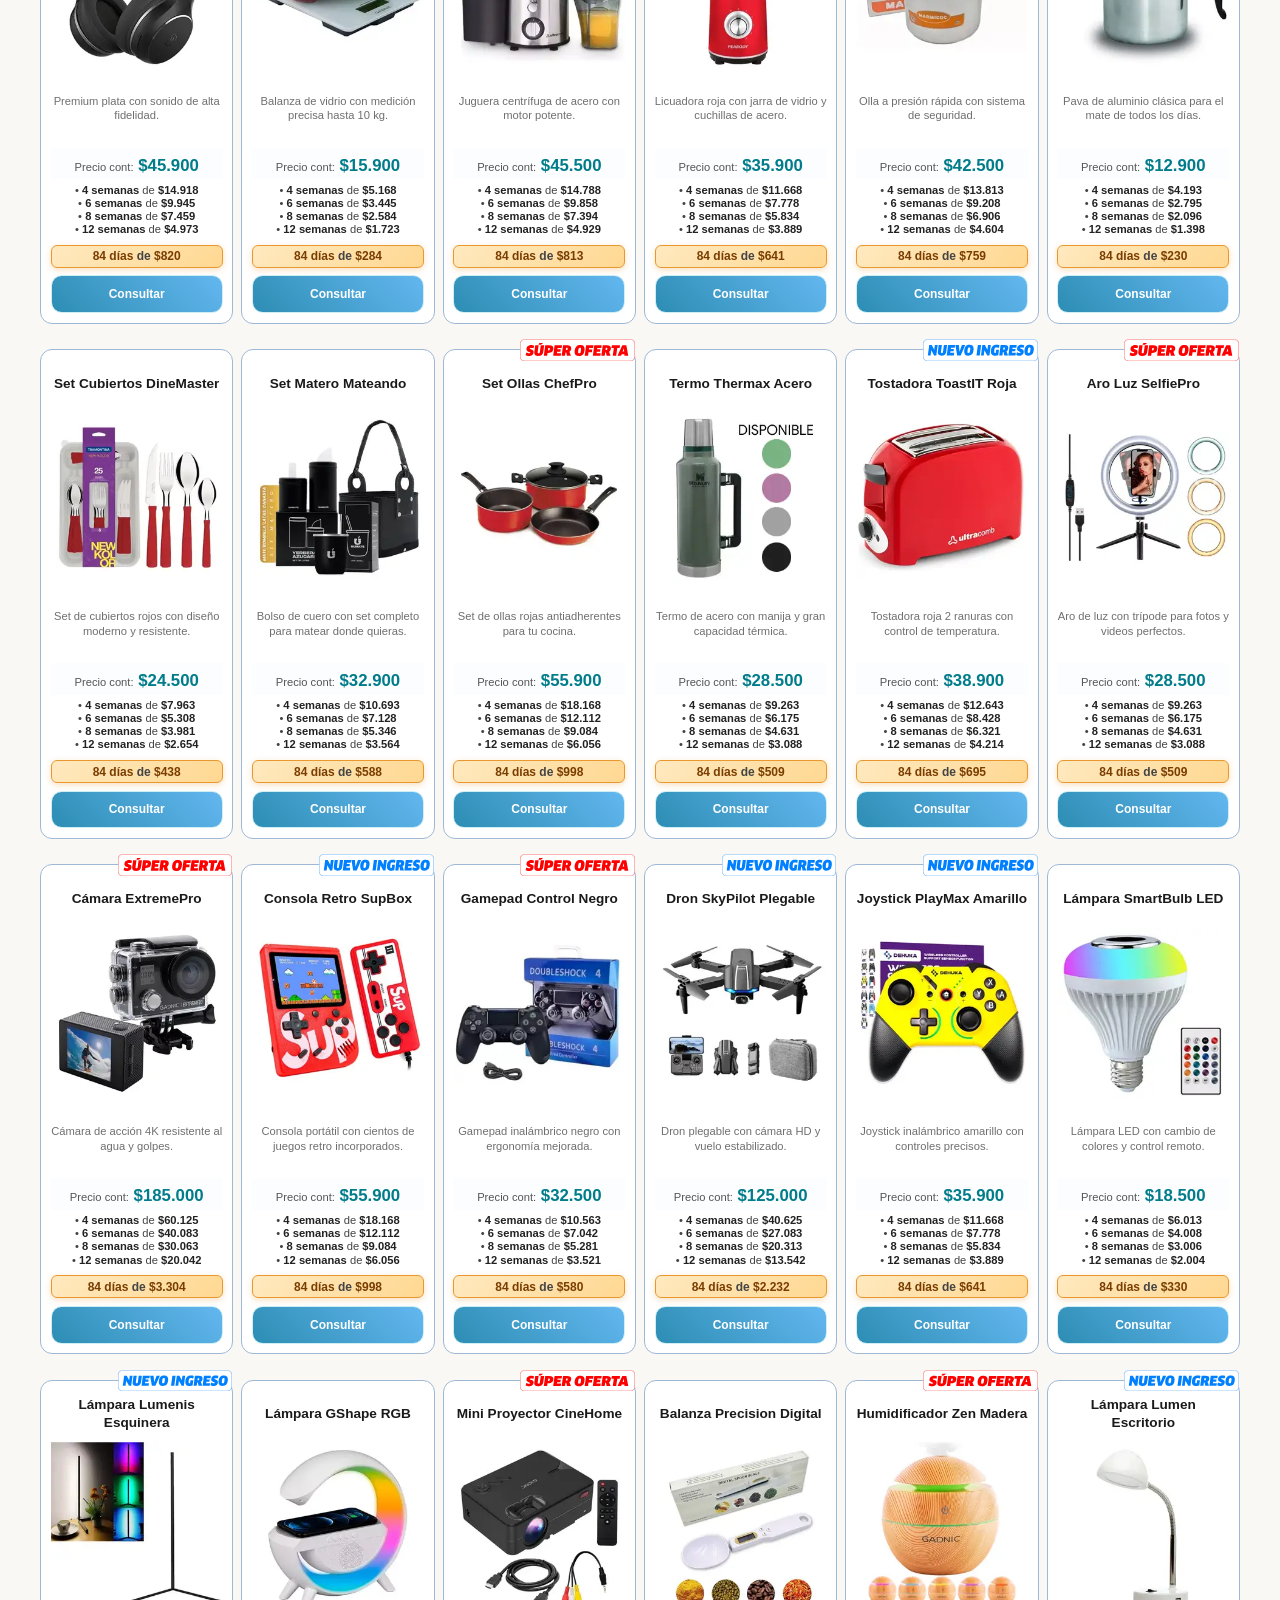
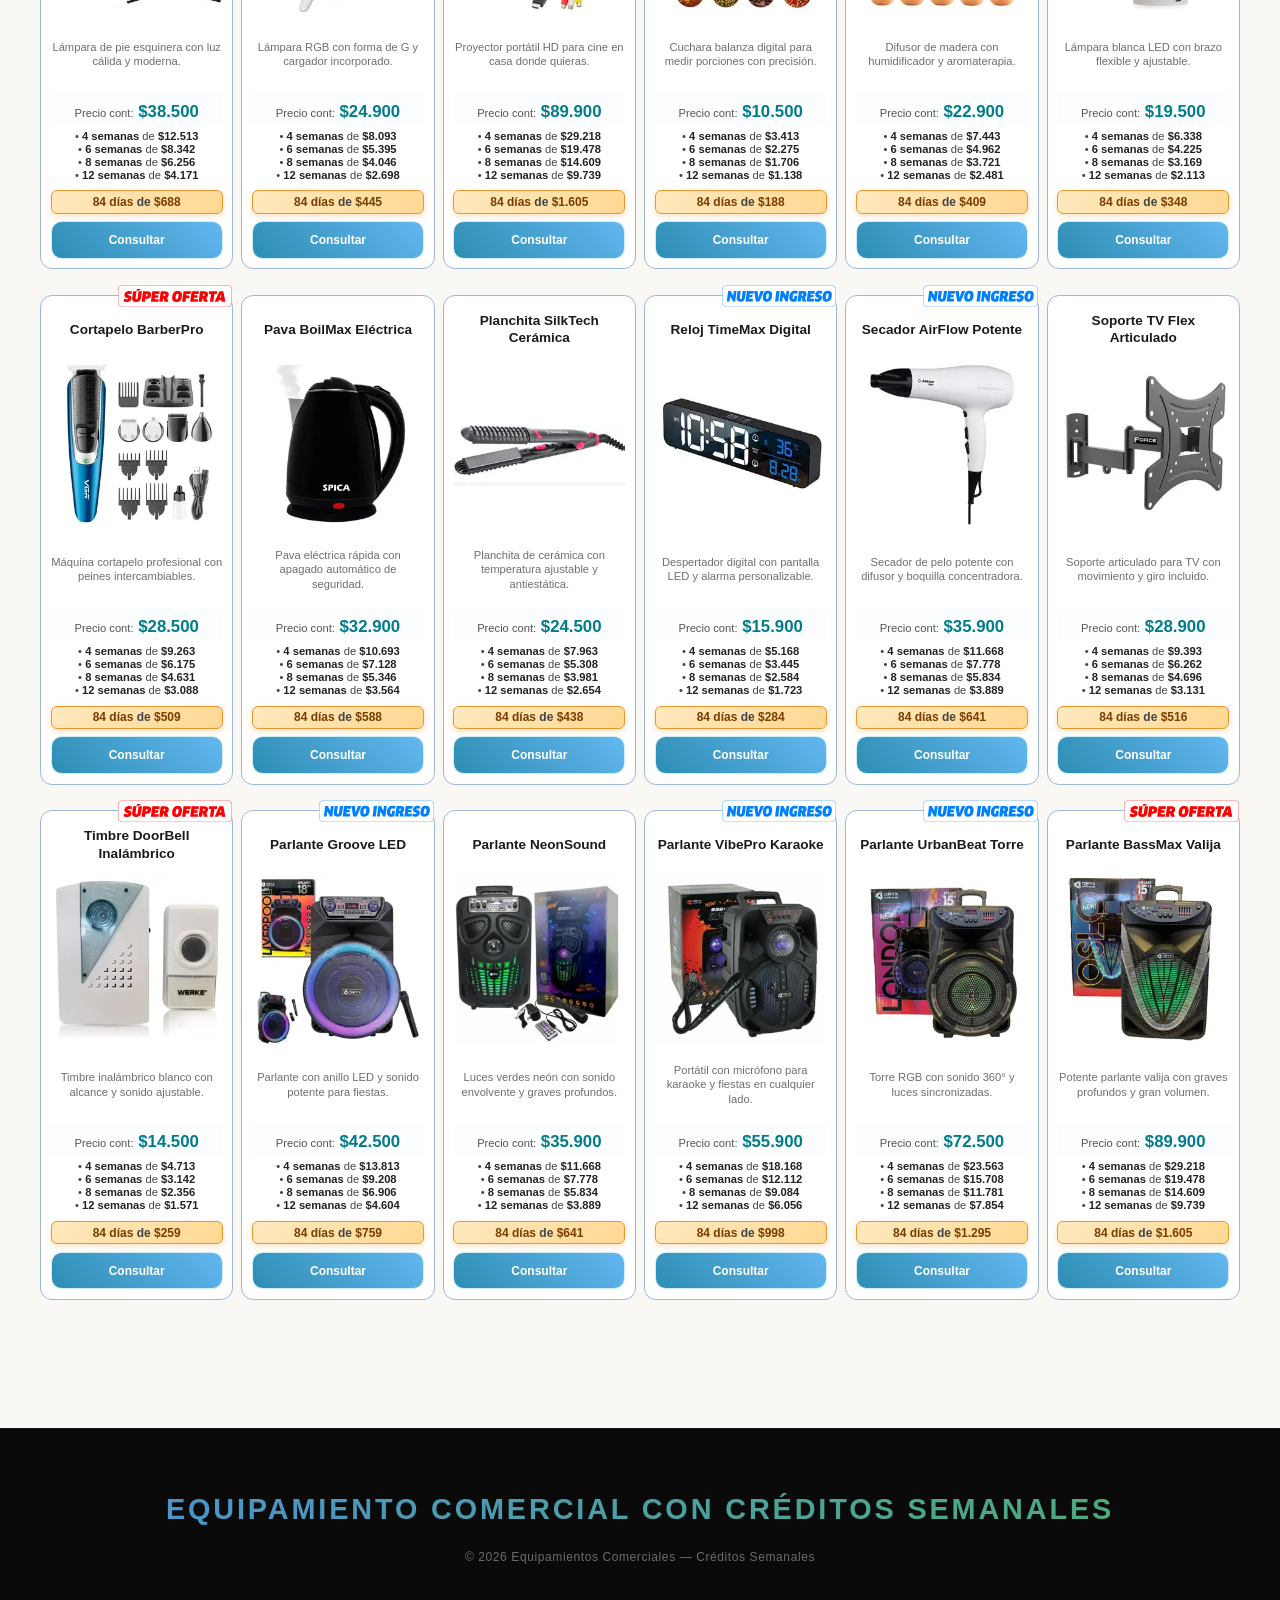
==== commit 679a4bb7: "Merge branch 'main' of https://github.com/lepacode/myctodohogar" ====
--- a/index.html
+++ b/index.html
@@ -635,4 +635,4 @@
     <script src="js/script.js"></script>
 </body>
 
-</html>+</html>
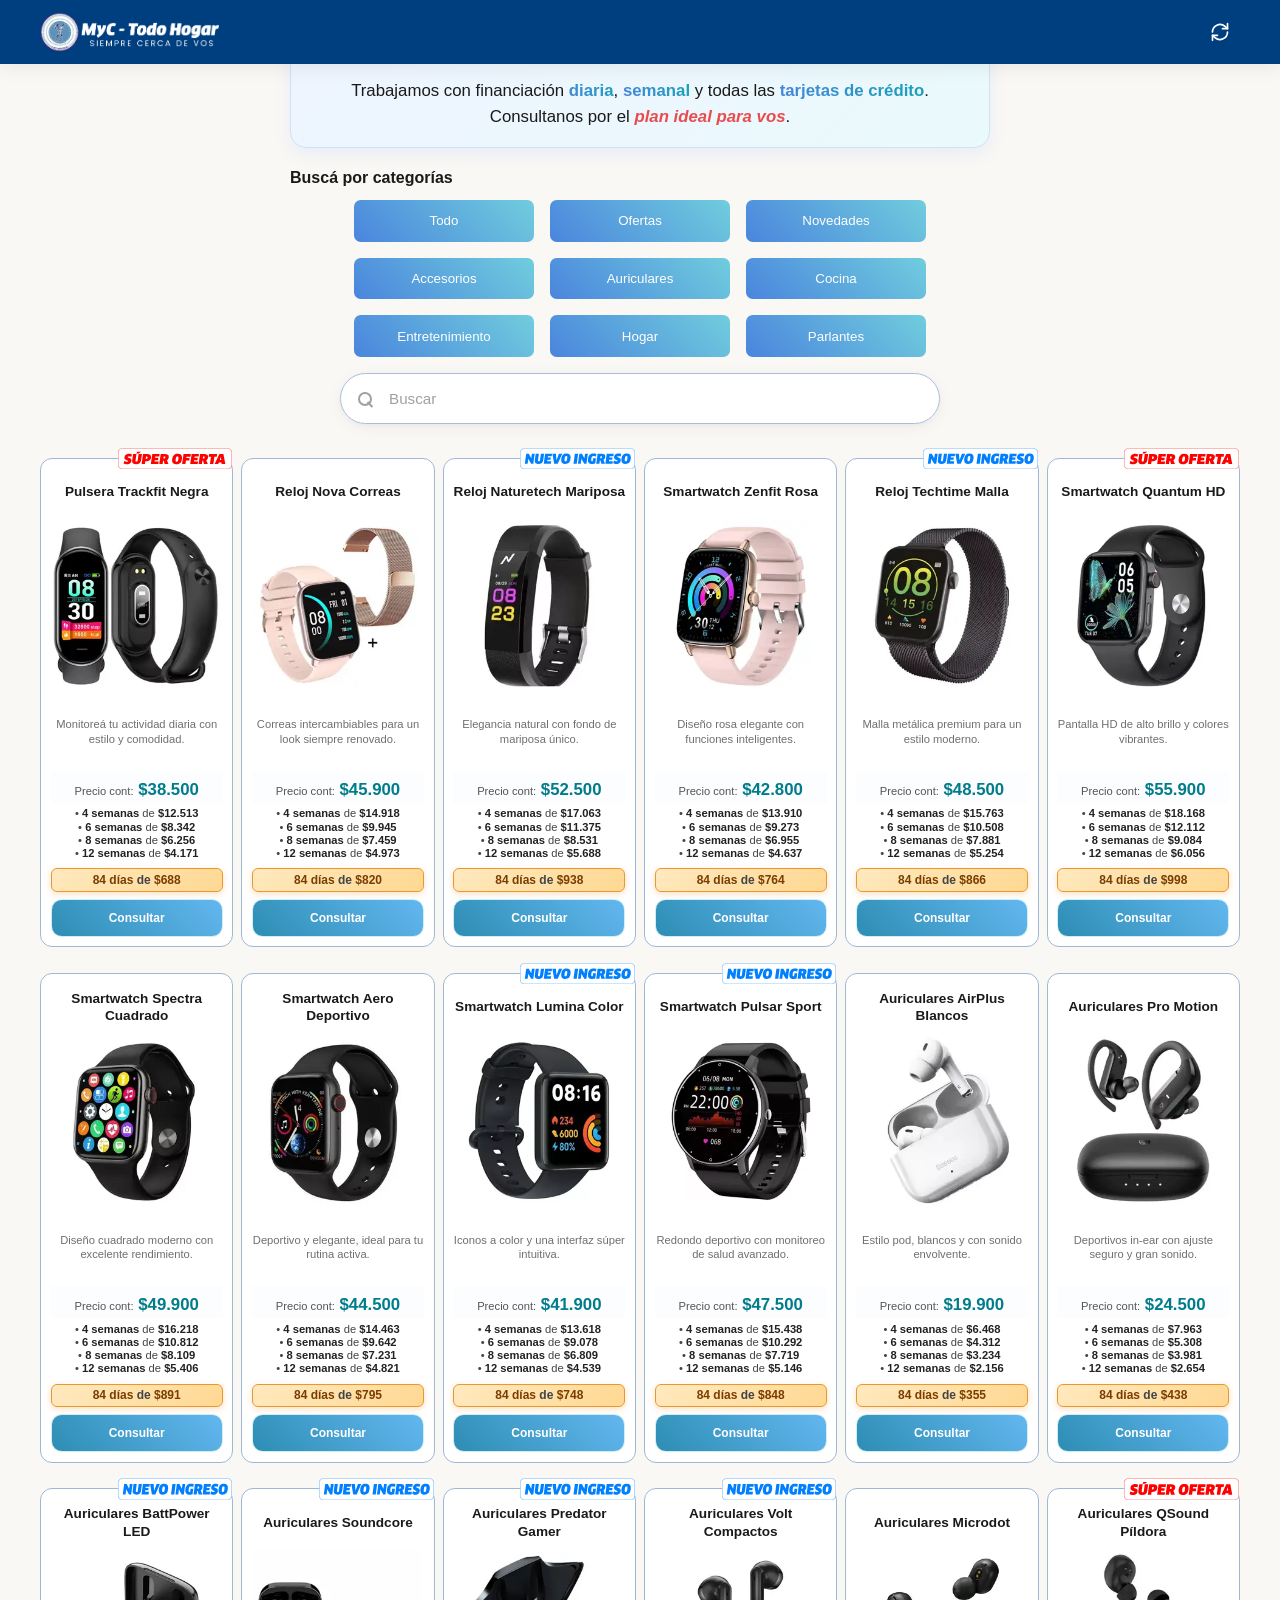
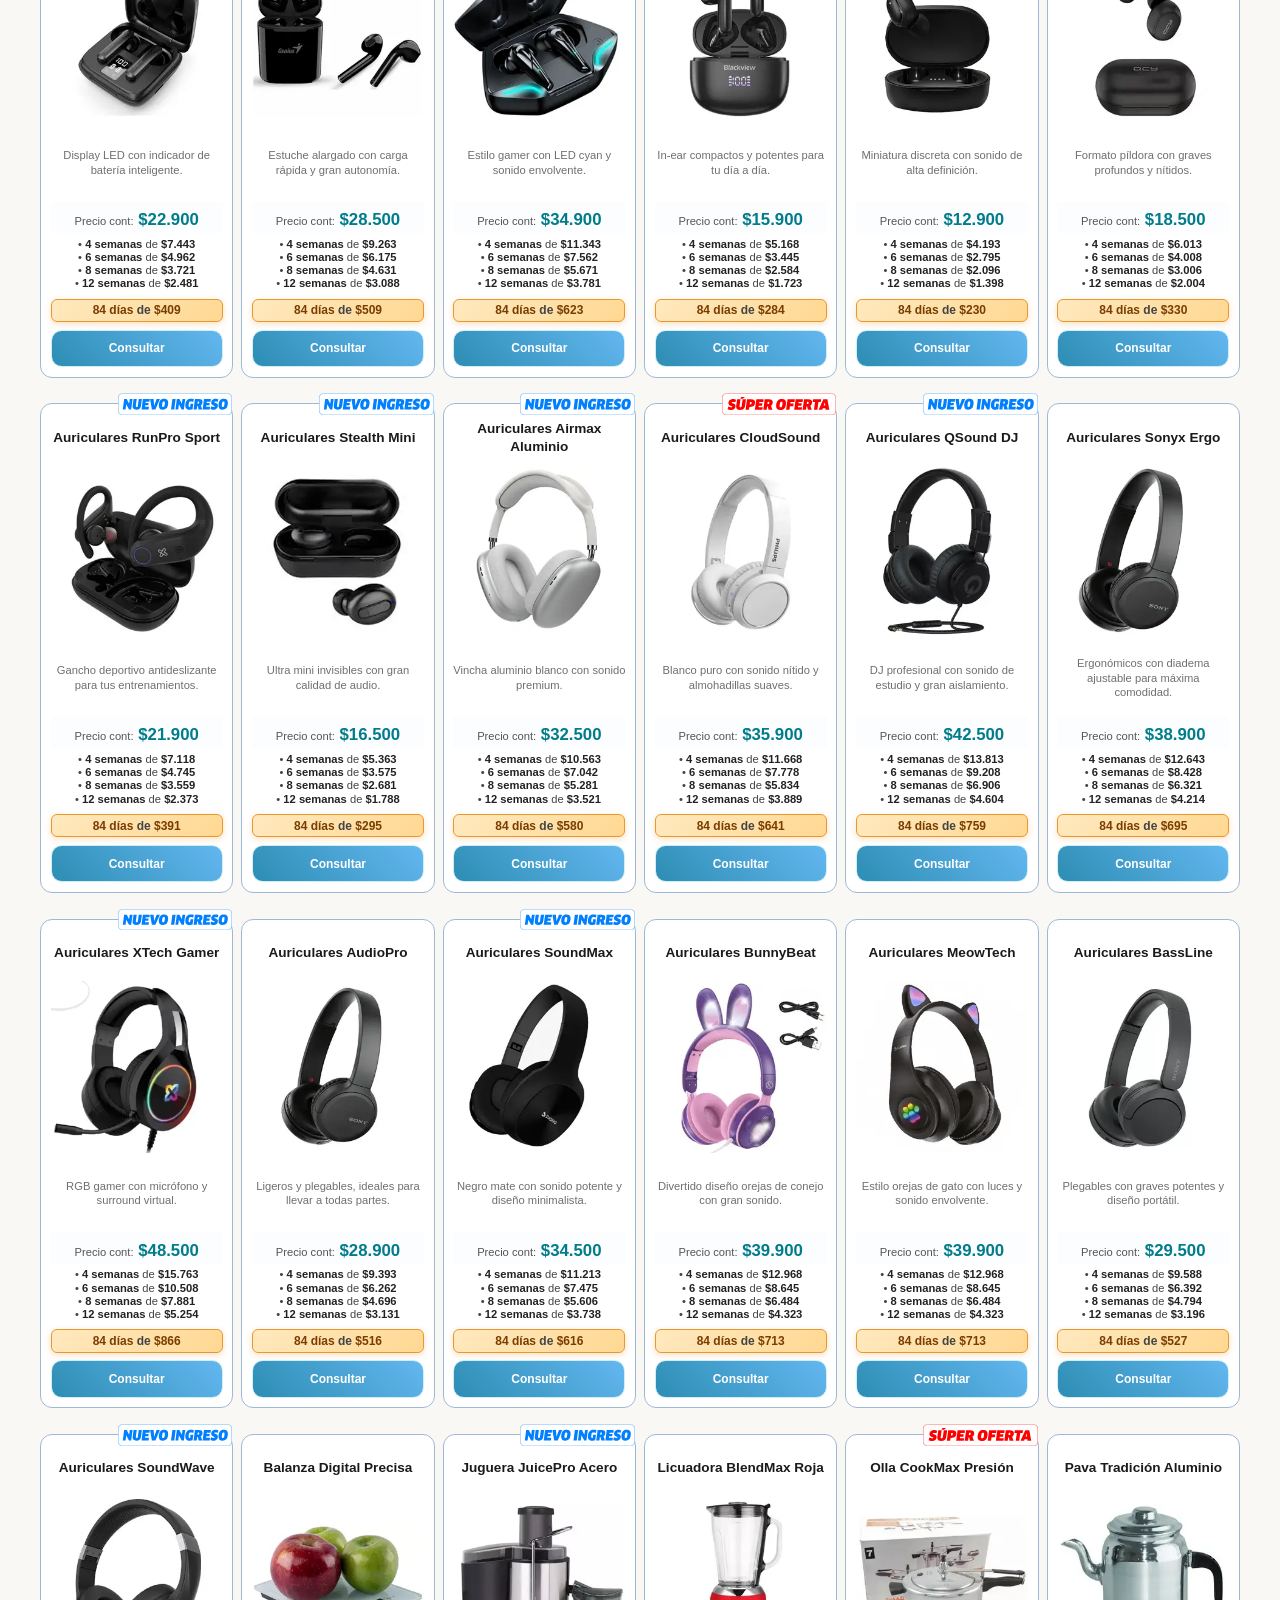
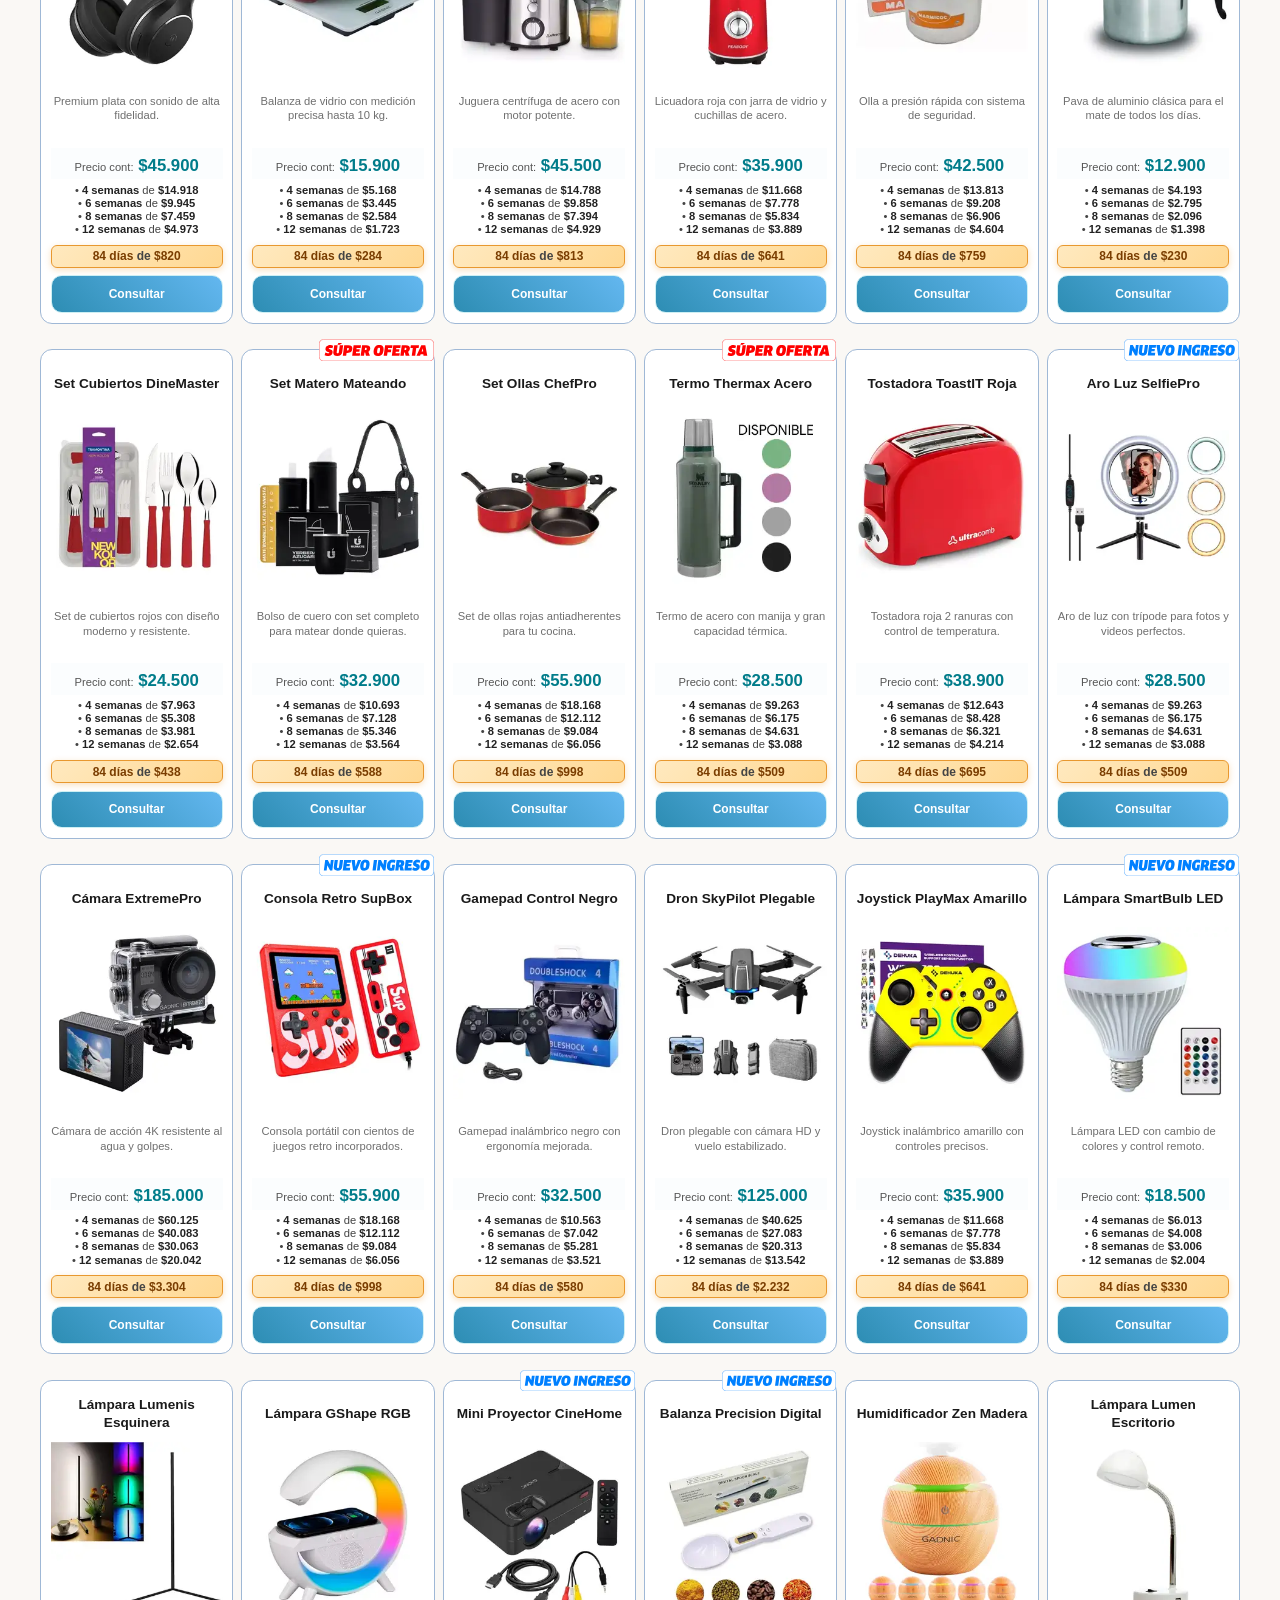
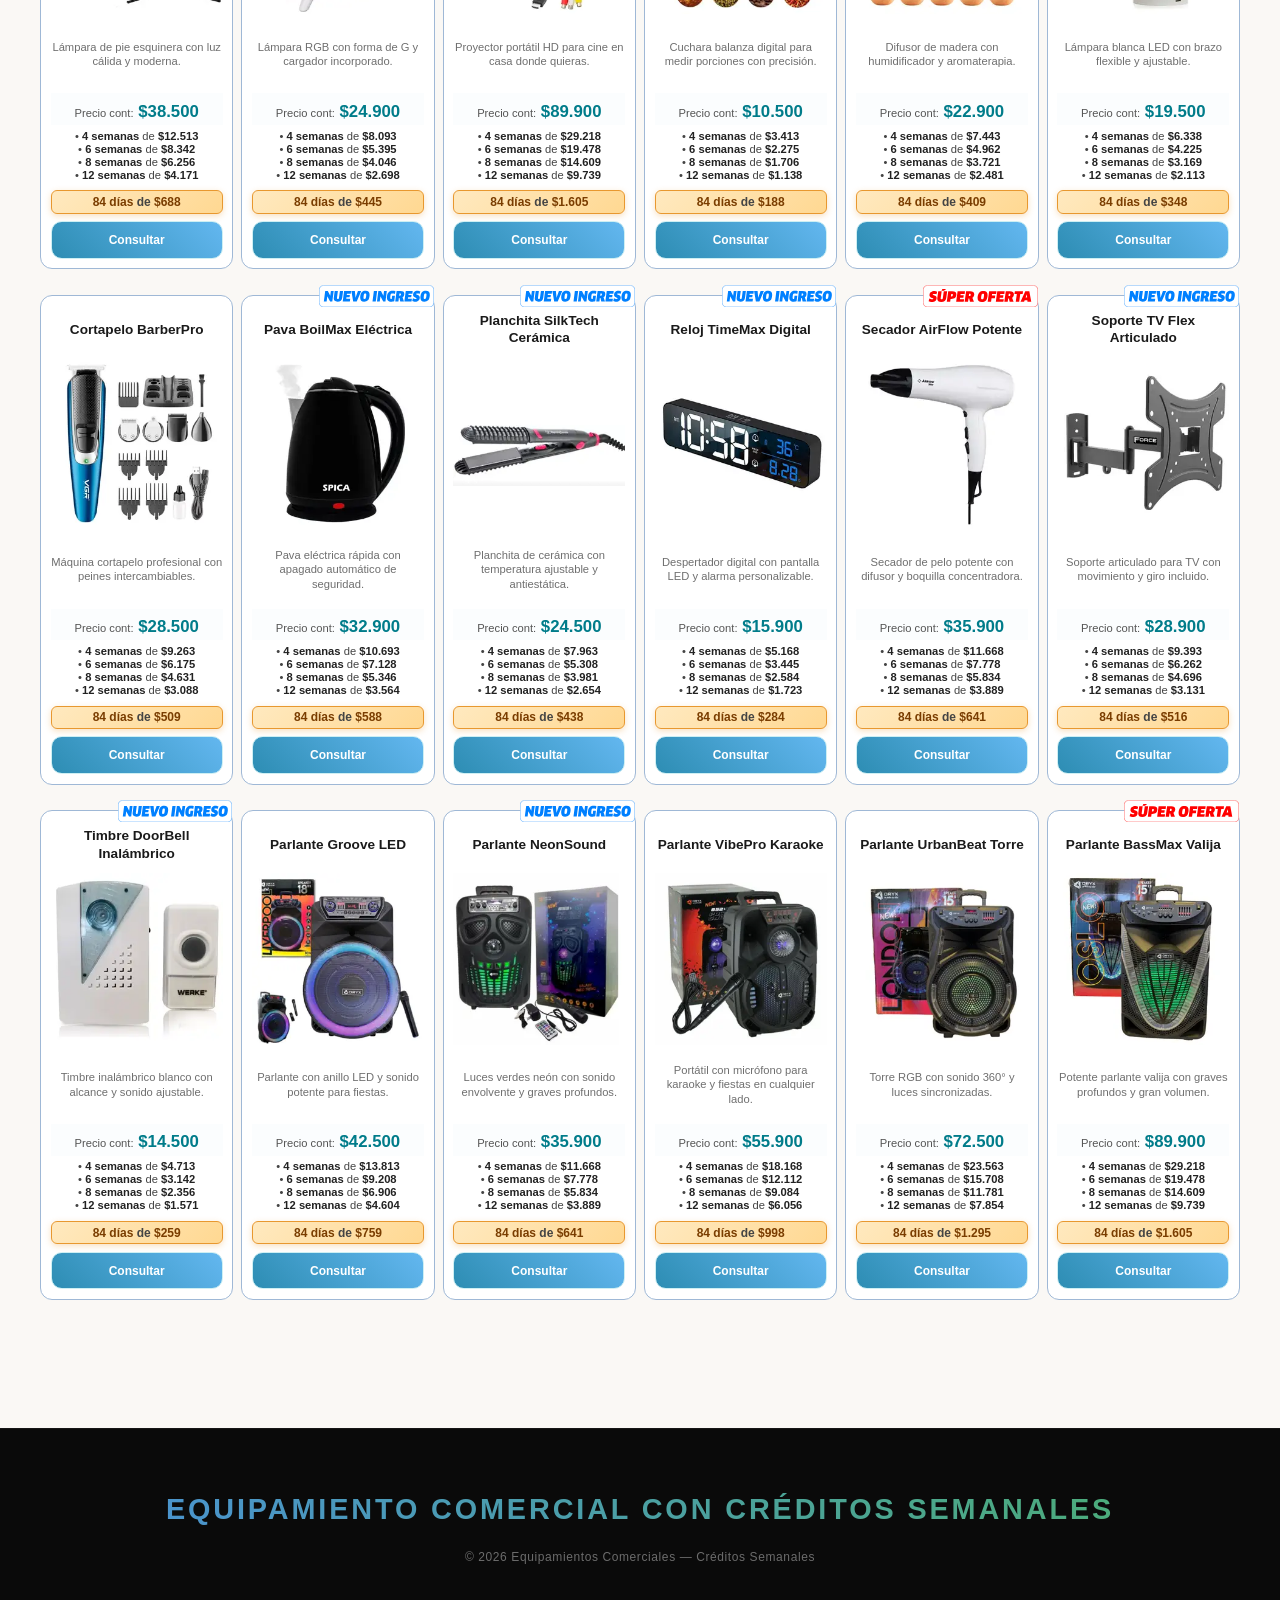
==== commit 907849a6: "Update Open Graph title for better branding" ====
--- a/index.html
+++ b/index.html
@@ -8,7 +8,7 @@
     <link rel="stylesheet" href="css/styles.css">
 
     <!-- Open Graph — Vista previa al compartir (WhatsApp, etc.) -->
-    <meta property="og:title" content="Todo para el hogar — Financiaciones">
+    <meta property="og:title" content="MyC - TODO HOGAR">
     <meta property="og:description"
         content="Financiación diaria y semanal, pagá en cómodas cuotas. Consultanos por el plan ideal para vos.">
     <meta property="og:type" content="website">
